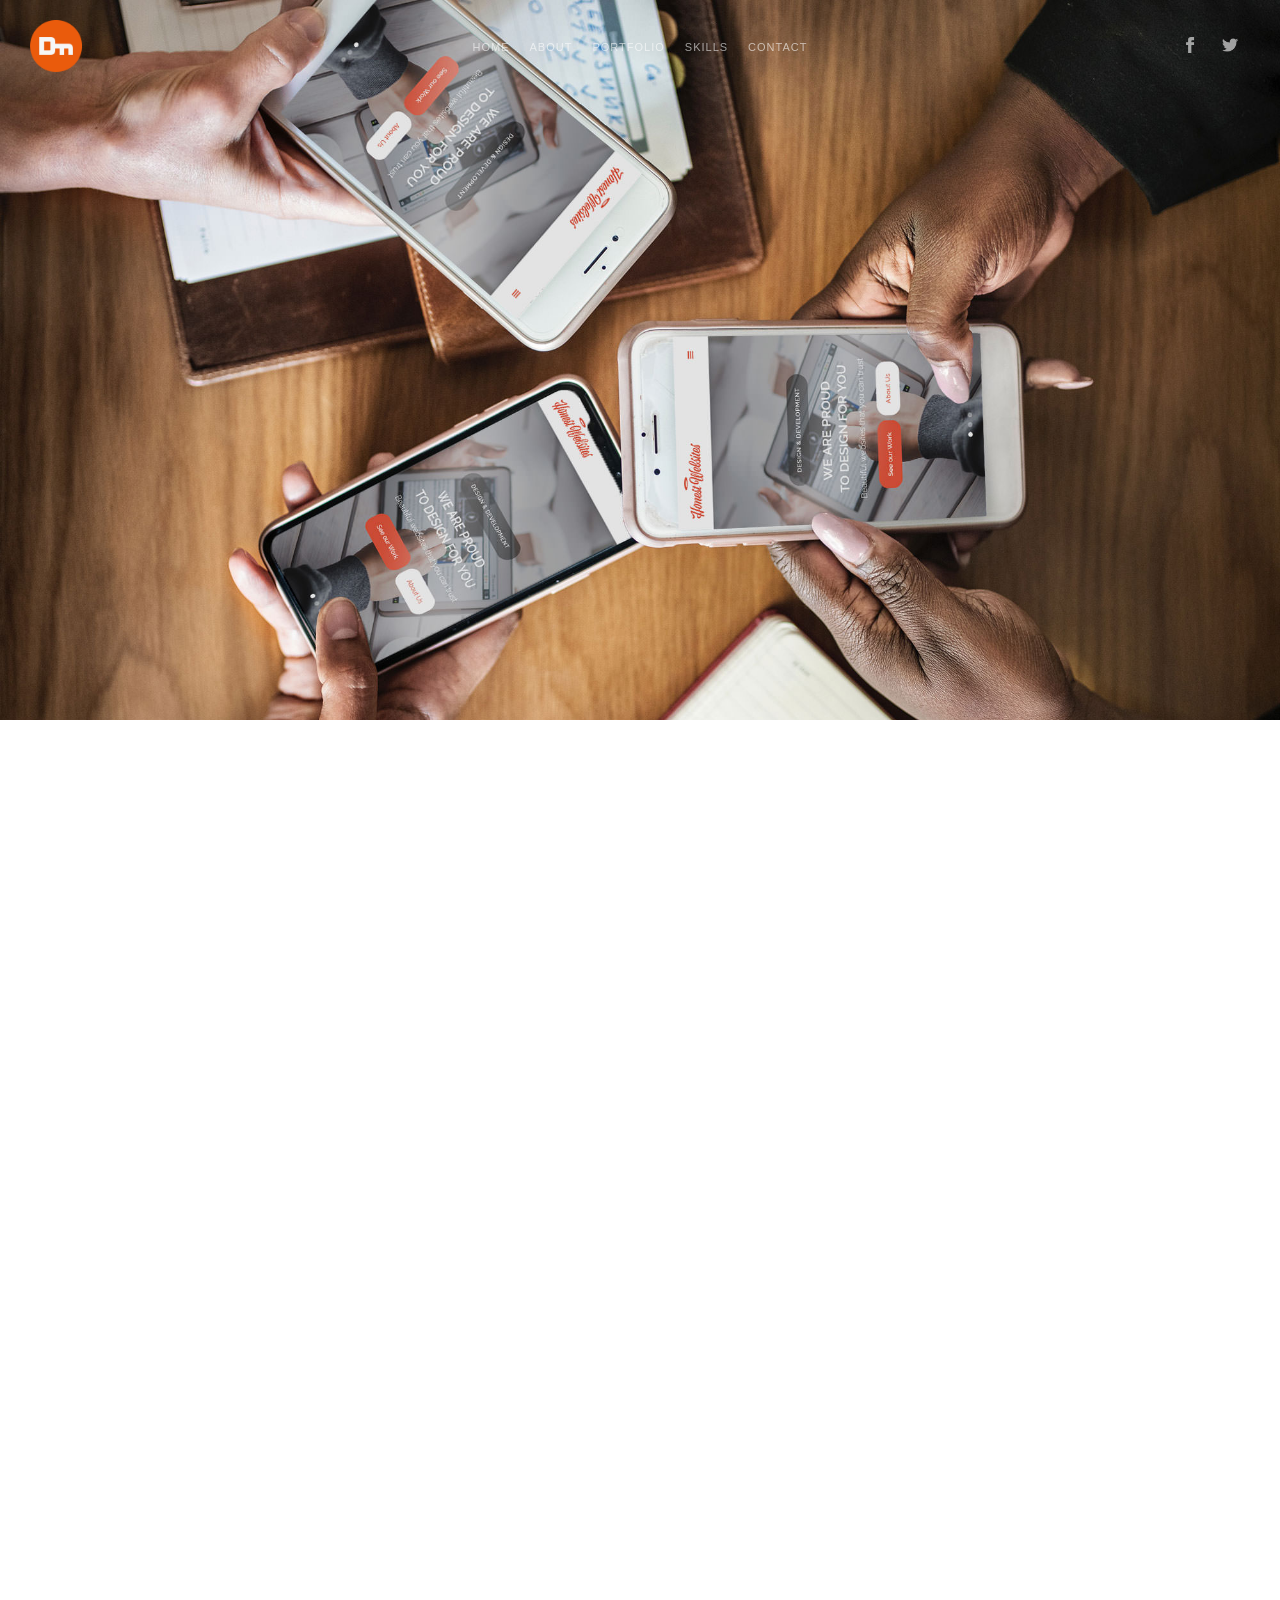
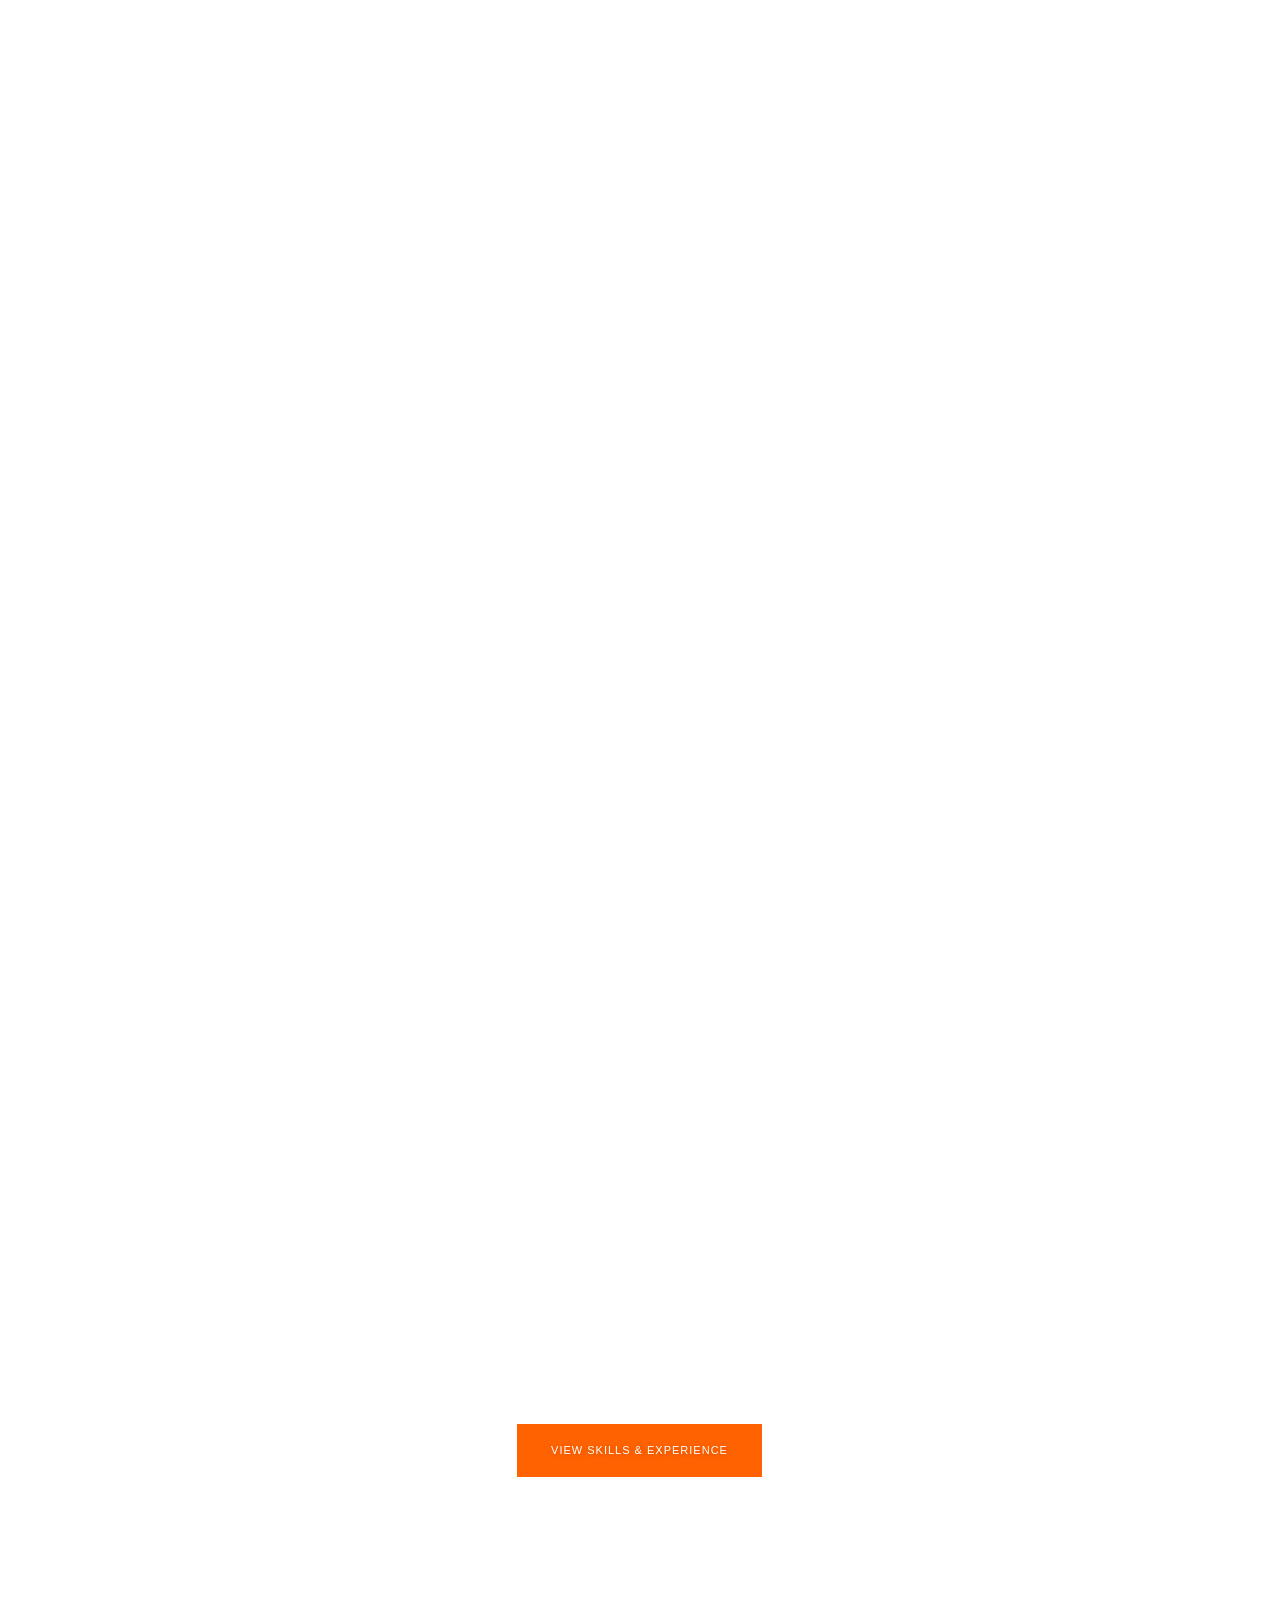
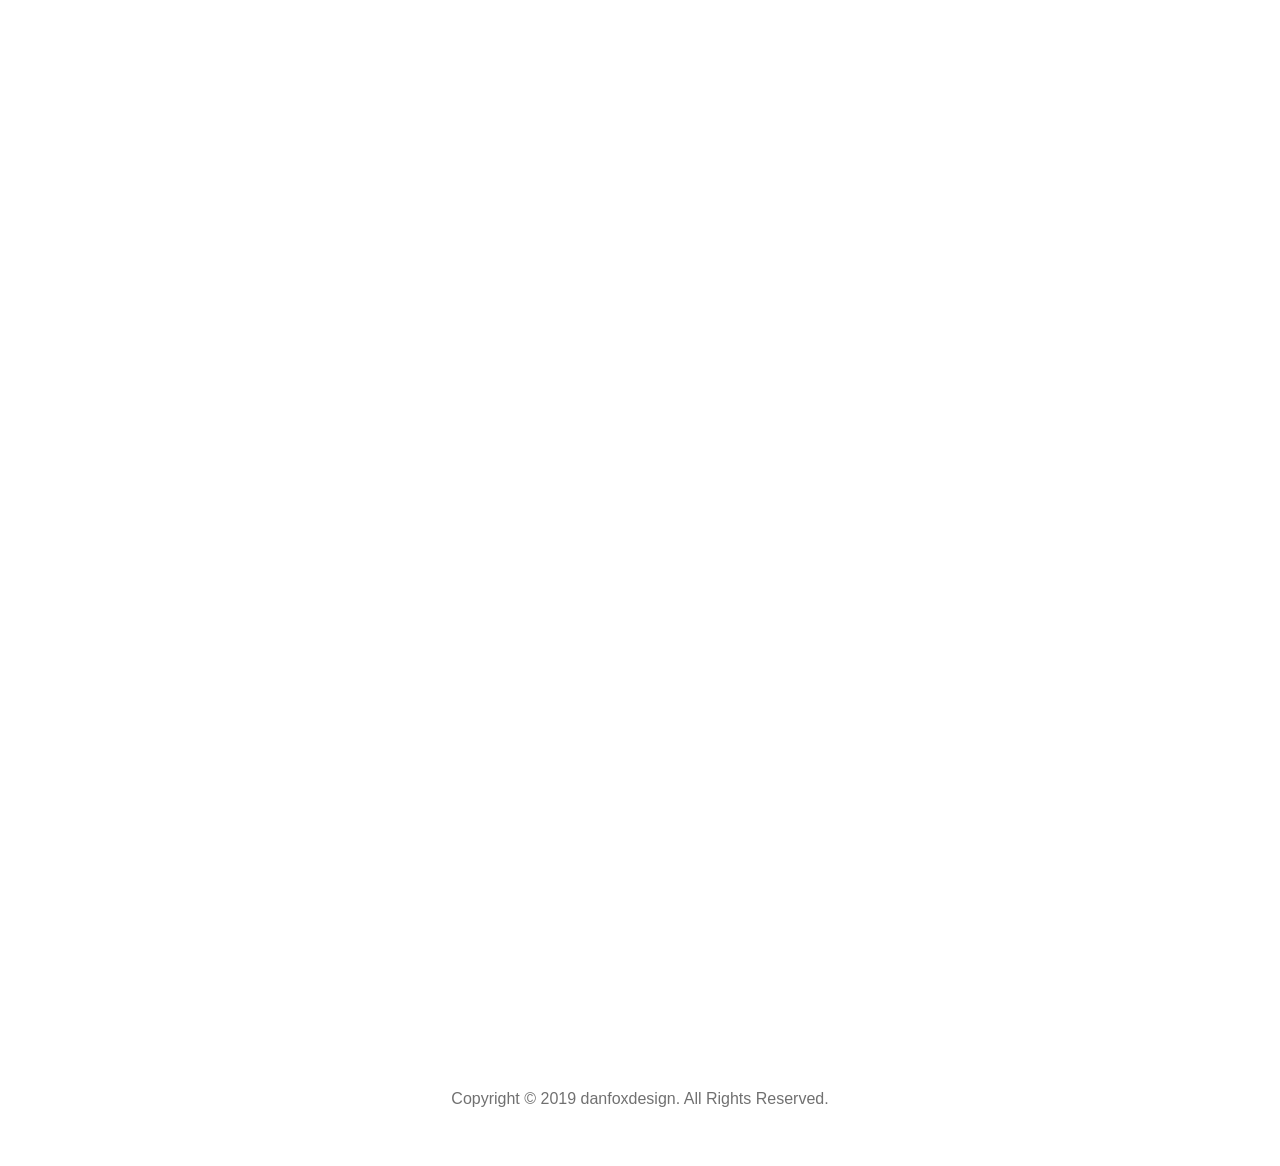
==== index.html @ 5f29e014 "First commit" ====
<!DOCTYPE html>
<!--  Last Published: Sun Apr 28 2019 18:26:06 GMT+0000 (UTC)  -->
<html data-wf-page="5ba39539e6a8e9e237382374" data-wf-site="5b981958d269019bea0b3ffd" lang="en">
<head>
  <meta charset="utf-8">
  <title>danfoxdesign | Designer &amp; developer | Cheltenham, Glos</title>
  <meta content="I am Graphic designer &amp; web-developer based in Cheltenham, Gloucestershire. I design great things to help grow your business. Please take a look at my portfolio showcasing some of my work." name="description">
  <meta content="danfoxdesign | Designer &amp; developer | Cheltenham, Glos" property="og:title">
  <meta content="I am Graphic designer &amp; web-developer based in Cheltenham, Gloucestershire. I design great things to help grow your business. Please take a look at my portfolio showcasing some of my work." property="og:description">
  <meta content="summary" name="twitter:card">
  <meta content="width=device-width, initial-scale=1" name="viewport">
  <link href="css/normalize.css" rel="stylesheet" type="text/css">
  <link href="css/components.css" rel="stylesheet" type="text/css">
  <link href="css/danfoxdesign.css" rel="stylesheet" type="text/css">
  <script src="https://ajax.googleapis.com/ajax/libs/webfont/1.6.26/webfont.js" type="text/javascript"></script>
  <script type="text/javascript">WebFont.load({  google: {    families: ["Montserrat:100,100italic,200,200italic,300,300italic,400,400italic,500,500italic,600,600italic,700,700italic,800,800italic,900,900italic","Lora:regular,italic,700,700italic","Poppins:300,regular,500,600,700"]  }});</script>
  <!-- [if lt IE 9]><script src="https://cdnjs.cloudflare.com/ajax/libs/html5shiv/3.7.3/html5shiv.min.js" type="text/javascript"></script><![endif] -->
  <script type="text/javascript">!function(o,c){var n=c.documentElement,t=" w-mod-";n.className+=t+"js",("ontouchstart"in o||o.DocumentTouch&&c instanceof DocumentTouch)&&(n.className+=t+"touch")}(window,document);</script>
  <link href="images/favicon.png" rel="shortcut icon" type="image/x-icon">
  <link href="images/webclip.png" rel="apple-touch-icon">
  <script type="text/javascript">(function(i,s,o,g,r,a,m){i['GoogleAnalyticsObject']=r;i[r]=i[r]||function(){(i[r].q=i[r].q||[]).push(arguments)},i[r].l=1*new Date();a=s.createElement(o),m=s.getElementsByTagName(o)[0];a.async=1;a.src=g;m.parentNode.insertBefore(a,m)})(window,document,'script','https://www.google-analytics.com/analytics.js','ga');ga('create', 'UA-38115614-5', 'auto');ga('send', 'pageview');</script>
  <link href="css/extras.css" rel="stylesheet" type="text/css">
  <script src="https://www.google.com/recaptcha/api.js" async="" defer=""></script>
</head>
<body>
  <div>
    <header class="c-page-header">
      <div data-collapse="medium" data-animation="default" data-duration="400" id="home" data-w-id="83478b2d-7235-bfa4-19ba-c2046a939be6" class="nav w-nav"><a href="#" class="nav__brand w-nav-brand"><img src="images/danfoxdesigns-logo.png" width="52" alt="danfoxdesign - logo"></a>
        <div class="c-navicon style-2 w-nav-button">
          <div class="c-navicon__box">
            <div class="w-icon-nav-menu"></div>
          </div>
        </div>
        <div class="nav-icons w-hidden-tiny"><a href="https://www.facebook.com/danfoxdesign/" target="_blank" class="nav-icons__icon white w-inline-block"></a><a href="https://twitter.com/danfoxdesign" target="_blank" class="nav-icons__icon white twitter w-inline-block"></a></div>
        <div class="w-container">
          <nav role="navigation" class="menu darker w-nav-menu"><a href="#home" class="menu__item white w-nav-link">HOme</a><a href="#about" class="menu__item white w-nav-link">About</a><a href="#portfolio" class="menu__item white w-nav-link">Portfolio</a><a href="#skills" class="menu__item white w-nav-link">Skills</a><a href="#contact" class="menu__item white w-nav-link">Contact</a></nav>
        </div>
      </div>
      <div data-collapse="medium" data-animation="default" data-duration="400" data-ix="hide-scroll-navigation-on-initial" class="nav-scroll w-hidden-medium w-hidden-small w-hidden-tiny w-nav">
        <div class="w-container"><a href="#" class="nav__brand scroll w-nav-brand"><img src="images/danfoxdesigns-logo.png" width="48" alt="danfoxdesign - logo"></a>
          <nav role="navigation" class="menu-scroll w-nav-menu"><a href="#home" class="menu__item small w-nav-link">HOME</a><a href="#about" class="menu__item small w-nav-link">About</a><a href="#portfolio" class="menu__item small w-nav-link">Portfolio</a><a href="#skills" class="menu__item small w-nav-link">SKILLS</a><a href="#contact" class="menu__item small w-nav-link">Contact</a>
            <div data-hover="1" data-delay="0" class="w-hidden-main w-hidden-medium w-hidden-small w-hidden-tiny w-dropdown">
              <div class="menu__item dropdown white w-dropdown-toggle">
                <div>Homepage</div>
                <div class="dropdown-arrow w-icon-dropdown-toggle"></div>
              </div>
              <nav class="dropdown-list w-dropdown-list">
                <div class="w-row">
                  <div class="w-col w-col-6 w-col-stack"><a href="#" class="dropdown-link w-dropdown-link">home Style 1</a><a href="#" class="dropdown-link w-dropdown-link">HOME STYLE 2</a><a href="#" class="dropdown-link w-dropdown-link">HOME STYLE 3</a><a href="#" class="dropdown-link w-dropdown-link">HOME STYLE 4</a><a href="#" class="dropdown-link w-dropdown-link">HOME STYLE 5</a><a href="#" class="dropdown-link w-dropdown-link">HOME STYLE 6</a><a href="#" class="dropdown-link w-dropdown-link">HOME STYLE 7</a></div>
                  <div class="w-col w-col-6 w-col-stack"><a href="#" class="dropdown-link w-dropdown-link">HOME STYLE 8</a><a href="#" class="dropdown-link w-dropdown-link">HOME STYLE 9</a><a href="#" class="dropdown-link w-dropdown-link">HOME STYLE 10</a><a href="#" class="dropdown-link w-dropdown-link">HOME STYLE 11</a></div>
                </div>
              </nav>
            </div>
          </nav>
          <div class="c-navicon w-nav-button">
            <div class="w-icon-nav-menu"></div>
          </div>
        </div>
      </div>
    </header>
    <main>
      <section class="c-hero" data-ix="slide-in-scroll-navigation-on-scroll">
        <div id="particles" data-w-id="f10c7baf-a4a7-8fb1-7212-578c0c5d57fd" style="opacity:0;-webkit-transform:translate3d(0, 100PX, 0) scale3d(1, 1, 1) rotateX(0) rotateY(0) rotateZ(0) skew(0, 0);-moz-transform:translate3d(0, 100PX, 0) scale3d(1, 1, 1) rotateX(0) rotateY(0) rotateZ(0) skew(0, 0);-ms-transform:translate3d(0, 100PX, 0) scale3d(1, 1, 1) rotateX(0) rotateY(0) rotateZ(0) skew(0, 0);transform:translate3d(0, 100PX, 0) scale3d(1, 1, 1) rotateX(0) rotateY(0) rotateZ(0) skew(0, 0)" class="c-hero__inner overlay">
          <div class="c-hero__content">
            <h1 data-w-id="d29aa70a-45ed-8882-057a-a54b2eb03cb1" style="-webkit-transform:translate3d(0, 50PX, 0) scale3d(1, 1, 1) rotateX(0) rotateY(0) rotateZ(0) skew(0, 0);-moz-transform:translate3d(0, 50PX, 0) scale3d(1, 1, 1) rotateX(0) rotateY(0) rotateZ(0) skew(0, 0);-ms-transform:translate3d(0, 50PX, 0) scale3d(1, 1, 1) rotateX(0) rotateY(0) rotateZ(0) skew(0, 0);transform:translate3d(0, 50PX, 0) scale3d(1, 1, 1) rotateX(0) rotateY(0) rotateZ(0) skew(0, 0);opacity:0" class="c-hero__heading">DANFOX<span class="text-span">DESIGN</span></h1>
            <h3 data-w-id="d29aa70a-45ed-8882-057a-a54b2eb03cb5" style="-webkit-transform:translate3d(0, 50PX, 0) scale3d(1, 1, 1) rotateX(0) rotateY(0) rotateZ(0) skew(0, 0);-moz-transform:translate3d(0, 50PX, 0) scale3d(1, 1, 1) rotateX(0) rotateY(0) rotateZ(0) skew(0, 0);-ms-transform:translate3d(0, 50PX, 0) scale3d(1, 1, 1) rotateX(0) rotateY(0) rotateZ(0) skew(0, 0);transform:translate3d(0, 50PX, 0) scale3d(1, 1, 1) rotateX(0) rotateY(0) rotateZ(0) skew(0, 0);opacity:0" class="c-hero__text">Graphic designer &amp; web developer</h3>
            <div data-w-id="d29aa70a-45ed-8882-057a-a54b2eb03cb7" style="-webkit-transform:translate3d(0, 50PX, 0) scale3d(1, 1, 1) rotateX(0) rotateY(0) rotateZ(0) skew(0, 0);-moz-transform:translate3d(0, 50PX, 0) scale3d(1, 1, 1) rotateX(0) rotateY(0) rotateZ(0) skew(0, 0);-ms-transform:translate3d(0, 50PX, 0) scale3d(1, 1, 1) rotateX(0) rotateY(0) rotateZ(0) skew(0, 0);transform:translate3d(0, 50PX, 0) scale3d(1, 1, 1) rotateX(0) rotateY(0) rotateZ(0) skew(0, 0);opacity:0" class="c-hero__buttons less"><a href="#portfolio" class="c-hero-button waves-effect waves-ripple w-button">View Portfolio</a></div>
          </div>
        </div>
        <div class="c-hero__inner"></div>
      </section>
      <div data-ix="slide-in-scroll-navigation-on-scroll">
        <section id="about" data-w-id="f10c7baf-a4a7-8fb1-7212-578c0c5d5808" style="opacity:0" class="panel-grid dark">
          <div class="c-cta__inner w-container">
            <div data-w-id="f10c7baf-a4a7-8fb1-7212-578c0c5d580a" class="c-cta__headings"><img src="https://uploads-ssl.webflow.com/581f31514869c31f66baebce/5ad8dbc388def53ee08c7f8b_iconmonstr-ruler-30-240.png" width="50" alt="danfoxdesign - title icon" data-w-id="f10c7baf-a4a7-8fb1-7212-578c0c5d580b" style="-webkit-transform:translate3d(0, 50PX, 0) scale3d(1, 1, 1) rotateX(0) rotateY(0) rotateZ(0) skew(0, 0);-moz-transform:translate3d(0, 50PX, 0) scale3d(1, 1, 1) rotateX(0) rotateY(0) rotateZ(0) skew(0, 0);-ms-transform:translate3d(0, 50PX, 0) scale3d(1, 1, 1) rotateX(0) rotateY(0) rotateZ(0) skew(0, 0);transform:translate3d(0, 50PX, 0) scale3d(1, 1, 1) rotateX(0) rotateY(0) rotateZ(0) skew(0, 0);opacity:0" class="c-cta__heading-icon">
              <h2 class="c-cta__heading white"><strong>Creative &amp; TECHNICAL</strong> solutions</h2>
              <h3 style="-webkit-transform:translate3d(0, 50PX, 0) scale3d(1, 1, 1) rotateX(0) rotateY(0) rotateZ(0) skew(0, 0);-moz-transform:translate3d(0, 50PX, 0) scale3d(1, 1, 1) rotateX(0) rotateY(0) rotateZ(0) skew(0, 0);-ms-transform:translate3d(0, 50PX, 0) scale3d(1, 1, 1) rotateX(0) rotateY(0) rotateZ(0) skew(0, 0);transform:translate3d(0, 50PX, 0) scale3d(1, 1, 1) rotateX(0) rotateY(0) rotateZ(0) skew(0, 0);opacity:0" class="c-cta__subheading no-space">Helping business grow in Cheltenham, Gloucestershire</h3>
            </div>
            <div data-duration-in="300" data-duration-out="100" class="w-tabs">
              <div class="tabs-menu-2 w-tab-menu">
                <a data-w-tab="Tab 1" class="tab home-element-wrapper w-inline-block w-tab-link w--current">
                  <div class="tab__icon icon-1"></div>
                  <div>Web Development</div>
                </a>
                <a data-w-tab="Tab 2" class="tab home-element-wrapper w-inline-block w-tab-link">
                  <div class="tab__icon icon-2"></div>
                  <div>Logo &amp; Branding</div>
                </a>
                <a data-w-tab="Tab 3" class="tab home-element-wrapper w-inline-block w-tab-link">
                  <div class="tab__icon icon-3"></div>
                  <div>Print Design</div>
                </a>
              </div>
              <div class="top-margin less w-tab-content">
                <div data-w-tab="Tab 1" class="w-tab-pane w--tab-active">
                  <div data-w-id="f10c7baf-a4a7-8fb1-7212-578c0c5d5822" class="reverse__col--mobile w-row">
                    <div class="w-col w-col-6">
                      <div class="another-space-device">
                        <h3 data-w-id="f10c7baf-a4a7-8fb1-7212-578c0c5d5825" style="-webkit-transform:translate3d(-100PX, 0, 0) scale3d(1, 1, 1) rotateX(0) rotateY(0) rotateZ(0) skew(0, 0);-moz-transform:translate3d(-100PX, 0, 0) scale3d(1, 1, 1) rotateX(0) rotateY(0) rotateZ(0) skew(0, 0);-ms-transform:translate3d(-100PX, 0, 0) scale3d(1, 1, 1) rotateX(0) rotateY(0) rotateZ(0) skew(0, 0);transform:translate3d(-100PX, 0, 0) scale3d(1, 1, 1) rotateX(0) rotateY(0) rotateZ(0) skew(0, 0);opacity:0" class="white"><strong>WEB DEVELOPMENT</strong></h3>
                        <div data-w-id="f10c7baf-a4a7-8fb1-7212-578c0c5d5828" style="-webkit-transform:translate3d(-100PX, 0, 0) scale3d(1, 1, 1) rotateX(0) rotateY(0) rotateZ(0) skew(0, 0);-moz-transform:translate3d(-100PX, 0, 0) scale3d(1, 1, 1) rotateX(0) rotateY(0) rotateZ(0) skew(0, 0);-ms-transform:translate3d(-100PX, 0, 0) scale3d(1, 1, 1) rotateX(0) rotateY(0) rotateZ(0) skew(0, 0);transform:translate3d(-100PX, 0, 0) scale3d(1, 1, 1) rotateX(0) rotateY(0) rotateZ(0) skew(0, 0);opacity:0.55" class="divider-line margin-left"></div>
                        <p data-w-id="f10c7baf-a4a7-8fb1-7212-578c0c5d5829" style="-webkit-transform:translate3d(-100PX, 0, 0) scale3d(1, 1, 1) rotateX(0) rotateY(0) rotateZ(0) skew(0, 0);-moz-transform:translate3d(-100PX, 0, 0) scale3d(1, 1, 1) rotateX(0) rotateY(0) rotateZ(0) skew(0, 0);-ms-transform:translate3d(-100PX, 0, 0) scale3d(1, 1, 1) rotateX(0) rotateY(0) rotateZ(0) skew(0, 0);transform:translate3d(-100PX, 0, 0) scale3d(1, 1, 1) rotateX(0) rotateY(0) rotateZ(0) skew(0, 0);opacity:0" class="p">I create fully-designed responsive websites and holding pages, that work across all screen-sizes and devices. Modern, clean and optimised code is used on every site using HTML5, CSS3 &amp; JQuery. </p>
                        <div data-w-id="976f0b63-9a63-4e16-b750-fd7f6e74ff1f" style="-webkit-transform:translate3d(-100PX, 0, 0) scale3d(1, 1, 1) rotateX(0) rotateY(0) rotateZ(0) skew(0, 0);-moz-transform:translate3d(-100PX, 0, 0) scale3d(1, 1, 1) rotateX(0) rotateY(0) rotateZ(0) skew(0, 0);-ms-transform:translate3d(-100PX, 0, 0) scale3d(1, 1, 1) rotateX(0) rotateY(0) rotateZ(0) skew(0, 0);transform:translate3d(-100PX, 0, 0) scale3d(1, 1, 1) rotateX(0) rotateY(0) rotateZ(0) skew(0, 0);opacity:0" class="top-margin less more"><a href="#portfolio" class="c-button waves-effect waves-ripple w-button">View Portfolio</a></div>
                      </div>
                    </div>
                    <div class="column-0-padding w-col w-col-6"><img src="images/xsquared.jpg" width="1000" alt="X Squared International - Website" srcset="images/xsquared-p-1080.jpeg 1080w, images/xsquared-p-1600.jpeg 1600w, images/xsquared.jpg 2000w" sizes="(max-width: 479px) 93vw, (max-width: 767px) 95vw, (max-width: 991px) 374px, 480px" data-w-id="f10c7baf-a4a7-8fb1-7212-578c0c5d582c" style="-webkit-transform:translate3d(100PX, 0, 0) scale3d(1, 1, 1) rotateX(0) rotateY(0) rotateZ(0) skew(0, 0);-moz-transform:translate3d(100PX, 0, 0) scale3d(1, 1, 1) rotateX(0) rotateY(0) rotateZ(0) skew(0, 0);-ms-transform:translate3d(100PX, 0, 0) scale3d(1, 1, 1) rotateX(0) rotateY(0) rotateZ(0) skew(0, 0);transform:translate3d(100PX, 0, 0) scale3d(1, 1, 1) rotateX(0) rotateY(0) rotateZ(0) skew(0, 0);opacity:0" class="tabbed-img"></div>
                  </div>
                </div>
                <div data-w-tab="Tab 2" class="w-tab-pane">
                  <div class="w-row">
                    <div class="column-0-padding w-col w-col-6"><img src="images/4.jpg" width="1000" alt="Oxjam Cheltenham - Logo design" srcset="images/4-p-1080.jpeg 1080w, images/4-p-1600.jpeg 1600w, images/4.jpg 2000w" sizes="(max-width: 479px) 93vw, (max-width: 767px) 95vw, (max-width: 991px) 374px, 480px" class="tabbed-img"></div>
                    <div class="w-col w-col-6">
                      <div class="space-device">
                        <h3 class="white"><strong>LOGO &amp; BRANDING</strong></h3>
                        <div class="divider-line margin-left"></div>
                        <p>Basic logo designs and complimentary stationary to give your business additional professional flair. Our branding services are flexible to fit the requirements of your business. <br><br>Solutions for logo designs including the creation of visual design assets for a business&#x27; brand such as imagery.</p>
                        <div class="top-margin less more"><a href="#portfolio" class="c-button waves-effect waves-ripple w-button">View Portfolio</a></div>
                      </div>
                    </div>
                  </div>
                </div>
                <div data-w-tab="Tab 3" class="w-tab-pane">
                  <div class="reverse__col--mobile w-row">
                    <div class="w-col w-col-6">
                      <div class="another-space-device">
                        <h3 class="white"><strong>PRINT DESIGN</strong></h3>
                        <div class="divider-line margin-left"></div>
                        <p>Services include the creation of flyers, letterheads, posters, business cards and other promotional material.</p>
                        <div class="top-margin less more"><a href="#portfolio" class="c-button waves-effect waves-ripple w-button">View Portfolio</a></div>
                      </div>
                    </div>
                    <div class="column-0-padding w-col w-col-6"><img src="images/boogie-lounge-flyer-set.png" width="1000" alt="Boogie Lounge - Various Flyer Designs" class="tabbed-img"></div>
                  </div>
                </div>
              </div>
            </div>
          </div>
        </section>
      </div>
      <section id="portfolio" class="panel-grid first">
        <div class="w-container">
          <div data-w-id="f10c7baf-a4a7-8fb1-7212-578c0c5d5849" class="c-cta__headings"><img src="https://uploads-ssl.webflow.com/581f31514869c31f66baebce/5ad8dbc388def53ee08c7f8b_iconmonstr-ruler-30-240.png" width="50" alt="danfoxdesign - title icon" style="-webkit-transform:translate3d(0, 50PX, 0) scale3d(1, 1, 1) rotateX(0) rotateY(0) rotateZ(0) skew(0, 0);-moz-transform:translate3d(0, 50PX, 0) scale3d(1, 1, 1) rotateX(0) rotateY(0) rotateZ(0) skew(0, 0);-ms-transform:translate3d(0, 50PX, 0) scale3d(1, 1, 1) rotateX(0) rotateY(0) rotateZ(0) skew(0, 0);transform:translate3d(0, 50PX, 0) scale3d(1, 1, 1) rotateX(0) rotateY(0) rotateZ(0) skew(0, 0);opacity:0" class="c-cta__heading-icon">
            <h2 data-w-id="f10c7baf-a4a7-8fb1-7212-578c0c5d584b" style="-webkit-transform:translate3d(0, 50PX, 0) scale3d(1, 1, 1) rotateX(0) rotateY(0) rotateZ(0) skew(0, 0);-moz-transform:translate3d(0, 50PX, 0) scale3d(1, 1, 1) rotateX(0) rotateY(0) rotateZ(0) skew(0, 0);-ms-transform:translate3d(0, 50PX, 0) scale3d(1, 1, 1) rotateX(0) rotateY(0) rotateZ(0) skew(0, 0);transform:translate3d(0, 50PX, 0) scale3d(1, 1, 1) rotateX(0) rotateY(0) rotateZ(0) skew(0, 0);opacity:0" class="c-cta__heading"><strong>Design &amp; development</strong> portfolio</h2>
            <h3 data-w-id="3935f1e4-22e0-1e02-11f6-7c4a117754cb" style="-webkit-transform:translate3d(0, 50PX, 0) scale3d(1, 1, 1) rotateX(0) rotateY(0) rotateZ(0) skew(0, 0);-moz-transform:translate3d(0, 50PX, 0) scale3d(1, 1, 1) rotateX(0) rotateY(0) rotateZ(0) skew(0, 0);-ms-transform:translate3d(0, 50PX, 0) scale3d(1, 1, 1) rotateX(0) rotateY(0) rotateZ(0) skew(0, 0);transform:translate3d(0, 50PX, 0) scale3d(1, 1, 1) rotateX(0) rotateY(0) rotateZ(0) skew(0, 0);opacity:0" class="c-cta__subheading no-space">Below is a short snippet of my past work</h3>
          </div>
        </div>
        <div data-w-id="2fe685ee-6ac3-b5f1-6746-64cddd038f4f" class="flex home">
          <a href="http://honest-websites.com/" target="_blank" data-w-id="2fe685ee-6ac3-b5f1-6746-64cddd038f50" style="-webkit-transform:translate3d(-100PX, 0, 0) scale3d(1, 1, 1) rotateX(0) rotateY(0) rotateZ(0) skew(0, 0);-moz-transform:translate3d(-100PX, 0, 0) scale3d(1, 1, 1) rotateX(0) rotateY(0) rotateZ(0) skew(0, 0);-ms-transform:translate3d(-100PX, 0, 0) scale3d(1, 1, 1) rotateX(0) rotateY(0) rotateZ(0) skew(0, 0);transform:translate3d(-100PX, 0, 0) scale3d(1, 1, 1) rotateX(0) rotateY(0) rotateZ(0) skew(0, 0);opacity:0" class="c-flipcard w-inline-block" data-ix="slide-in-portfolio-content-on-hover">
            <div data-ix="hide-project-overlay-on-initial" id="particles-1" class="c-flipcard__inner">
              <div data-ix="move-portfolio-content-on-initial" class="portfolio-content">
                <h2 class="project-title">Honest Websites</h2>
                <div class="paragraph">Logo Design, Web Design &amp; Front-end Development</div>
              </div>
            </div><img src="images/8.jpg" width="500" alt="Honest Webistes - Website" srcset="images/8-p-500.jpeg 500w, images/8-p-1080.jpeg 1080w, images/8-p-1600.jpeg 1600w, images/8.jpg 2000w" sizes="(max-width: 767px) 100vw, (max-width: 991px) 50vw, 33vw"></a>
          <a href="#" data-w-id="2fe685ee-6ac3-b5f1-6746-64cddd038f58" style="-webkit-transform:translate3d(-100PX, 0, 0) scale3d(1, 1, 1) rotateX(0) rotateY(0) rotateZ(0) skew(0, 0);-moz-transform:translate3d(-100PX, 0, 0) scale3d(1, 1, 1) rotateX(0) rotateY(0) rotateZ(0) skew(0, 0);-ms-transform:translate3d(-100PX, 0, 0) scale3d(1, 1, 1) rotateX(0) rotateY(0) rotateZ(0) skew(0, 0);transform:translate3d(-100PX, 0, 0) scale3d(1, 1, 1) rotateX(0) rotateY(0) rotateZ(0) skew(0, 0);opacity:0" class="c-flipcard w-inline-block w-lightbox" data-ix="slide-in-portfolio-content-on-hover">
            <div data-ix="hide-project-overlay-on-initial" id="particles-2" class="c-flipcard__inner">
              <div data-ix="move-portfolio-content-on-initial" class="portfolio-content">
                <h2 class="project-title">Oxjam - Cheltenham</h2>
                <div class="paragraph"><em>Logo Design</em></div>
              </div>
            </div><img src="images/4.jpg" width="500" alt="Oxjam Cheltenham - Logo design" srcset="images/4-p-1080.jpeg 1080w, images/4-p-1600.jpeg 1600w, images/4.jpg 2000w" sizes="(max-width: 767px) 100vw, (max-width: 991px) 50vw, 33vw">
            <script type="application/json" class="w-json">{
  "items": [
    {
      "type": "image",
      "_id": "5b996a81a656f362bfc45bf4",
      "fileName": "5ba39539e6a8e9ec7e382514_4.jpg",
      "origFileName": "4.jpg",
      "width": 2000,
      "height": 1333,
      "fileSize": 247188,
      "url": "images/4.jpg"
    }
  ],
  "group": "home-gallery"
}</script>
          </a>
          <a href="#" data-w-id="2fe685ee-6ac3-b5f1-6746-64cddd038f8e" style="-webkit-transform:translate3d(-100PX, 0, 0) scale3d(1, 1, 1) rotateX(0) rotateY(0) rotateZ(0) skew(0, 0);-moz-transform:translate3d(-100PX, 0, 0) scale3d(1, 1, 1) rotateX(0) rotateY(0) rotateZ(0) skew(0, 0);-ms-transform:translate3d(-100PX, 0, 0) scale3d(1, 1, 1) rotateX(0) rotateY(0) rotateZ(0) skew(0, 0);transform:translate3d(-100PX, 0, 0) scale3d(1, 1, 1) rotateX(0) rotateY(0) rotateZ(0) skew(0, 0);opacity:0" class="c-flipcard w-inline-block w-lightbox" data-ix="slide-in-portfolio-content-on-hover">
            <div data-ix="hide-project-overlay-on-initial" id="particles-3" class="c-flipcard__inner">
              <div data-ix="move-portfolio-content-on-initial" class="portfolio-content">
                <h2 class="project-title">Boogie Lounge</h2>
                <div class="paragraph"><em>Various Flyer Designs</em></div>
              </div>
            </div><img src="images/boogie-lounge-flyer-set.png" width="500" alt="Boogie Lounge - Various Flyer Designs">
            <script type="application/json" class="w-json">{
  "items": [
    {
      "type": "image",
      "_id": "5cb6234d82847146e3d44255",
      "fileName": "5cb6234d82847146e3d44255_boogie-lounge-flyer-set.png",
      "origFileName": "boogie-lounge-flyer-set.png",
      "width": 1000,
      "height": 668,
      "fileSize": 299612,
      "url": "images/boogie-lounge-flyer-set.png"
    }
  ],
  "group": "home-gallery"
}</script>
          </a>
          <a href="#" data-w-id="2fe685ee-6ac3-b5f1-6746-64cddd038f61" style="-webkit-transform:translate3d(-100PX, 0, 0) scale3d(1, 1, 1) rotateX(0) rotateY(0) rotateZ(0) skew(0, 0);-moz-transform:translate3d(-100PX, 0, 0) scale3d(1, 1, 1) rotateX(0) rotateY(0) rotateZ(0) skew(0, 0);-ms-transform:translate3d(-100PX, 0, 0) scale3d(1, 1, 1) rotateX(0) rotateY(0) rotateZ(0) skew(0, 0);transform:translate3d(-100PX, 0, 0) scale3d(1, 1, 1) rotateX(0) rotateY(0) rotateZ(0) skew(0, 0);opacity:0" class="c-flipcard w-inline-block w-lightbox" data-ix="slide-in-portfolio-content-on-hover">
            <div data-ix="hide-project-overlay-on-initial" id="particles-4" class="c-flipcard__inner">
              <div data-ix="move-portfolio-content-on-initial" class="portfolio-content">
                <h2 class="project-title">2THIRTEEN Radio</h2>
                <div class="paragraph"><em>Logo Design</em></div>
              </div>
            </div><img src="images/2Thirteen-Independent-Radio-Station.png" width="500" alt="2 Thirteen - Logo design" srcset="images/2Thirteen-Independent-Radio-Station-p-500.png 500w, images/2Thirteen-Independent-Radio-Station.png 700w" sizes="(max-width: 767px) 100vw, (max-width: 991px) 50vw, 33vw">
            <script type="application/json" class="w-json">{
  "items": [
    {
      "type": "image",
      "_id": "5cb62344fd589035e2e10400",
      "fileName": "5cb62344fd589035e2e10400_2Thirteen-Independent-Radio-Station.png",
      "origFileName": "2Thirteen-Independent-Radio-Station.png",
      "width": 700,
      "height": 467,
      "fileSize": 10319,
      "url": "images/2Thirteen-Independent-Radio-Station.png"
    }
  ],
  "group": "home-gallery"
}</script>
          </a>
          <a href="#" data-w-id="2fe685ee-6ac3-b5f1-6746-64cddd038f6a" style="-webkit-transform:translate3d(-100PX, 0, 0) scale3d(1, 1, 1) rotateX(0) rotateY(0) rotateZ(0) skew(0, 0);-moz-transform:translate3d(-100PX, 0, 0) scale3d(1, 1, 1) rotateX(0) rotateY(0) rotateZ(0) skew(0, 0);-ms-transform:translate3d(-100PX, 0, 0) scale3d(1, 1, 1) rotateX(0) rotateY(0) rotateZ(0) skew(0, 0);transform:translate3d(-100PX, 0, 0) scale3d(1, 1, 1) rotateX(0) rotateY(0) rotateZ(0) skew(0, 0);opacity:0" class="c-flipcard w-inline-block w-lightbox" data-ix="slide-in-portfolio-content-on-hover">
            <div data-ix="hide-project-overlay-on-initial" id="particles-5" class="c-flipcard__inner">
              <div data-ix="move-portfolio-content-on-initial" class="portfolio-content">
                <h2 class="project-title">WoRldwide Entertainment (2009)</h2>
                <div class="paragraph"><em>Logo Design, Web Design &amp; Front-end development</em></div>
              </div>
            </div><img src="images/wordwide-entertainment-website-design.png" width="500" alt="Worldwide Entertainment - Website &amp; logo design" srcset="images/wordwide-entertainment-website-design-p-500.png 500w, images/wordwide-entertainment-website-design-p-800.png 800w, images/wordwide-entertainment-website-design.png 1000w" sizes="(max-width: 767px) 100vw, (max-width: 991px) 50vw, 33vw">
            <script type="application/json" class="w-json">{
  "items": [
    {
      "type": "image",
      "_id": "5cb6234a8284713a9ad44252",
      "fileName": "5cb6234a8284713a9ad44252_wordwide-entertainment-website-design.png",
      "origFileName": "wordwide-entertainment-website-design.png",
      "width": 1000,
      "height": 668,
      "fileSize": 185661,
      "url": "images/wordwide-entertainment-website-design.png"
    }
  ],
  "group": "home-gallery"
}</script>
          </a>
          <a href="http://xsquared2.webflow.io/" target="_blank" data-w-id="2fe685ee-6ac3-b5f1-6746-64cddd038f73" style="-webkit-transform:translate3d(-100PX, 0, 0) scale3d(1, 1, 1) rotateX(0) rotateY(0) rotateZ(0) skew(0, 0);-moz-transform:translate3d(-100PX, 0, 0) scale3d(1, 1, 1) rotateX(0) rotateY(0) rotateZ(0) skew(0, 0);-ms-transform:translate3d(-100PX, 0, 0) scale3d(1, 1, 1) rotateX(0) rotateY(0) rotateZ(0) skew(0, 0);transform:translate3d(-100PX, 0, 0) scale3d(1, 1, 1) rotateX(0) rotateY(0) rotateZ(0) skew(0, 0);opacity:0" class="c-flipcard w-inline-block" data-ix="slide-in-portfolio-content-on-hover">
            <div data-ix="hide-project-overlay-on-initial" id="particles-6" class="c-flipcard__inner">
              <div data-ix="move-portfolio-content-on-initial" class="portfolio-content">
                <h2 class="project-title">X SQUARED International</h2>
                <div class="paragraph"><em>Logo Design, Web Design &amp; Front-end development</em></div>
              </div>
            </div><img src="images/xsquared.jpg" width="500" alt="X Squared International - Website" srcset="images/xsquared-p-1080.jpeg 1080w, images/xsquared-p-1600.jpeg 1600w, images/xsquared.jpg 2000w" sizes="(max-width: 767px) 100vw, (max-width: 991px) 50vw, 33vw" class="image"></a>
          <a href="#" data-w-id="2fe685ee-6ac3-b5f1-6746-64cddd038f7c" style="opacity:0;-webkit-transform:translate3d(-100PX, 0, 0) scale3d(1, 1, 1) rotateX(0) rotateY(0) rotateZ(0) skew(0, 0);-moz-transform:translate3d(-100PX, 0, 0) scale3d(1, 1, 1) rotateX(0) rotateY(0) rotateZ(0) skew(0, 0);-ms-transform:translate3d(-100PX, 0, 0) scale3d(1, 1, 1) rotateX(0) rotateY(0) rotateZ(0) skew(0, 0);transform:translate3d(-100PX, 0, 0) scale3d(1, 1, 1) rotateX(0) rotateY(0) rotateZ(0) skew(0, 0)" class="c-flipcard w-inline-block w-lightbox" data-ix="slide-in-portfolio-content-on-hover">
            <div data-ix="hide-project-overlay-on-initial" id="particles-7" class="c-flipcard__inner">
              <div data-ix="move-portfolio-content-on-initial" class="portfolio-content">
                <h2 class="project-title">wheel of fortune</h2>
                <div class="paragraph"><em>Logo Design</em></div>
              </div>
            </div><img src="images/1.jpg" width="500" alt="Wheel of Fortune - Logo design" srcset="images/1-p-1080.jpeg 1080w, images/1-p-1600.jpeg 1600w, images/1.jpg 2000w" sizes="(max-width: 767px) 100vw, (max-width: 991px) 50vw, 33vw">
            <script type="application/json" class="w-json">{
  "items": [
    {
      "type": "image",
      "_id": "5b996a81a656f3509bc45bf2",
      "fileName": "5ba39539e6a8e9389938250f_1.jpg",
      "origFileName": "1.jpg",
      "width": 2000,
      "height": 1333,
      "fileSize": 193971,
      "url": "images/1.jpg"
    }
  ],
  "group": "home-gallery"
}</script>
          </a>
          <a href="#" data-w-id="2fe685ee-6ac3-b5f1-6746-64cddd038f85" style="opacity:0;-webkit-transform:translate3d(-100PX, 0, 0) scale3d(1, 1, 1) rotateX(0) rotateY(0) rotateZ(0) skew(0, 0);-moz-transform:translate3d(-100PX, 0, 0) scale3d(1, 1, 1) rotateX(0) rotateY(0) rotateZ(0) skew(0, 0);-ms-transform:translate3d(-100PX, 0, 0) scale3d(1, 1, 1) rotateX(0) rotateY(0) rotateZ(0) skew(0, 0);transform:translate3d(-100PX, 0, 0) scale3d(1, 1, 1) rotateX(0) rotateY(0) rotateZ(0) skew(0, 0)" class="c-flipcard w-inline-block w-lightbox" data-ix="slide-in-portfolio-content-on-hover">
            <div data-ix="hide-project-overlay-on-initial" id="particles-8" class="c-flipcard__inner">
              <div data-ix="move-portfolio-content-on-initial" class="portfolio-content">
                <h2 class="project-title">Typographic Challenges</h2>
                <div class="paragraph"><em>Poster (Education Project)</em></div>
              </div>
            </div><img src="images/2.jpg" width="500" alt="Typographic Challenges - Futura Poster Design" srcset="images/2-p-1080.jpeg 1080w, images/2-p-1600.jpeg 1600w, images/2.jpg 2000w" sizes="(max-width: 767px) 100vw, (max-width: 991px) 50vw, 33vw">
            <script type="application/json" class="w-json">{
  "items": [
    {
      "type": "image",
      "_id": "5b996a81a656f3bb2cc45bee",
      "fileName": "5ba39539e6a8e96aeb382508_2.jpg",
      "origFileName": "2.jpg",
      "width": 2000,
      "height": 1333,
      "fileSize": 157942,
      "url": "images/2.jpg"
    }
  ],
  "group": "home-gallery"
}</script>
          </a>
          <a href="#" data-w-id="2f11fde5-2647-57b3-1e54-f2cbe8d345a0" style="opacity:0;-webkit-transform:translate3d(-100PX, 0, 0) scale3d(1, 1, 1) rotateX(0) rotateY(0) rotateZ(0) skew(0, 0);-moz-transform:translate3d(-100PX, 0, 0) scale3d(1, 1, 1) rotateX(0) rotateY(0) rotateZ(0) skew(0, 0);-ms-transform:translate3d(-100PX, 0, 0) scale3d(1, 1, 1) rotateX(0) rotateY(0) rotateZ(0) skew(0, 0);transform:translate3d(-100PX, 0, 0) scale3d(1, 1, 1) rotateX(0) rotateY(0) rotateZ(0) skew(0, 0)" class="c-flipcard w-inline-block w-lightbox" data-ix="slide-in-portfolio-content-on-hover">
            <div data-ix="hide-project-overlay-on-initial" id="particles-9" class="c-flipcard__inner">
              <div data-ix="move-portfolio-content-on-initial" class="portfolio-content">
                <h2 class="project-title">Have you seen them?</h2>
                <div class="paragraph"><em>Book cover (Education Project)</em></div>
              </div>
            </div><img src="images/9.jpg" width="500" alt="Have you seen them - Book Cover" srcset="images/9-p-500.jpeg 500w, images/9-p-800.jpeg 800w, images/9-p-1080.jpeg 1080w, images/9-p-1600.jpeg 1600w, images/9.jpg 2000w" sizes="(max-width: 767px) 100vw, (max-width: 991px) 50vw, 33vw">
            <script type="application/json" class="w-json">{
  "items": [
    {
      "type": "image",
      "_id": "5ba39539e6a8e94307382512",
      "fileName": "5b996a81a656f3b994c45bfc_9.jpg",
      "origFileName": "9.jpg",
      "width": 2000,
      "height": 1333,
      "fileSize": 189358,
      "url": "images/9.jpg"
    }
  ],
  "group": "home-gallery"
}</script>
          </a>
        </div>
        <div class="w-container">
          <div class="top-margin less align-center"><a href="#skills" class="c-button waves-effect waves-ripple w-button">View Skills &amp; Experience</a></div>
        </div>
      </section>
      <section id="skills" data-w-id="76eb16fd-3ac8-985d-576b-ffc35cda641c" style="opacity:0" class="panel-grid gray">
        <div class="c-cta__inner w-container">
          <div data-w-id="76eb16fd-3ac8-985d-576b-ffc35cda641e" class="c-cta__headings"><img src="https://uploads-ssl.webflow.com/581f31514869c31f66baebce/5ad8dbc388def53ee08c7f8b_iconmonstr-ruler-30-240.png" width="50" alt="danfoxdesign - title icon" style="-webkit-transform:translate3d(0, 50PX, 0) scale3d(1, 1, 1) rotateX(0) rotateY(0) rotateZ(0) skew(0, 0);-moz-transform:translate3d(0, 50PX, 0) scale3d(1, 1, 1) rotateX(0) rotateY(0) rotateZ(0) skew(0, 0);-ms-transform:translate3d(0, 50PX, 0) scale3d(1, 1, 1) rotateX(0) rotateY(0) rotateZ(0) skew(0, 0);transform:translate3d(0, 50PX, 0) scale3d(1, 1, 1) rotateX(0) rotateY(0) rotateZ(0) skew(0, 0);opacity:0" class="c-cta__heading-icon">
            <h2 style="-webkit-transform:translate3d(0, 50PX, 0) scale3d(1, 1, 1) rotateX(0) rotateY(0) rotateZ(0) skew(0, 0);-moz-transform:translate3d(0, 50PX, 0) scale3d(1, 1, 1) rotateX(0) rotateY(0) rotateZ(0) skew(0, 0);-ms-transform:translate3d(0, 50PX, 0) scale3d(1, 1, 1) rotateX(0) rotateY(0) rotateZ(0) skew(0, 0);transform:translate3d(0, 50PX, 0) scale3d(1, 1, 1) rotateX(0) rotateY(0) rotateZ(0) skew(0, 0);opacity:0" class="c-cta__heading"><strong>Skills &amp;</strong> Experience</h2>
          </div>
          <div class="container-fluid">
            <div data-w-id="3ebe6420-39fe-8676-3bd1-9f123e2918bb" class="top-margin flex w-clearfix">
              <div data-w-id="3ebe6420-39fe-8676-3bd1-9f123e2918bc" style="-webkit-transform:translate3d(-100PX, 0, 0) scale3d(1, 1, 1) rotateX(0) rotateY(0) rotateZ(0) skew(0, 0);-moz-transform:translate3d(-100PX, 0, 0) scale3d(1, 1, 1) rotateX(0) rotateY(0) rotateZ(0) skew(0, 0);-ms-transform:translate3d(-100PX, 0, 0) scale3d(1, 1, 1) rotateX(0) rotateY(0) rotateZ(0) skew(0, 0);transform:translate3d(-100PX, 0, 0) scale3d(1, 1, 1) rotateX(0) rotateY(0) rotateZ(0) skew(0, 0);opacity:0" class="features">
                <div>
                  <h4>Gloucestershire College</h4>
                  <p class="paragraph in-service">2008 - 2013, Student</p>
                  <p class="paragraph"><em>I studied a National Diploma in Graphic Design, and earning my triple distinction certificate. Shortly after I studied and successfully passed a HND course in Multimedia &amp; Graphic Design.</em></p>
                </div>
              </div>
              <div data-w-id="3ebe6420-39fe-8676-3bd1-9f123e2918c6" style="-webkit-transform:translate3d(-100PX, 0, 0) scale3d(1, 1, 1) rotateX(0) rotateY(0) rotateZ(0) skew(0, 0);-moz-transform:translate3d(-100PX, 0, 0) scale3d(1, 1, 1) rotateX(0) rotateY(0) rotateZ(0) skew(0, 0);-ms-transform:translate3d(-100PX, 0, 0) scale3d(1, 1, 1) rotateX(0) rotateY(0) rotateZ(0) skew(0, 0);transform:translate3d(-100PX, 0, 0) scale3d(1, 1, 1) rotateX(0) rotateY(0) rotateZ(0) skew(0, 0);opacity:0" class="features">
                <div>
                  <h4>Alpha Response</h4>
                  <p class="paragraph in-service">2012 - 2014, Graduate Developer</p>
                  <p class="paragraph">During my studies, I got my first job as a developer located in Gloucester. My duties included web development of a project called Joe&#x27;s Printshop for the company.</p>
                </div>
              </div>
              <div data-w-id="3ebe6420-39fe-8676-3bd1-9f123e2918d0" style="-webkit-transform:translate3d(-100PX, 0, 0) scale3d(1, 1, 1) rotateX(0) rotateY(0) rotateZ(0) skew(0, 0);-moz-transform:translate3d(-100PX, 0, 0) scale3d(1, 1, 1) rotateX(0) rotateY(0) rotateZ(0) skew(0, 0);-ms-transform:translate3d(-100PX, 0, 0) scale3d(1, 1, 1) rotateX(0) rotateY(0) rotateZ(0) skew(0, 0);transform:translate3d(-100PX, 0, 0) scale3d(1, 1, 1) rotateX(0) rotateY(0) rotateZ(0) skew(0, 0);opacity:0" class="features">
                <div>
                  <h4>Corin Design</h4>
                  <p class="paragraph in-service">2015 - 2018, Designer &amp; Developer</p>
                  <p class="paragraph">Joining a small team in Cirencester, I was responsible for the creation of branding, marketing, sitemaps, wireframes, mockups, web designs and front-end web development. </p>
                </div>
              </div>
              <div data-w-id="c2493e28-f14e-0eab-9c50-690e1915f771" style="-webkit-transform:translate3d(-100PX, 0, 0) scale3d(1, 1, 1) rotateX(0) rotateY(0) rotateZ(0) skew(0, 0);-moz-transform:translate3d(-100PX, 0, 0) scale3d(1, 1, 1) rotateX(0) rotateY(0) rotateZ(0) skew(0, 0);-ms-transform:translate3d(-100PX, 0, 0) scale3d(1, 1, 1) rotateX(0) rotateY(0) rotateZ(0) skew(0, 0);transform:translate3d(-100PX, 0, 0) scale3d(1, 1, 1) rotateX(0) rotateY(0) rotateZ(0) skew(0, 0);opacity:0" class="features">
                <div>
                  <h4>ECOMSILVER</h4>
                  <p class="paragraph in-service"><em>2017 - 2018, Designer &amp; Developer</em></p>
                  <p class="paragraph">During my time at Corin Design, I also worked for an eCommerce software company. My duties included the design of branding, marketing and front-end web development. </p>
                </div>
              </div>
            </div>
          </div>
          <div class="progress top-margin">
            <div class="progresswrapper">
              <p class="paragraph progress">HTML</p>
              <div class="progress-line">
                <div data-ix="progress-line-on-scroll" class="progress-overlay"></div>
              </div>
            </div>
            <div class="progresswrapper">
              <p class="paragraph progress">CSS</p>
              <div class="progress-line">
                <div data-ix="progress-line-on-scroll-2" class="progress-overlay-3"></div>
              </div>
            </div>
            <div class="progresswrapper">
              <p class="paragraph progress">jQuery</p>
              <div class="progress-line">
                <div data-ix="progress-line-on-scroll-3" class="progress-overlay-4"></div>
              </div>
            </div>
            <div class="progresswrapper">
              <p class="paragraph progress">Responsive Design</p>
              <div class="progress-line">
                <div data-ix="progress-line-on-scroll-4" class="progress-overlay-2"></div>
              </div>
            </div>
            <div class="progresswrapper">
              <p class="paragraph progress">Webflow</p>
              <div class="progress-line">
                <div data-ix="progress-line-on-scroll-5" class="progress-overlay-5"></div>
              </div>
            </div>
          </div>
          <div class="top-margin align-center"><a href="#contact" class="c-button waves-effect waves-ripple w-button">Get In Touch</a></div>
        </div>
      </section>
      <section id="contact" data-w-id="f10c7baf-a4a7-8fb1-7212-578c0c5d587d" style="opacity:0" class="c-cta">
        <div class="c-cta__inner w-container">
          <div data-w-id="f10c7baf-a4a7-8fb1-7212-578c0c5d587f" class="c-cta__headings"><img src="https://uploads-ssl.webflow.com/581f31514869c31f66baebce/5ad8dbc388def53ee08c7f8b_iconmonstr-ruler-30-240.png" width="50" alt="danfoxdesign - title icon" style="-webkit-transform:translate3d(0, 50PX, 0) scale3d(1, 1, 1) rotateX(0) rotateY(0) rotateZ(0) skew(0, 0);-moz-transform:translate3d(0, 50PX, 0) scale3d(1, 1, 1) rotateX(0) rotateY(0) rotateZ(0) skew(0, 0);-ms-transform:translate3d(0, 50PX, 0) scale3d(1, 1, 1) rotateX(0) rotateY(0) rotateZ(0) skew(0, 0);transform:translate3d(0, 50PX, 0) scale3d(1, 1, 1) rotateX(0) rotateY(0) rotateZ(0) skew(0, 0);opacity:0" class="c-cta__heading-icon">
            <h2 class="c-cta__heading white"><strong>contact </strong>danfoxdesign</h2>
            <h3 style="-webkit-transform:translate3d(0, 50PX, 0) scale3d(1, 1, 1) rotateX(0) rotateY(0) rotateZ(0) skew(0, 0);-moz-transform:translate3d(0, 50PX, 0) scale3d(1, 1, 1) rotateX(0) rotateY(0) rotateZ(0) skew(0, 0);-ms-transform:translate3d(0, 50PX, 0) scale3d(1, 1, 1) rotateX(0) rotateY(0) rotateZ(0) skew(0, 0);transform:translate3d(0, 50PX, 0) scale3d(1, 1, 1) rotateX(0) rotateY(0) rotateZ(0) skew(0, 0);opacity:0" class="c-cta__subheading no-space">Fill in the form below if you&#x27;re interested in my services</h3>
          </div>
          <div data-w-id="f10c7baf-a4a7-8fb1-7212-578c0c5d5889" class="c-cta__contact-form w-form">
            <form id="wf-form-Contact-Form" name="wf-form-Contact-Form" data-name="Contact Form" method="post" action="https://usebasin.com/f/4bc26e95c69a">
              <div data-w-id="43cdb7c2-953a-762c-de9d-49d0d3fbb05d" style="-webkit-transform:translate3d(-100PX, 0, 0) scale3d(1, 1, 1) rotateX(0) rotateY(0) rotateZ(0) skew(0, 0);-moz-transform:translate3d(-100PX, 0, 0) scale3d(1, 1, 1) rotateX(0) rotateY(0) rotateZ(0) skew(0, 0);-ms-transform:translate3d(-100PX, 0, 0) scale3d(1, 1, 1) rotateX(0) rotateY(0) rotateZ(0) skew(0, 0);transform:translate3d(-100PX, 0, 0) scale3d(1, 1, 1) rotateX(0) rotateY(0) rotateZ(0) skew(0, 0);opacity:0"><label for="Name-4">Name</label><input type="text" class="c-cta__text-input w-input" maxlength="256" name="Name" data-name="Name" placeholder="Enter your name" id="Name-4" required=""></div>
              <div data-w-id="977c2db7-94ab-6b4a-2c67-32aafe8109c5" style="-webkit-transform:translate3d(-100PX, 0, 0) scale3d(1, 1, 1) rotateX(0) rotateY(0) rotateZ(0) skew(0, 0);-moz-transform:translate3d(-100PX, 0, 0) scale3d(1, 1, 1) rotateX(0) rotateY(0) rotateZ(0) skew(0, 0);-ms-transform:translate3d(-100PX, 0, 0) scale3d(1, 1, 1) rotateX(0) rotateY(0) rotateZ(0) skew(0, 0);transform:translate3d(-100PX, 0, 0) scale3d(1, 1, 1) rotateX(0) rotateY(0) rotateZ(0) skew(0, 0);opacity:0"><label for="Email-5">Email Address</label><input type="email" class="c-cta__text-input w-input" maxlength="256" name="Email" data-name="Email" placeholder="Enter your email" id="Email-5" required=""></div>
              <div data-w-id="95747924-8358-9d30-7e7d-2ffb40270671" style="-webkit-transform:translate3d(-100PX, 0, 0) scale3d(1, 1, 1) rotateX(0) rotateY(0) rotateZ(0) skew(0, 0);-moz-transform:translate3d(-100PX, 0, 0) scale3d(1, 1, 1) rotateX(0) rotateY(0) rotateZ(0) skew(0, 0);-ms-transform:translate3d(-100PX, 0, 0) scale3d(1, 1, 1) rotateX(0) rotateY(0) rotateZ(0) skew(0, 0);transform:translate3d(-100PX, 0, 0) scale3d(1, 1, 1) rotateX(0) rotateY(0) rotateZ(0) skew(0, 0);opacity:0"><label for="Message">Message</label><textarea id="Message" name="Message" placeholder="Please leave a message" maxlength="5000" data-name="Message" required="" class="c-cta__text-area w-input"></textarea></div>
              <div>
                <div data-w-id="5b449550-9e62-3c89-7b7f-dbd681c1d4e9" style="-webkit-transform:translate3d(-100PX, 0, 0) scale3d(1, 1, 1) rotateX(0) rotateY(0) rotateZ(0) skew(0, 0);-moz-transform:translate3d(-100PX, 0, 0) scale3d(1, 1, 1) rotateX(0) rotateY(0) rotateZ(0) skew(0, 0);-ms-transform:translate3d(-100PX, 0, 0) scale3d(1, 1, 1) rotateX(0) rotateY(0) rotateZ(0) skew(0, 0);transform:translate3d(-100PX, 0, 0) scale3d(1, 1, 1) rotateX(0) rotateY(0) rotateZ(0) skew(0, 0);opacity:0" class="google w-embed">
                  <div class="g-recaptcha" data-sitekey="6Lew3SMUAAAAAJ82QoS7gqOTkRI_dhYrFy1f7Sqy"></div>
                </div>
                <div data-w-id="e93869a1-f6ff-8b8d-f7b0-1d0219471d15" style="opacity:0;-webkit-transform:translate3d(-100PX, 0, 0) scale3d(1, 1, 1) rotateX(0) rotateY(0) rotateZ(0) skew(0, 0);-moz-transform:translate3d(-100PX, 0, 0) scale3d(1, 1, 1) rotateX(0) rotateY(0) rotateZ(0) skew(0, 0);-ms-transform:translate3d(-100PX, 0, 0) scale3d(1, 1, 1) rotateX(0) rotateY(0) rotateZ(0) skew(0, 0);transform:translate3d(-100PX, 0, 0) scale3d(1, 1, 1) rotateX(0) rotateY(0) rotateZ(0) skew(0, 0)" class="c-cta__buttons less align-center"><input type="submit" value="Send Message" data-wait="Please wait..." class="c-button waves-effect waves-ripple w-button"></div>
            </div></form>
            <div class="success-message-2 w-form-done">
              <div>Thank you! Your submission has been received!</div>
            </div>
            <div class="error-message-2 w-form-fail">
              <div>Oops! Something went wrong while submitting the form.</div>
            </div>
            </div>
          </div>
          <div id="particles-cta" style="opacity:0;-webkit-transform:translate3d(0, 100PX, 0) scale3d(1, 1, 1) rotateX(0) rotateY(0) rotateZ(0) skew(0, 0);-moz-transform:translate3d(0, 100PX, 0) scale3d(1, 1, 1) rotateX(0) rotateY(0) rotateZ(0) skew(0, 0);-ms-transform:translate3d(0, 100PX, 0) scale3d(1, 1, 1) rotateX(0) rotateY(0) rotateZ(0) skew(0, 0);transform:translate3d(0, 100PX, 0) scale3d(1, 1, 1) rotateX(0) rotateY(0) rotateZ(0) skew(0, 0)" class="c-hero__inner overlay"></div>
      </section>
    </main>
    <footer class="c-page-footer">
      <div class="c-page-footer__sub-footer">
        <div class="w-container">
          <p>Copyright © 2019 danfoxdesign. All Rights Reserved.</p>
        </div>
      </div>
    </footer>
    </div>
    <script src="https://d1tdp7z6w94jbb.cloudfront.net/js/jquery-3.3.1.min.js" type="text/javascript" integrity="sha256-FgpCb/KJQlLNfOu91ta32o/NMZxltwRo8QtmkMRdAu8=" crossorigin="anonymous"></script>
    <script src="js/danfoxdesign.js" type="text/javascript"></script>
    <!-- [if lte IE 9]><script src="https://cdnjs.cloudflare.com/ajax/libs/placeholders/3.0.2/placeholders.min.js"></script><![endif] -->
    <!--  particles.js lib - https://github.com/VincentGarreau/particles.js  -->
    <script src="http://cdn.jsdelivr.net/particles.js/2.0.0/particles.min.js"></script>
    <!--  materialize.js lib  -->
    <script src="https://cdnjs.cloudflare.com/ajax/libs/materialize/0.97.5/js/materialize.min.js"></script>
    <!--  custom JS  -->
    <script src="js/extras.js"></script>
</body>
</html>
---- css/components.css ----
@font-face {
  font-family: 'webflow-icons';
  src: url("[data-uri]") format('truetype');
  font-weight: normal;
  font-style: normal;
}
[class^="w-icon-"],
[class*=" w-icon-"] {
  /* use !important to prevent issues with browser extensions that change fonts */
  font-family: 'webflow-icons' !important;
  speak: none;
  font-style: normal;
  font-weight: normal;
  font-variant: normal;
  text-transform: none;
  line-height: 1;
  /* Better Font Rendering =========== */
  -webkit-font-smoothing: antialiased;
  -moz-osx-font-smoothing: grayscale;
}
.w-icon-slider-right:before {
  content: "\e600";
}
.w-icon-slider-left:before {
  content: "\e601";
}
.w-icon-nav-menu:before {
  content: "\e602";
}
.w-icon-arrow-down:before,
.w-icon-dropdown-toggle:before {
  content: "\e603";
}
.w-icon-file-upload-remove:before {
  content: "\e900";
}
.w-icon-file-upload-icon:before {
  content: "\e903";
}
* {
  -webkit-box-sizing: border-box;
  -moz-box-sizing: border-box;
  box-sizing: border-box;
}
html {
  height: 100%;
}
body {
  margin: 0;
  min-height: 100%;
  background-color: #fff;
  font-family: Arial, sans-serif;
  font-size: 14px;
  line-height: 20px;
  color: #333;
}
img {
  max-width: 100%;
  vertical-align: middle;
  display: inline-block;
}
html.w-mod-touch * {
  background-attachment: scroll !important;
}
.w-block {
  display: block;
}
.w-inline-block {
  max-width: 100%;
  display: inline-block;
}
.w-clearfix:before,
.w-clearfix:after {
  content: " ";
  display: table;
  grid-column-start: 1;
  grid-row-start: 1;
  grid-column-end: 2;
  grid-row-end: 2;
}
.w-clearfix:after {
  clear: both;
}
.w-hidden {
  display: none;
}
.w-button {
  display: inline-block;
  padding: 9px 15px;
  background-color: #3898EC;
  color: white;
  border: 0;
  line-height: inherit;
  text-decoration: none;
  cursor: pointer;
  border-radius: 0;
}
input.w-button {
  -webkit-appearance: button;
}
html[data-w-dynpage] [data-w-cloak] {
  color: transparent !important;
}
.w-webflow-badge,
.w-webflow-badge * {
  position: static;
  left: auto;
  top: auto;
  right: auto;
  bottom: auto;
  z-index: auto;
  display: block;
  visibility: visible;
  overflow: visible;
  overflow-x: visible;
  overflow-y: visible;
  box-sizing: border-box;
  width: auto;
  height: auto;
  max-height: none;
  max-width: none;
  min-height: 0;
  min-width: 0;
  margin: 0;
  padding: 0;
  float: none;
  clear: none;
  border: 0 none transparent;
  border-radius: 0;
  background: none;
  background-image: none;
  background-position: 0% 0%;
  background-size: auto auto;
  background-repeat: repeat;
  background-origin: padding-box;
  background-clip: border-box;
  background-attachment: scroll;
  background-color: transparent;
  box-shadow: none;
  opacity: 1.0;
  transform: none;
  transition: none;
  direction: ltr;
  font-family: inherit;
  font-weight: inherit;
  color: inherit;
  font-size: inherit;
  line-height: inherit;
  font-style: inherit;
  font-variant: inherit;
  text-align: inherit;
  letter-spacing: inherit;
  text-decoration: inherit;
  text-indent: 0;
  text-transform: inherit;
  list-style-type: disc;
  text-shadow: none;
  font-smoothing: auto;
  vertical-align: baseline;
  cursor: inherit;
  white-space: inherit;
  word-break: normal;
  word-spacing: normal;
  word-wrap: normal;
}
.w-webflow-badge {
  position: fixed !important;
  display: inline-block !important;
  visibility: visible !important;
  opacity: 1 !important;
  z-index: 2147483647 !important;
  top: auto !important;
  right: 12px !important;
  bottom: 12px !important;
  left: auto !important;
  color: #AAADB0 !important;
  background-color: #fff !important;
  border-radius: 3px !important;
  padding: 6px 8px 6px 6px !important;
  font-size: 12px !important;
  opacity: 1.0 !important;
  line-height: 14px !important;
  text-decoration: none !important;
  transform: none !important;
  margin: 0 !important;
  width: auto !important;
  height: auto !important;
  overflow: visible !important;
  white-space: nowrap;
  box-shadow: 0 0 0 1px rgba(0, 0, 0, 0.1), 0px 1px 3px rgba(0, 0, 0, 0.1);
  cursor: pointer;
}
.w-webflow-badge > img {
  display: inline-block !important;
  visibility: visible !important;
  opacity: 1 !important;
  vertical-align: middle !important;
}
h1,
h2,
h3,
h4,
h5,
h6 {
  font-weight: bold;
  margin-bottom: 10px;
}
h1 {
  font-size: 38px;
  line-height: 44px;
  margin-top: 20px;
}
h2 {
  font-size: 32px;
  line-height: 36px;
  margin-top: 20px;
}
h3 {
  font-size: 24px;
  line-height: 30px;
  margin-top: 20px;
}
h4 {
  font-size: 18px;
  line-height: 24px;
  margin-top: 10px;
}
h5 {
  font-size: 14px;
  line-height: 20px;
  margin-top: 10px;
}
h6 {
  font-size: 12px;
  line-height: 18px;
  margin-top: 10px;
}
p {
  margin-top: 0;
  margin-bottom: 10px;
}
blockquote {
  margin: 0 0 10px 0;
  padding: 10px 20px;
  border-left: 5px solid #E2E2E2;
  font-size: 18px;
  line-height: 22px;
}
figure {
  margin: 0;
  margin-bottom: 10px;
}
figcaption {
  margin-top: 5px;
  text-align: center;
}
ul,
ol {
  margin-top: 0px;
  margin-bottom: 10px;
  padding-left: 40px;
}
.w-list-unstyled {
  padding-left: 0;
  list-style: none;
}
.w-embed:before,
.w-embed:after {
  content: " ";
  display: table;
  grid-column-start: 1;
  grid-row-start: 1;
  grid-column-end: 2;
  grid-row-end: 2;
}
.w-embed:after {
  clear: both;
}
.w-video {
  width: 100%;
  position: relative;
  padding: 0;
}
.w-video iframe,
.w-video object,
.w-video embed {
  position: absolute;
  top: 0;
  left: 0;
  width: 100%;
  height: 100%;
}
fieldset {
  padding: 0;
  margin: 0;
  border: 0;
}
button,
html input[type="button"],
input[type="reset"] {
  border: 0;
  cursor: pointer;
  -webkit-appearance: button;
}
.w-form {
  margin: 0 0 15px;
}
.w-form-done {
  display: none;
  padding: 20px;
  text-align: center;
  background-color: #dddddd;
}
.w-form-fail {
  display: none;
  margin-top: 10px;
  padding: 10px;
  background-color: #ffdede;
}
label {
  display: block;
  margin-bottom: 5px;
  font-weight: bold;
}
.w-input,
.w-select {
  display: block;
  width: 100%;
  height: 38px;
  padding: 8px 12px;
  margin-bottom: 10px;
  font-size: 14px;
  line-height: 1.428571429;
  color: #333333;
  vertical-align: middle;
  background-color: #ffffff;
  border: 1px solid #cccccc;
}
.w-input:-moz-placeholder,
.w-select:-moz-placeholder {
  color: #999;
}
.w-input::-moz-placeholder,
.w-select::-moz-placeholder {
  color: #999;
  opacity: 1;
}
.w-input:-ms-input-placeholder,
.w-select:-ms-input-placeholder {
  color: #999;
}
.w-input::-webkit-input-placeholder,
.w-select::-webkit-input-placeholder {
  color: #999;
}
.w-input:focus,
.w-select:focus {
  border-color: #3898EC;
  outline: 0;
}
.w-input[disabled],
.w-select[disabled],
.w-input[readonly],
.w-select[readonly],
fieldset[disabled] .w-input,
fieldset[disabled] .w-select {
  cursor: not-allowed;
  background-color: #eeeeee;
}
textarea.w-input,
textarea.w-select {
  height: auto;
}
.w-select {
  background-color: #f3f3f3;
}
.w-select[multiple] {
  height: auto;
}
.w-form-label {
  display: inline-block;
  cursor: pointer;
  font-weight: normal;
  margin-bottom: 0px;
}
.w-checkbox,
.w-radio {
  display: block;
  margin-bottom: 5px;
  padding-left: 20px;
}
.w-checkbox:before,
.w-radio:before,
.w-checkbox:after,
.w-radio:after {
  content: " ";
  display: table;
  grid-column-start: 1;
  grid-row-start: 1;
  grid-column-end: 2;
  grid-row-end: 2;
}
.w-checkbox:after,
.w-radio:after {
  clear: both;
}
.w-checkbox-input,
.w-radio-input {
  margin: 4px 0 0;
  margin-top: 1px \9;
  line-height: normal;
  float: left;
  margin-left: -20px;
}
.w-radio-input {
  margin-top: 3px;
}
.w-file-upload {
  display: block;
  margin-bottom: 10px;
}
.w-file-upload-input {
  width: 0.1px;
  height: 0.1px;
  opacity: 0;
  overflow: hidden;
  position: absolute;
  z-index: -100;
}
.w-file-upload-default,
.w-file-upload-uploading,
.w-file-upload-success {
  display: inline-block;
  color: #333333;
}
.w-file-upload-error {
  display: block;
  margin-top: 10px;
}
.w-file-upload-default.w-hidden,
.w-file-upload-uploading.w-hidden,
.w-file-upload-error.w-hidden,
.w-file-upload-success.w-hidden {
  display: none;
}
.w-file-upload-uploading-btn {
  display: flex;
  font-size: 14px;
  font-weight: normal;
  cursor: pointer;
  margin: 0;
  padding: 8px 12px;
  border: 1px solid #cccccc;
  background-color: #fafafa;
}
.w-file-upload-file {
  display: flex;
  flex-grow: 1;
  justify-content: space-between;
  margin: 0;
  padding: 8px 9px 8px 11px;
  border: 1px solid #cccccc;
  background-color: #fafafa;
}
.w-file-upload-file-name {
  font-size: 14px;
  font-weight: normal;
  display: block;
}
.w-file-remove-link {
  margin-top: 3px;
  margin-left: 10px;
  width: auto;
  height: auto;
  padding: 3px;
  display: block;
  cursor: pointer;
}
.w-icon-file-upload-remove {
  margin: auto;
  font-size: 10px;
}
.w-file-upload-error-msg {
  display: inline-block;
  color: #ea384c;
  padding: 2px 0;
}
.w-file-upload-info {
  display: inline-block;
  line-height: 38px;
  padding: 0 12px;
}
.w-file-upload-label {
  display: inline-block;
  font-size: 14px;
  font-weight: normal;
  cursor: pointer;
  margin: 0;
  padding: 8px 12px;
  border: 1px solid #cccccc;
  background-color: #fafafa;
}
.w-icon-file-upload-icon,
.w-icon-file-upload-uploading {
  display: inline-block;
  margin-right: 8px;
  width: 20px;
}
.w-icon-file-upload-uploading {
  height: 20px;
}
.w-container {
  margin-left: auto;
  margin-right: auto;
  max-width: 940px;
}
.w-container:before,
.w-container:after {
  content: " ";
  display: table;
  grid-column-start: 1;
  grid-row-start: 1;
  grid-column-end: 2;
  grid-row-end: 2;
}
.w-container:after {
  clear: both;
}
.w-container .w-row {
  margin-left: -10px;
  margin-right: -10px;
}
.w-row:before,
.w-row:after {
  content: " ";
  display: table;
  grid-column-start: 1;
  grid-row-start: 1;
  grid-column-end: 2;
  grid-row-end: 2;
}
.w-row:after {
  clear: both;
}
.w-row .w-row {
  margin-left: 0;
  margin-right: 0;
}
.w-col {
  position: relative;
  float: left;
  width: 100%;
  min-height: 1px;
  padding-left: 10px;
  padding-right: 10px;
}
.w-col .w-col {
  padding-left: 0;
  padding-right: 0;
}
.w-col-1 {
  width: 8.33333333%;
}
.w-col-2 {
  width: 16.66666667%;
}
.w-col-3 {
  width: 25%;
}
.w-col-4 {
  width: 33.33333333%;
}
.w-col-5 {
  width: 41.66666667%;
}
.w-col-6 {
  width: 50%;
}
.w-col-7 {
  width: 58.33333333%;
}
.w-col-8 {
  width: 66.66666667%;
}
.w-col-9 {
  width: 75%;
}
.w-col-10 {
  width: 83.33333333%;
}
.w-col-11 {
  width: 91.66666667%;
}
.w-col-12 {
  width: 100%;
}
.w-hidden-main {
  display: none !important;
}
@media screen and (max-width: 991px) {
  .w-container {
    max-width: 728px;
  }
  .w-hidden-main {
    display: inherit !important;
  }
  .w-hidden-medium {
    display: none !important;
  }
  .w-col-medium-1 {
    width: 8.33333333%;
  }
  .w-col-medium-2 {
    width: 16.66666667%;
  }
  .w-col-medium-3 {
    width: 25%;
  }
  .w-col-medium-4 {
    width: 33.33333333%;
  }
  .w-col-medium-5 {
    width: 41.66666667%;
  }
  .w-col-medium-6 {
    width: 50%;
  }
  .w-col-medium-7 {
    width: 58.33333333%;
  }
  .w-col-medium-8 {
    width: 66.66666667%;
  }
  .w-col-medium-9 {
    width: 75%;
  }
  .w-col-medium-10 {
    width: 83.33333333%;
  }
  .w-col-medium-11 {
    width: 91.66666667%;
  }
  .w-col-medium-12 {
    width: 100%;
  }
  .w-col-stack {
    width: 100%;
    left: auto;
    right: auto;
  }
}
@media screen and (max-width: 767px) {
  .w-hidden-main {
    display: inherit !important;
  }
  .w-hidden-medium {
    display: inherit !important;
  }
  .w-hidden-small {
    display: none !important;
  }
  .w-row,
  .w-container .w-row {
    margin-left: 0;
    margin-right: 0;
  }
  .w-col {
    width: 100%;
    left: auto;
    right: auto;
  }
  .w-col-small-1 {
    width: 8.33333333%;
  }
  .w-col-small-2 {
    width: 16.66666667%;
  }
  .w-col-small-3 {
    width: 25%;
  }
  .w-col-small-4 {
    width: 33.33333333%;
  }
  .w-col-small-5 {
    width: 41.66666667%;
  }
  .w-col-small-6 {
    width: 50%;
  }
  .w-col-small-7 {
    width: 58.33333333%;
  }
  .w-col-small-8 {
    width: 66.66666667%;
  }
  .w-col-small-9 {
    width: 75%;
  }
  .w-col-small-10 {
    width: 83.33333333%;
  }
  .w-col-small-11 {
    width: 91.66666667%;
  }
  .w-col-small-12 {
    width: 100%;
  }
}
@media screen and (max-width: 479px) {
  .w-container {
    max-width: none;
  }
  .w-hidden-main {
    display: inherit !important;
  }
  .w-hidden-medium {
    display: inherit !important;
  }
  .w-hidden-small {
    display: inherit !important;
  }
  .w-hidden-tiny {
    display: none !important;
  }
  .w-col {
    width: 100%;
  }
  .w-col-tiny-1 {
    width: 8.33333333%;
  }
  .w-col-tiny-2 {
    width: 16.66666667%;
  }
  .w-col-tiny-3 {
    width: 25%;
  }
  .w-col-tiny-4 {
    width: 33.33333333%;
  }
  .w-col-tiny-5 {
    width: 41.66666667%;
  }
  .w-col-tiny-6 {
    width: 50%;
  }
  .w-col-tiny-7 {
    width: 58.33333333%;
  }
  .w-col-tiny-8 {
    width: 66.66666667%;
  }
  .w-col-tiny-9 {
    width: 75%;
  }
  .w-col-tiny-10 {
    width: 83.33333333%;
  }
  .w-col-tiny-11 {
    width: 91.66666667%;
  }
  .w-col-tiny-12 {
    width: 100%;
  }
}
.w-widget {
  position: relative;
}
.w-widget-map {
  width: 100%;
  height: 400px;
}
.w-widget-map label {
  width: auto;
  display: inline;
}
.w-widget-map img {
  max-width: inherit;
}
.w-widget-map .gm-style-iw {
  text-align: center;
}
.w-widget-map .gm-style-iw > button {
  display: none !important;
}
.w-widget-twitter {
  overflow: hidden;
}
.w-widget-twitter-count-shim {
  display: inline-block;
  vertical-align: top;
  position: relative;
  width: 28px;
  height: 20px;
  text-align: center;
  background: white;
  border: #758696 solid 1px;
  border-radius: 3px;
}
.w-widget-twitter-count-shim * {
  pointer-events: none;
  -webkit-user-select: none;
  -moz-user-select: none;
  -ms-user-select: none;
  user-select: none;
}
.w-widget-twitter-count-shim .w-widget-twitter-count-inner {
  position: relative;
  font-size: 15px;
  line-height: 12px;
  text-align: center;
  color: #999;
  font-family: serif;
}
.w-widget-twitter-count-shim .w-widget-twitter-count-clear {
  position: relative;
  display: block;
}
.w-widget-twitter-count-shim.w--large {
  width: 36px;
  height: 28px;
  margin-left: 7px;
}
.w-widget-twitter-count-shim.w--large .w-widget-twitter-count-inner {
  font-size: 18px;
  line-height: 18px;
}
.w-widget-twitter-count-shim:not(.w--vertical) {
  margin-left: 5px;
  margin-right: 8px;
}
.w-widget-twitter-count-shim:not(.w--vertical).w--large {
  margin-left: 6px;
}
.w-widget-twitter-count-shim:not(.w--vertical):before,
.w-widget-twitter-count-shim:not(.w--vertical):after {
  top: 50%;
  left: 0;
  border: solid transparent;
  content: " ";
  height: 0;
  width: 0;
  position: absolute;
  pointer-events: none;
}
.w-widget-twitter-count-shim:not(.w--vertical):before {
  border-color: rgba(117, 134, 150, 0);
  border-right-color: #5d6c7b;
  border-width: 4px;
  margin-left: -9px;
  margin-top: -4px;
}
.w-widget-twitter-count-shim:not(.w--vertical).w--large:before {
  border-width: 5px;
  margin-left: -10px;
  margin-top: -5px;
}
.w-widget-twitter-count-shim:not(.w--vertical):after {
  border-color: rgba(255, 255, 255, 0);
  border-right-color: white;
  border-width: 4px;
  margin-left: -8px;
  margin-top: -4px;
}
.w-widget-twitter-count-shim:not(.w--vertical).w--large:after {
  border-width: 5px;
  margin-left: -9px;
  margin-top: -5px;
}
.w-widget-twitter-count-shim.w--vertical {
  width: 61px;
  height: 33px;
  margin-bottom: 8px;
}
.w-widget-twitter-count-shim.w--vertical:before,
.w-widget-twitter-count-shim.w--vertical:after {
  top: 100%;
  left: 50%;
  border: solid transparent;
  content: " ";
  height: 0;
  width: 0;
  position: absolute;
  pointer-events: none;
}
.w-widget-twitter-count-shim.w--vertical:before {
  border-color: rgba(117, 134, 150, 0);
  border-top-color: #5d6c7b;
  border-width: 5px;
  margin-left: -5px;
}
.w-widget-twitter-count-shim.w--vertical:after {
  border-color: rgba(255, 255, 255, 0);
  border-top-color: white;
  border-width: 4px;
  margin-left: -4px;
}
.w-widget-twitter-count-shim.w--vertical .w-widget-twitter-count-inner {
  font-size: 18px;
  line-height: 22px;
}
.w-widget-twitter-count-shim.w--vertical.w--large {
  width: 76px;
}
.w-widget-gplus {
  overflow: hidden;
}
.w-background-video {
  position: relative;
  overflow: hidden;
  height: 500px;
  color: white;
}
.w-background-video > video {
  background-size: cover;
  background-position: 50% 50%;
  position: absolute;
  right: -100%;
  bottom: -100%;
  top: -100%;
  left: -100%;
  margin: auto;
  min-width: 100%;
  min-height: 100%;
  z-index: -100;
}
.w-background-video > video::-webkit-media-controls-start-playback-button {
  display: none !important;
  -webkit-appearance: none;
}
.w-slider {
  position: relative;
  height: 300px;
  text-align: center;
  background: #dddddd;
  clear: both;
  -webkit-tap-highlight-color: rgba(0, 0, 0, 0);
  tap-highlight-color: rgba(0, 0, 0, 0);
}
.w-slider-mask {
  position: relative;
  display: block;
  overflow: hidden;
  z-index: 1;
  left: 0;
  right: 0;
  height: 100%;
  white-space: nowrap;
}
.w-slide {
  position: relative;
  display: inline-block;
  vertical-align: top;
  width: 100%;
  height: 100%;
  white-space: normal;
  text-align: left;
}
.w-slider-nav {
  position: absolute;
  z-index: 2;
  top: auto;
  right: 0;
  bottom: 0;
  left: 0;
  margin: auto;
  padding-top: 10px;
  height: 40px;
  text-align: center;
  -webkit-tap-highlight-color: rgba(0, 0, 0, 0);
  tap-highlight-color: rgba(0, 0, 0, 0);
}
.w-slider-nav.w-round > div {
  border-radius: 100%;
}
.w-slider-nav.w-num > div {
  width: auto;
  height: auto;
  padding: 0.2em 0.5em;
  font-size: inherit;
  line-height: inherit;
}
.w-slider-nav.w-shadow > div {
  box-shadow: 0 0 3px rgba(51, 51, 51, 0.4);
}
.w-slider-nav-invert {
  color: #fff;
}
.w-slider-nav-invert > div {
  background-color: rgba(34, 34, 34, 0.4);
}
.w-slider-nav-invert > div.w-active {
  background-color: #222;
}
.w-slider-dot {
  position: relative;
  display: inline-block;
  width: 1em;
  height: 1em;
  background-color: rgba(255, 255, 255, 0.4);
  cursor: pointer;
  margin: 0 3px 0.5em;
  transition: background-color 100ms, color 100ms;
}
.w-slider-dot.w-active {
  background-color: #fff;
}
.w-slider-arrow-left,
.w-slider-arrow-right {
  position: absolute;
  width: 80px;
  top: 0;
  right: 0;
  bottom: 0;
  left: 0;
  margin: auto;
  cursor: pointer;
  overflow: hidden;
  color: white;
  font-size: 40px;
  -webkit-tap-highlight-color: rgba(0, 0, 0, 0);
  tap-highlight-color: rgba(0, 0, 0, 0);
  -webkit-user-select: none;
  -moz-user-select: none;
  -ms-user-select: none;
  user-select: none;
}
.w-slider-arrow-left [class^="w-icon-"],
.w-slider-arrow-right [class^="w-icon-"],
.w-slider-arrow-left [class*=" w-icon-"],
.w-slider-arrow-right [class*=" w-icon-"] {
  position: absolute;
}
.w-slider-arrow-left {
  z-index: 3;
  right: auto;
}
.w-slider-arrow-right {
  z-index: 4;
  left: auto;
}
.w-icon-slider-left,
.w-icon-slider-right {
  top: 0;
  right: 0;
  bottom: 0;
  left: 0;
  margin: auto;
  width: 1em;
  height: 1em;
}
.w-dropdown {
  display: inline-block;
  position: relative;
  text-align: left;
  margin-left: auto;
  margin-right: auto;
  z-index: 900;
}
.w-dropdown-btn,
.w-dropdown-toggle,
.w-dropdown-link {
  position: relative;
  vertical-align: top;
  text-decoration: none;
  color: #222222;
  padding: 20px;
  text-align: left;
  margin-left: auto;
  margin-right: auto;
  white-space: nowrap;
}
.w-dropdown-toggle {
  -webkit-user-select: none;
  -moz-user-select: none;
  -ms-user-select: none;
  user-select: none;
  display: inline-block;
  cursor: pointer;
  padding-right: 40px;
}
.w-icon-dropdown-toggle {
  position: absolute;
  top: 0;
  right: 0;
  bottom: 0;
  margin: auto;
  margin-right: 20px;
  width: 1em;
  height: 1em;
}
.w-dropdown-list {
  position: absolute;
  background: #dddddd;
  display: none;
  min-width: 100%;
}
.w-dropdown-list.w--open {
  display: block;
}
.w-dropdown-link {
  padding: 10px 20px;
  display: block;
  color: #222222;
}
.w-dropdown-link.w--current {
  color: #0082f3;
}
.w-nav[data-collapse="all"] .w-dropdown,
.w-nav[data-collapse="all"] .w-dropdown-toggle {
  display: block;
}
.w-nav[data-collapse="all"] .w-dropdown-list {
  position: static;
}
@media screen and (max-width: 991px) {
  .w-nav[data-collapse="medium"] .w-dropdown,
  .w-nav[data-collapse="medium"] .w-dropdown-toggle {
    display: block;
  }
  .w-nav[data-collapse="medium"] .w-dropdown-list {
    position: static;
  }
}
@media screen and (max-width: 767px) {
  .w-nav[data-collapse="small"] .w-dropdown,
  .w-nav[data-collapse="small"] .w-dropdown-toggle {
    display: block;
  }
  .w-nav[data-collapse="small"] .w-dropdown-list {
    position: static;
  }
  .w-nav-brand {
    padding-left: 10px;
  }
}
@media screen and (max-width: 479px) {
  .w-nav[data-collapse="tiny"] .w-dropdown,
  .w-nav[data-collapse="tiny"] .w-dropdown-toggle {
    display: block;
  }
  .w-nav[data-collapse="tiny"] .w-dropdown-list {
    position: static;
  }
}
/**
 * ## Note
 * Safari (on both iOS and OS X) does not handle viewport units (vh, vw) well.
 * For example percentage units do not work on descendants of elements that
 * have any dimensions expressed in viewport units. It also doesn’t handle them at
 * all in `calc()`.
 */
/**
 * Wrapper around all lightbox elements
 *
 * 1. Since the lightbox can receive focus, IE also gives it an outline.
 * 2. Fixes flickering on Chrome when a transition is in progress
 *    underneath the lightbox.
 */
.w-lightbox-backdrop {
  color: #000;
  cursor: auto;
  font-family: serif;
  font-size: medium;
  font-style: normal;
  font-variant: normal;
  font-weight: normal;
  letter-spacing: normal;
  line-height: normal;
  list-style: disc;
  text-align: start;
  text-indent: 0;
  text-shadow: none;
  text-transform: none;
  visibility: visible;
  white-space: normal;
  word-break: normal;
  word-spacing: normal;
  word-wrap: normal;
  position: fixed;
  top: 0;
  right: 0;
  bottom: 0;
  left: 0;
  color: #fff;
  font-family: "Helvetica Neue", Helvetica, Ubuntu, "Segoe UI", Verdana, sans-serif;
  font-size: 17px;
  line-height: 1.2;
  font-weight: 300;
  text-align: center;
  background: rgba(0, 0, 0, 0.9);
  z-index: 2000;
  outline: 0;
  /* 1 */
  opacity: 0;
  -webkit-user-select: none;
  -moz-user-select: none;
  -ms-user-select: none;
  -webkit-tap-highlight-color: transparent;
  -webkit-transform: translate(0, 0);
  /* 2 */
}
/**
 * Neat trick to bind the rubberband effect to our canvas instead of the whole
 * document on iOS. It also prevents a bug that causes the document underneath to scroll.
 */
.w-lightbox-backdrop,
.w-lightbox-container {
  height: 100%;
  overflow: auto;
  -webkit-overflow-scrolling: touch;
}
.w-lightbox-content {
  position: relative;
  height: 100vh;
  overflow: hidden;
}
.w-lightbox-view {
  position: absolute;
  width: 100vw;
  height: 100vh;
  opacity: 0;
}
.w-lightbox-view:before {
  content: "";
  height: 100vh;
}
/* .w-lightbox-content */
.w-lightbox-group,
.w-lightbox-group .w-lightbox-view,
.w-lightbox-group .w-lightbox-view:before {
  height: 86vh;
}
.w-lightbox-frame,
.w-lightbox-view:before {
  display: inline-block;
  vertical-align: middle;
}
/*
 * 1. Remove default margin set by user-agent on the <figure> element.
 */
.w-lightbox-figure {
  position: relative;
  margin: 0;
  /* 1 */
}
.w-lightbox-group .w-lightbox-figure {
  cursor: pointer;
}
/**
 * IE adds image dimensions as width and height attributes on the IMG tag,
 * but we need both width and height to be set to auto to enable scaling.
 */
.w-lightbox-img {
  width: auto;
  height: auto;
  max-width: none;
}
/**
 * 1. Reset if style is set by user on "All Images"
 */
.w-lightbox-image {
  display: block;
  float: none;
  /* 1 */
  max-width: 100vw;
  max-height: 100vh;
}
.w-lightbox-group .w-lightbox-image {
  max-height: 86vh;
}
.w-lightbox-caption {
  position: absolute;
  right: 0;
  bottom: 0;
  left: 0;
  padding: .5em 1em;
  background: rgba(0, 0, 0, 0.4);
  text-align: left;
  text-overflow: ellipsis;
  white-space: nowrap;
  overflow: hidden;
}
.w-lightbox-embed {
  position: absolute;
  top: 0;
  right: 0;
  bottom: 0;
  left: 0;
  width: 100%;
  height: 100%;
}
.w-lightbox-control {
  position: absolute;
  top: 0;
  width: 4em;
  background-size: 24px;
  background-repeat: no-repeat;
  background-position: center;
  cursor: pointer;
  -webkit-transition: all .3s;
  transition: all .3s;
}
.w-lightbox-left {
  display: none;
  bottom: 0;
  left: 0;
  /* <svg xmlns="http://www.w3.org/2000/svg" viewBox="-20 0 24 40" width="24" height="40"><g transform="rotate(45)"><path d="m0 0h5v23h23v5h-28z" opacity=".4"/><path d="m1 1h3v23h23v3h-26z" fill="#fff"/></g></svg> */
  background-image: url("[data-uri]");
}
.w-lightbox-right {
  display: none;
  right: 0;
  bottom: 0;
  /* <svg xmlns="http://www.w3.org/2000/svg" viewBox="-4 0 24 40" width="24" height="40"><g transform="rotate(45)"><path d="m0-0h28v28h-5v-23h-23z" opacity=".4"/><path d="m1 1h26v26h-3v-23h-23z" fill="#fff"/></g></svg> */
  background-image: url("[data-uri]");
}
/*
 * Without specifying the with and height inside the SVG, all versions of IE render the icon too small.
 * The bug does not seem to manifest itself if the elements are tall enough such as the above arrows.
 * (http://stackoverflow.com/questions/16092114/background-size-differs-in-internet-explorer)
 */
.w-lightbox-close {
  right: 0;
  height: 2.6em;
  /* <svg xmlns="http://www.w3.org/2000/svg" viewBox="-4 0 18 17" width="18" height="17"><g transform="rotate(45)"><path d="m0 0h7v-7h5v7h7v5h-7v7h-5v-7h-7z" opacity=".4"/><path d="m1 1h7v-7h3v7h7v3h-7v7h-3v-7h-7z" fill="#fff"/></g></svg> */
  background-image: url("[data-uri]");
  background-size: 18px;
}
/**
 * 1. All IE versions add extra space at the bottom without this.
 */
.w-lightbox-strip {
  position: absolute;
  bottom: 0;
  left: 0;
  right: 0;
  padding: 0 1vh;
  line-height: 0;
  /* 1 */
  white-space: nowrap;
  overflow-x: auto;
  overflow-y: hidden;
}
/*
 * 1. We use content-box to avoid having to do `width: calc(10vh + 2vw)`
 *    which doesn’t work in Safari anyway.
 * 2. Chrome renders images pixelated when switching to GPU. Making sure
 *    the parent is also rendered on the GPU (by setting translate3d for
 *    example) fixes this behavior.
 */
.w-lightbox-item {
  display: inline-block;
  width: 10vh;
  padding: 2vh 1vh;
  box-sizing: content-box;
  /* 1 */
  cursor: pointer;
  -webkit-transform: translate3d(0, 0, 0);
  /* 2 */
}
.w-lightbox-active {
  opacity: .3;
}
.w-lightbox-thumbnail {
  position: relative;
  height: 10vh;
  background: #222;
  overflow: hidden;
}
.w-lightbox-thumbnail-image {
  position: absolute;
  top: 0;
  left: 0;
}
.w-lightbox-thumbnail .w-lightbox-tall {
  top: 50%;
  width: 100%;
  -webkit-transform: translate(0, -50%);
  -ms-transform: translate(0, -50%);
  transform: translate(0, -50%);
}
.w-lightbox-thumbnail .w-lightbox-wide {
  left: 50%;
  height: 100%;
  -webkit-transform: translate(-50%, 0);
  -ms-transform: translate(-50%, 0);
  transform: translate(-50%, 0);
}
/*
 * Spinner
 *
 * Absolute pixel values are used to avoid rounding errors that would cause
 * the white spinning element to be misaligned with the track.
 */
.w-lightbox-spinner {
  position: absolute;
  top: 50%;
  left: 50%;
  box-sizing: border-box;
  width: 40px;
  height: 40px;
  margin-top: -20px;
  margin-left: -20px;
  border: 5px solid rgba(0, 0, 0, 0.4);
  border-radius: 50%;
  -webkit-animation: spin .8s infinite linear;
  animation: spin .8s infinite linear;
}
.w-lightbox-spinner:after {
  content: "";
  position: absolute;
  top: -4px;
  right: -4px;
  bottom: -4px;
  left: -4px;
  border: 3px solid transparent;
  border-bottom-color: #fff;
  border-radius: 50%;
}
/*
 * Utility classes
 */
.w-lightbox-hide {
  display: none;
}
.w-lightbox-noscroll {
  overflow: hidden;
}
@media (min-width: 768px) {
  .w-lightbox-content {
    height: 96vh;
    margin-top: 2vh;
  }
  .w-lightbox-view,
  .w-lightbox-view:before {
    height: 96vh;
  }
  /* .w-lightbox-content */
  .w-lightbox-group,
  .w-lightbox-group .w-lightbox-view,
  .w-lightbox-group .w-lightbox-view:before {
    height: 84vh;
  }
  .w-lightbox-image {
    max-width: 96vw;
    max-height: 96vh;
  }
  .w-lightbox-group .w-lightbox-image {
    max-width: 82.3vw;
    max-height: 84vh;
  }
  .w-lightbox-left,
  .w-lightbox-right {
    display: block;
    opacity: .5;
  }
  .w-lightbox-close {
    opacity: .8;
  }
  .w-lightbox-control:hover {
    opacity: 1;
  }
}
.w-lightbox-inactive,
.w-lightbox-inactive:hover {
  opacity: 0;
}
.w-richtext:before,
.w-richtext:after {
  content: " ";
  display: table;
  grid-column-start: 1;
  grid-row-start: 1;
  grid-column-end: 2;
  grid-row-end: 2;
}
.w-richtext:after {
  clear: both;
}
.w-richtext[contenteditable="true"]:before,
.w-richtext[contenteditable="true"]:after {
  white-space: initial;
}
.w-richtext ol,
.w-richtext ul {
  overflow: hidden;
}
.w-richtext .w-richtext-figure-selected.w-richtext-figure-type-video div:before,
.w-richtext .w-richtext-figure-selected[data-rt-type="video"] div:before {
  outline: 2px solid #2895f7;
}
.w-richtext .w-richtext-figure-selected.w-richtext-figure-type-image div,
.w-richtext .w-richtext-figure-selected[data-rt-type="image"] div {
  outline: 2px solid #2895f7;
}
.w-richtext figure.w-richtext-figure-type-video > div:before,
.w-richtext figure[data-rt-type="video"] > div:before {
  content: '';
  position: absolute;
  display: none;
  left: 0;
  top: 0;
  right: 0;
  bottom: 0;
  z-index: 1;
}
.w-richtext figure {
  position: relative;
  max-width: 60%;
}
.w-richtext figure > div:before {
  cursor: default!important;
}
.w-richtext figure img {
  width: 100%;
}
.w-richtext figure figcaption.w-richtext-figcaption-placeholder {
  opacity: 0.6;
}
.w-richtext figure div {
  /* fix incorrectly sized selection border in the data manager */
  font-size: 0px;
  color: transparent;
}
.w-richtext figure.w-richtext-figure-type-image,
.w-richtext figure[data-rt-type="image"] {
  display: table;
}
.w-richtext figure.w-richtext-figure-type-image > div,
.w-richtext figure[data-rt-type="image"] > div {
  display: inline-block;
}
.w-richtext figure.w-richtext-figure-type-image > figcaption,
.w-richtext figure[data-rt-type="image"] > figcaption {
  display: table-caption;
  caption-side: bottom;
}
.w-richtext figure.w-richtext-figure-type-video,
.w-richtext figure[data-rt-type="video"] {
  width: 60%;
  height: 0;
}
.w-richtext figure.w-richtext-figure-type-video iframe,
.w-richtext figure[data-rt-type="video"] iframe {
  position: absolute;
  top: 0;
  left: 0;
  width: 100%;
  height: 100%;
}
.w-richtext figure.w-richtext-figure-type-video > div,
.w-richtext figure[data-rt-type="video"] > div {
  width: 100%;
}
.w-richtext figure.w-richtext-align-center {
  margin-right: auto;
  margin-left: auto;
  clear: both;
}
.w-richtext figure.w-richtext-align-center.w-richtext-figure-type-image > div,
.w-richtext figure.w-richtext-align-center[data-rt-type="image"] > div {
  max-width: 100%;
}
.w-richtext figure.w-richtext-align-normal {
  clear: both;
}
.w-richtext figure.w-richtext-align-fullwidth {
  width: 100%;
  max-width: 100%;
  text-align: center;
  clear: both;
  display: block;
  margin-right: auto;
  margin-left: auto;
}
.w-richtext figure.w-richtext-align-fullwidth > div {
  display: inline-block;
  /* padding-bottom is used for aspect ratios in video figures
      we want the div to inherit that so hover/selection borders in the designer-canvas
      fit right*/
  padding-bottom: inherit;
}
.w-richtext figure.w-richtext-align-fullwidth > figcaption {
  display: block;
}
.w-richtext figure.w-richtext-align-floatleft {
  float: left;
  margin-right: 15px;
  clear: none;
}
.w-richtext figure.w-richtext-align-floatright {
  float: right;
  margin-left: 15px;
  clear: none;
}
.w-nav {
  position: relative;
  background: #dddddd;
  z-index: 1000;
}
.w-nav:before,
.w-nav:after {
  content: " ";
  display: table;
  grid-column-start: 1;
  grid-row-start: 1;
  grid-column-end: 2;
  grid-row-end: 2;
}
.w-nav:after {
  clear: both;
}
.w-nav-brand {
  position: relative;
  float: left;
  text-decoration: none;
  color: #333333;
}
.w-nav-link {
  position: relative;
  display: inline-block;
  vertical-align: top;
  text-decoration: none;
  color: #222222;
  padding: 20px;
  text-align: left;
  margin-left: auto;
  margin-right: auto;
}
.w-nav-link.w--current {
  color: #0082f3;
}
.w-nav-menu {
  position: relative;
  float: right;
}
.w--nav-menu-open {
  display: block !important;
  position: absolute;
  top: 100%;
  left: 0;
  right: 0;
  background: #C8C8C8;
  text-align: center;
  overflow: visible;
  min-width: 200px;
}
.w--nav-link-open {
  display: block;
  position: relative;
}
.w-nav-overlay {
  position: absolute;
  overflow: hidden;
  display: none;
  top: 100%;
  left: 0;
  right: 0;
  width: 100%;
}
.w-nav-overlay .w--nav-menu-open {
  top: 0;
}
.w-nav[data-animation="over-left"] .w-nav-overlay {
  width: auto;
}
.w-nav[data-animation="over-left"] .w-nav-overlay,
.w-nav[data-animation="over-left"] .w--nav-menu-open {
  right: auto;
  z-index: 1;
  top: 0;
}
.w-nav[data-animation="over-right"] .w-nav-overlay {
  width: auto;
}
.w-nav[data-animation="over-right"] .w-nav-overlay,
.w-nav[data-animation="over-right"] .w--nav-menu-open {
  left: auto;
  z-index: 1;
  top: 0;
}
.w-nav-button {
  position: relative;
  float: right;
  padding: 18px;
  font-size: 24px;
  display: none;
  cursor: pointer;
  -webkit-tap-highlight-color: rgba(0, 0, 0, 0);
  tap-highlight-color: rgba(0, 0, 0, 0);
  -webkit-user-select: none;
  -moz-user-select: none;
  -ms-user-select: none;
  user-select: none;
}
.w-nav-button.w--open {
  background-color: #C8C8C8;
  color: white;
}
.w-nav[data-collapse="all"] .w-nav-menu {
  display: none;
}
.w-nav[data-collapse="all"] .w-nav-button {
  display: block;
}
@media screen and (max-width: 991px) {
  .w-nav[data-collapse="medium"] .w-nav-menu {
    display: none;
  }
  .w-nav[data-collapse="medium"] .w-nav-button {
    display: block;
  }
}
@media screen and (max-width: 767px) {
  .w-nav[data-collapse="small"] .w-nav-menu {
    display: none;
  }
  .w-nav[data-collapse="small"] .w-nav-button {
    display: block;
  }
  .w-nav-brand {
    padding-left: 10px;
  }
}
@media screen and (max-width: 479px) {
  .w-nav[data-collapse="tiny"] .w-nav-menu {
    display: none;
  }
  .w-nav[data-collapse="tiny"] .w-nav-button {
    display: block;
  }
}
.w-tabs {
  position: relative;
}
.w-tabs:before,
.w-tabs:after {
  content: " ";
  display: table;
  grid-column-start: 1;
  grid-row-start: 1;
  grid-column-end: 2;
  grid-row-end: 2;
}
.w-tabs:after {
  clear: both;
}
.w-tab-menu {
  position: relative;
}
.w-tab-link {
  position: relative;
  display: inline-block;
  vertical-align: top;
  text-decoration: none;
  padding: 9px 30px;
  text-align: left;
  cursor: pointer;
  color: #222222;
  background-color: #dddddd;
}
.w-tab-link.w--current {
  background-color: #C8C8C8;
}
.w-tab-content {
  position: relative;
  display: block;
  overflow: hidden;
}
.w-tab-pane {
  position: relative;
  display: none;
}
.w--tab-active {
  display: block;
}
@media screen and (max-width: 479px) {
  .w-tab-link {
    display: block;
  }
}
.w-ix-emptyfix:after {
  content: "";
}
@keyframes spin {
  0% {
    transform: rotate(0deg);
  }
  100% {
    transform: rotate(360deg);
  }
}
.w-dyn-empty {
  padding: 10px;
  background-color: #dddddd;
}
.w-dyn-bind-empty {
  display: none !important;
}
.w-condition-invisible {
  display: none !important;
}
---- css/danfoxdesign.css ----
body {
  font-family: Poppins, sans-serif;
  color: #121212;
  font-size: 16px;
  line-height: 22px;
  font-weight: 400;
}

h1 {
  margin-top: 20px;
  margin-bottom: 10px;
  font-size: 33px;
  line-height: 48px;
  font-weight: 500;
  letter-spacing: 2px;
  text-transform: uppercase;
}

h2 {
  margin-top: 1.25em;
  margin-bottom: 0.2em;
  font-family: Poppins, sans-serif;
  font-size: 2em;
  line-height: 1.4em;
  font-weight: 300;
  text-transform: uppercase;
}

h3 {
  margin-top: 0.8em;
  margin-bottom: 0.4em;
  font-size: 1.5em;
  line-height: 1.6em;
  font-weight: 700;
}

p {
  margin-bottom: 10px;
  opacity: 0.6;
  font-family: Lora, sans-serif;
  font-size: 16px;
  line-height: 26px;
  font-weight: 400;
}

a {
  color: #121212;
  text-decoration: underline;
}

a:hover {
  color: #ff6200;
}

ul {
  margin-top: 0px;
  margin-bottom: 10px;
  padding-left: 40px;
}

label {
  display: block;
  margin-top: 10px;
  margin-bottom: 5px;
  font-weight: 700;
}

.row {
  height: 440px;
}

.link {
  color: #313131;
  text-decoration: none;
  cursor: pointer;
}

.link:hover {
  text-decoration: underline;
}

.link.white {
  color: #fff;
}

.left-padding {
  padding-right: 50px;
}

.footer-title {
  margin-bottom: 30px;
  color: #fff;
  font-size: 13px;
  font-weight: 500;
  letter-spacing: 2px;
}

.c-cta__subheading {
  font-family: Lora, sans-serif;
  font-style: italic;
  font-weight: 400;
  text-transform: none;
}

.c-cta__subheading.smaller {
  font-size: 24px;
  line-height: 34px;
}

.c-cta__subheading.nomargin {
  margin-top: 0px;
}

.c-cta__subheading.no-space {
  margin-top: 0px;
}

.left-pop-up {
  padding: 60px;
}

.c-navicon.style-2 {
  -webkit-transition: opacity 300ms ease-in-out;
  transition: opacity 300ms ease-in-out;
}

.dropdown-arrow {
  margin-top: 41px;
  margin-right: 6px;
  font-size: 10px;
}

.dropdown-arrow.on-scroll {
  margin-top: 31px;
}

.top-title {
  margin-bottom: 100px;
  text-align: center;
}

.top-title.less {
  margin-bottom: 30px;
}

.contact-pop-up-2 {
  position: fixed;
  left: 0px;
  top: 0px;
  right: 0px;
  bottom: 0px;
  z-index: 9999;
  display: none;
  width: 100%;
  height: 100%;
  background-color: rgba(0, 0, 0, .85);
}

.nav-intro {
  float: none;
  text-align: center;
}

.panel-grid {
  position: relative;
  padding: 8.75em 1.25em;
  background-color: #fff;
  color: #121212;
}

.panel-grid.gray {
  background-color: #f4f4f4;
}

.panel-grid.dark {
  background-color: #212127;
  color: hsla(0, 0%, 100%, .5);
}

.panel-grid.first {
  padding-right: 0em;
  padding-left: 0em;
}

.go-top {
  width: 40px;
  height: 40px;
  background-image: url('../images/arrow-up-inside-a-circular-button-.svg');
  background-position: 50% 50%;
  background-size: 38px;
  background-repeat: no-repeat;
  opacity: 0.25;
}

.go-top:hover {
  opacity: 0.5;
}

.tooltip {
  display: block;
  width: 40px;
  height: 40px;
  margin-right: auto;
  margin-left: auto;
  border-radius: 100%;
  background-color: #546cc3;
  color: #fff;
  text-align: center;
}

.paragraph {
  font-family: Lora, sans-serif;
  font-style: italic;
}

.paragraph.white {
  color: #fff;
}

.paragraph.white.in-footer {
  color: hsla(0, 0%, 100%, .8);
  font-size: 16px;
  line-height: 30px;
  font-style: italic;
  font-weight: 400;
}

.paragraph.form-text {
  font-family: Lora, sans-serif;
  color: #fff;
  font-size: 16px;
  font-style: italic;
  font-weight: 400;
}

.paragraph.copyright {
  font-size: 14px;
}

.paragraph.copyright.style-5 {
  line-height: 40px;
}

.paragraph.copyright.whiter {
  color: hsla(0, 0%, 100%, .7);
  line-height: 36px;
}

.paragraph.text-field {
  height: 56px;
  padding-left: 14px;
  border-style: none;
  font-family: Lora, sans-serif;
  font-style: italic;
  font-weight: 400;
}

.paragraph.text-field:hover {
  background-color: #fafafa;
}

.paragraph.text-field:focus {
  background-color: #fafafa;
}

.paragraph.text-field.area {
  height: auto;
  margin-bottom: 20px;
  padding-top: 20px;
  padding-bottom: 50px;
}

.paragraph.text-field.area.smaller {
  margin-bottom: 10px;
  padding-bottom: 20px;
}

.paragraph.text-field.second {
  background-color: #f8f8f8;
}

.paragraph.text-field.second:hover {
  background-color: #f5f5f5;
}

.paragraph.text-field.second:focus {
  background-color: #f5f5f5;
}

.paragraph.in-service {
  margin-bottom: 20px;
  color: #919191;
  font-style: italic;
}

.paragraph.progress {
  width: 100%;
  margin-bottom: 10px;
  color: #969696;
  font-size: 15px;
  font-style: italic;
}

.nav-icons__icon {
  width: 30px;
  height: 30px;
  margin-right: 5px;
  margin-left: 5px;
  background-image: url('../images/font-awesome_4-7-0_facebook_100_0_313131_none-2_1font-awesome_4-7-0_facebook_100_0_313131_none (2).png');
  background-position: 50% 50%;
  background-size: 16px;
  background-repeat: no-repeat;
  opacity: 0.6;
  -webkit-transition: all 400ms ease;
  transition: all 400ms ease;
}

.nav-icons__icon:hover {
  opacity: 1;
}

.nav-icons__icon.white {
  background-image: url('../images/iconmonstr-facebook-1-240.png');
}

.nav-icons__icon.white.twitter {
  background-image: url('../images/iconmonstr-twitter-1-240-1.png');
}

.nav-icons__icon.white.twitter.color {
  width: 40px;
  height: 40px;
  border-radius: 6px;
  background-color: #55acee;
  opacity: 1;
}

.nav-icons__icon.white.google {
  background-image: url('../images/font-awesome_4-7-0_google_100_0_ffffff_none_1font-awesome_4-7-0_google_100_0_ffffff_none.png');
  background-size: 16px;
}

.nav-icons__icon.white.google.color {
  width: 40px;
  height: 40px;
  border-radius: 6px;
  background-color: #cb2027;
  opacity: 1;
}

.nav-icons__icon.white.facebook-color {
  width: 40px;
  height: 40px;
  border-radius: 6px;
  background-color: #3b5998;
  opacity: 1;
}

.nav-icons__icon.white.insta {
  background-image: url('../images/iconmonstr-instagram-11-240-6.png');
}

.nav-icons__icon.white.insta.color {
  width: 40px;
  height: 40px;
  border-radius: 6px;
  background-color: #32506d;
  opacity: 1;
}

.nav-icons__icon.twitter {
  background-image: url('../images/font-awesome_4-7-0_twitter_100_0_313131_none-1_1font-awesome_4-7-0_twitter_100_0_313131_none (1).png');
  background-size: 16px;
}

.nav-icons__icon.insta {
  background-image: url('../images/font-awesome_4-7-0_instagram_100_0_313131_none_1font-awesome_4-7-0_instagram_100_0_313131_none.png');
  background-size: 18px;
}

.nav-icons__icon.google {
  background-image: url('../images/font-awesome_4-7-0_google_100_0_313131_none_1font-awesome_4-7-0_google_100_0_313131_none.png');
  background-size: 16px;
}

.line-divider {
  height: 1px;
  margin-top: 30px;
  margin-bottom: 30px;
  background-color: hsla(0, 0%, 100%, .11);
}

.line-divider.more-margin {
  margin-top: 50px;
}

.close-button {
  position: absolute;
  top: 20px;
  right: 20px;
  width: 50px;
  height: 50px;
  background-image: url('../images/error.svg');
  background-position: 50% 50%;
  background-size: 45px;
  background-repeat: no-repeat;
  opacity: 0.4;
  -webkit-transition: all 400ms ease;
  transition: all 400ms ease;
  cursor: pointer;
}

.close-button:hover {
  opacity: 1;
}

.align-right {
  text-align: right;
}

.align-right.align-center {
  text-align: right;
}

.top-margin {
  margin-top: 6.2em;
}

.top-margin.less {
  margin-top: 3em;
}

.top-margin.less.more {
  margin-top: 30px;
}

.top-margin.more {
  margin-top: 160px;
}

.success-message {
  width: 100%;
  background-color: #37b16d;
}

.error-message {
  width: 100%;
  padding-top: 15px;
  padding-bottom: 15px;
  background-color: #dd2c2c;
  text-align: center;
}

.pop-up-wrapper {
  position: relative;
  left: 0px;
  top: 50%;
  right: 0px;
  display: block;
  width: 55%;
  margin-right: auto;
  margin-left: auto;
  background-color: #fff;
  -webkit-transform: translate(0px, -50%);
  -ms-transform: translate(0px, -50%);
  transform: translate(0px, -50%);
}

.column-without-padding {
  padding-right: 0px;
  padding-left: 0px;
}

.navigation-intro {
  padding-right: 20px;
  padding-left: 20px;
  background-color: #fff;
}

.container-fluid {
  display: block;
  max-width: 1170px;
  margin-right: auto;
  margin-left: auto;
}

.c-button {
  padding: 1.4em 3.1em;
  background-color: #ff6200;
  -webkit-transition: all 300ms ease;
  transition: all 300ms ease;
  color: #fff;
  font-size: 11px;
  font-weight: 500;
  letter-spacing: 1px;
  text-decoration: none;
  text-transform: uppercase;
  text-shadow: 1px 1px 6px rgba(0, 0, 0, .2);
}

.c-button:hover {
  background-color: #ffa300;
  box-shadow: 0 20px 20px 0 rgba(0, 0, 0, .15);
  -webkit-transform: translate(0px, -5px);
  -ms-transform: translate(0px, -5px);
  transform: translate(0px, -5px);
  color: #fff;
}

.c-button.other-color {
  display: inline-block;
  background-color: #546cc3;
}

.c-button.other-color:hover {
  background-color: #5f79d8;
}

.c-button.other-color.full {
  width: 100%;
}

.c-button.other-color.full.gradient {
  background-image: linear-gradient(45deg, #546cc3, #c35466);
}

.c-button.other-color.full.gradient.black {
  background-color: #212127;
  background-image: none;
}

.c-button.other-color.in-intro {
  position: relative;
  top: 17px;
  margin-left: 20px;
  float: right;
}

.c-button.other-color.gradient {
  background-image: linear-gradient(45deg, #546cc3, #c35466);
}

.c-button.waves-effect.waves-ripple {
  display: inline-block;
}

.nav__brand {
  margin-top: 20px;
}

.nav__brand.scroll {
  margin-top: 12px;
}

.nav__brand.no-margin {
  margin-top: 0px;
}

.menu__item {
  padding: 36px 10px;
  -webkit-transition: all 400ms ease;
  transition: all 400ms ease;
  color: #ff6200;
  font-size: 11px;
  font-weight: 500;
  letter-spacing: 1px;
  text-decoration: none;
  text-transform: uppercase;
}

.menu__item:hover {
  color: #546cc3;
}

.menu__item.w--current {
  color: #546cc3;
}

.menu__item.dropdown {
  padding-right: 20px;
  padding-left: 15px;
}

.menu__item.small {
  padding-top: 27px;
  padding-bottom: 25px;
  color: #919191;
}

.menu__item.small:hover {
  color: #ff6200;
}

.menu__item.white {
  position: relative;
  color: hsla(0, 0%, 100%, .6);
}

.menu__item.white:hover {
  color: #fff;
}

.pop-up-image-wrapper {
  height: 440px;
  background-image: url('../images/seco-nd.jpg');
  background-position: 50% 50%;
  background-size: cover;
  background-repeat: no-repeat;
}

.remove-pop-up {
  position: absolute;
  top: 10px;
  right: 10px;
  width: 45px;
  height: 45px;
  background-image: url('../images/error-1.svg');
  background-position: 50% 50%;
  background-size: 45px;
  background-repeat: no-repeat;
  opacity: 0.2;
  -webkit-transition: opacity 400ms ease;
  transition: opacity 400ms ease;
  cursor: pointer;
}

.remove-pop-up:hover {
  opacity: 0.6;
}

.remove-pop-up.in-subscribe {
  background-image: url('../images/multiply.svg');
  background-size: 17px;
}

.align-center {
  text-align: center;
}

.dropdown-link {
  padding: 10px 20px;
  -webkit-transition: all 200ms ease;
  transition: all 200ms ease;
  color: #969696;
  font-size: 11px;
  font-weight: 500;
  letter-spacing: 1px;
  text-transform: uppercase;
  cursor: pointer;
}

.dropdown-link:hover {
  -webkit-transform: translate(5px, 0px);
  -ms-transform: translate(5px, 0px);
  transform: translate(5px, 0px);
  color: #fff;
}

.dropdown-link.w--current {
  color: #f1f1f1;
}

.contact-pop-up-1 {
  position: fixed;
  left: 0px;
  right: 0px;
  bottom: 0px;
  z-index: 100;
  display: none;
  padding: 50px 20px 20px;
  background-color: rgba(84, 108, 195, .99);
}

.dropdown-list.w--open {
  width: 400px;
  padding: 15px;
  background-color: #212127;
}

.dropdown-list.normal.w--open {
  width: auto;
}

.dropdown-list.second.w--open {
  width: 550px;
}

.footer-style-5 {
  padding-top: 30px;
  padding-bottom: 20px;
}

.footer {
  padding-top: 80px;
  padding-bottom: 60px;
}

.navigation-style-1 {
  background-color: #fff;
}

.portfolio-content {
  position: absolute;
  left: 2.6em;
  right: 2.6em;
  bottom: 2.6em;
}

.nav-scroll {
  position: fixed;
  left: 0px;
  top: 0px;
  right: 0px;
  z-index: 1100;
  display: none;
  width: 100%;
  background-color: #fff;
  box-shadow: 0 5px 20px 0 rgba(0, 0, 0, .1);
}

.footer-divider {
  height: 1px;
  margin-top: 40px;
  margin-bottom: 40px;
  background-color: #ededed;
}

.c-flipcard__inner {
  position: absolute;
  left: 0px;
  top: 0px;
  right: 0px;
  bottom: 0px;
  z-index: 1;
  width: 100%;
  height: 100%;
  margin-right: auto;
  margin-left: auto;
  background-color: rgba(255, 98, 0, .95);
  color: #fff;
}

.project-title {
  margin-top: 0px;
  margin-bottom: 5px;
  font-size: 16px;
  line-height: 22px;
  font-weight: 400;
  letter-spacing: 1px;
  text-transform: uppercase;
}

.footer-brand {
  margin-bottom: 30px;
}

.top-left-text {
  display: inline-block;
  margin-right: 15px;
  font-family: Lora, sans-serif;
  color: #767676;
  line-height: 32px;
  font-style: italic;
  font-weight: 400;
}

.footer-style-2 {
  padding-top: 80px;
  padding-bottom: 30px;
  border-top: 1px solid hsla(0, 0%, 100%, .11);
  background-color: #546cc3;
}

.email-link {
  display: inline-block;
  border-bottom: 2px solid #fff;
  color: #fff;
}

.email-link:hover {
  border-bottom-style: solid;
  border-bottom-color: transparent;
}

.email-link.in-footer {
  text-decoration: none;
}

.top-navigation {
  padding-top: 20px;
  padding-bottom: 20px;
  border-bottom: 1px solid #ededed;
}

.nav-icons {
  position: relative;
  top: 30px;
  z-index: 10;
  float: right;
}

.nav-icons.header {
  top: 19px;
}

.menu {
  float: none;
  text-align: center;
}

.logo-footer {
  margin-right: 30px;
}

.footer-style-3 {
  padding-top: 60px;
  padding-bottom: 40px;
}

.add-padding-top {
  padding-top: 17px;
}

.navigation-style-4 {
  padding-right: 20px;
  padding-left: 20px;
  background-color: #fff;
}

.team-content {
  position: absolute;
  left: 30px;
  right: 30px;
  bottom: 20px;
}

.team-overlay {
  position: absolute;
  left: 0px;
  top: 0px;
  right: 0px;
  bottom: 0px;
  background-image: -webkit-gradient(linear, left bottom, left top, from(#000), to(rgba(0, 0, 0, .39)));
  background-image: linear-gradient(0deg, #000, rgba(0, 0, 0, .39));
  color: #fff;
  text-align: center;
}

.top-logo {
  padding-top: 30px;
  text-align: center;
}

.footer-style-4 {
  padding: 80px 60px 30px;
  background-color: #212127;
}

.navigation-style-5 {
  border-bottom: 1px solid hsla(0, 0%, 100%, .2);
  background-color: transparent;
}

.nav-menu-style-6 {
  float: left;
}

.nav {
  padding-right: 1.875em;
  padding-left: 1.875em;
  background-color: transparent;
}

.features {
  width: 50%;
  margin-right: -1px;
  margin-bottom: -1px;
  padding: 40px 60px 40px 50px;
  float: left;
  border: 1px solid #ededed;
  background-color: #fff;
  -webkit-transition: all 400ms ease;
  transition: all 400ms ease;
  color: #121212;
  text-align: center;
  cursor: pointer;
}

.features:hover {
  position: relative;
  z-index: 1;
  border-color: #fff;
  box-shadow: 0 50px 50px 0 rgba(0, 0, 0, .1);
  -webkit-transform: translate(0px, -19px);
  -ms-transform: translate(0px, -19px);
  transform: translate(0px, -19px);
}

.footer-style-6 {
  padding-top: 80px;
  padding-bottom: 40px;
  background-color: #212127;
}

.subscribe-wrapper {
  display: block;
  width: 70%;
  margin-right: auto;
  margin-left: auto;
}

.navigation-style-7 {
  padding-right: 30px;
  padding-left: 30px;
  border-bottom: 1px solid #d8d8d8;
  background-color: transparent;
}

.toggle-content {
  overflow: hidden;
}

.toggle-icon {
  position: relative;
  right: 10px;
  width: 18px;
  height: 18px;
  float: right;
  background-image: url('../images/down-arrow-1.svg');
  background-position: 50% 50%;
  background-size: 12px;
  background-repeat: no-repeat;
}

.alert-remove-four {
  position: relative;
  margin-bottom: 20px;
  padding: 20px;
  background-color: #e9f7fe;
  color: #4587a9;
}

.alert-remove-first {
  position: relative;
  margin-bottom: 20px;
  padding: 20px;
  background-color: #ffe9e9;
  color: #de5959;
}

.alert-remove-third {
  position: relative;
  margin-bottom: 20px;
  padding: 20px;
  background-color: #fbfadd;
  color: #8f872e;
}

.alert-remove-second {
  position: relative;
  margin-bottom: 20px;
  padding: 20px;
  background-color: #ebf6e0;
  color: #5f9025;
}

.normal-list {
  padding-top: 5px;
  padding-bottom: 5px;
  font-size: 15px;
}

.color {
  padding: 2px 4px;
  background-color: #546cc3;
  color: #fff;
}

.progress-overlay-4 {
  position: absolute;
  left: 0px;
  top: 0px;
  right: 0px;
  bottom: 0px;
  width: 50%;
  background-image: -webkit-gradient(linear, left top, right top, from(#ff6200), to(#c35466));
  background-image: linear-gradient(90deg, #ff6200, #c35466);
}

.progress-line {
  position: relative;
  overflow: hidden;
  width: 100%;
  height: 2px;
  background-color: #e4e4e4;
}

.progresswrapper {
  position: relative;
  margin-bottom: 15px;
}

.progress-overlay-5 {
  position: absolute;
  left: 0px;
  top: 0px;
  right: 0px;
  bottom: 0px;
  width: 100%;
  background-image: -webkit-gradient(linear, left top, right top, from(#ff6200), to(rgba(233, 29, 29, .3)));
  background-image: linear-gradient(90deg, #ff6200, rgba(233, 29, 29, .3));
}

.progress-overlay-3 {
  position: absolute;
  left: 0px;
  top: 0px;
  right: 0px;
  bottom: 0px;
  width: 95%;
  background-image: -webkit-gradient(linear, left top, right top, from(#ff6200), to(#c35466));
  background-image: linear-gradient(90deg, #ff6200, #c35466);
}

.progress {
  display: block;
  width: 70%;
  margin-right: auto;
  margin-left: auto;
}

.progress-overlay-2 {
  position: absolute;
  left: 0px;
  top: 0px;
  right: 0px;
  bottom: 0px;
  width: 75%;
  background-image: -webkit-gradient(linear, left top, right top, from(#ff6200), to(#c35466));
  background-image: linear-gradient(90deg, #ff6200, #c35466);
}

.progress-overlay {
  position: absolute;
  left: 0px;
  top: 0px;
  right: 0px;
  bottom: 0px;
  width: 80%;
  background-color: #ff6200;
  background-image: -webkit-gradient(linear, left top, right top, from(#ff6200), color-stop(99%, #c35466));
  background-image: linear-gradient(90deg, #ff6200, #c35466 99%);
}

.utility-page-wrap {
  display: -webkit-box;
  display: -webkit-flex;
  display: -ms-flexbox;
  display: flex;
  width: 100vw;
  height: 100vh;
  max-height: 100%;
  max-width: 100%;
  -webkit-box-pack: center;
  -webkit-justify-content: center;
  -ms-flex-pack: center;
  justify-content: center;
  -webkit-box-align: center;
  -webkit-align-items: center;
  -ms-flex-align: center;
  align-items: center;
}

.utility-page-content {
  display: block;
  width: 260px;
  margin-right: auto;
  margin-left: auto;
  -webkit-box-orient: vertical;
  -webkit-box-direction: normal;
  -webkit-flex-direction: column;
  -ms-flex-direction: column;
  flex-direction: column;
  text-align: center;
}

.utility-page-form {
  display: -webkit-box;
  display: -webkit-flex;
  display: -ms-flexbox;
  display: flex;
  -webkit-box-orient: vertical;
  -webkit-box-direction: normal;
  -webkit-flex-direction: column;
  -ms-flex-direction: column;
  flex-direction: column;
  -webkit-box-align: stretch;
  -webkit-align-items: stretch;
  -ms-flex-align: stretch;
  align-items: stretch;
}

.c-page-header {
  position: absolute;
  left: 0px;
  top: 0px;
  right: 0px;
  z-index: 900;
}

.c-cta__text-input {
  display: inline-block;
  min-height: 46px;
  margin-top: 6px;
  margin-bottom: 15px;
  padding-top: 0px;
  padding-bottom: 0px;
  border-radius: 3px;
  font-family: Montserrat, sans-serif;
  font-weight: 400;
}

.c-cta__heading-icon {
  margin-bottom: 0em;
  -webkit-box-pack: center;
  -webkit-justify-content: center;
  -ms-flex-pack: center;
  justify-content: center;
  -webkit-box-align: center;
  -webkit-align-items: center;
  -ms-flex-align: center;
  align-items: center;
}

.c-cta__contact-form {
  display: block;
  max-width: 66%;
  margin-right: auto;
  margin-left: auto;
  text-align: left;
}

.contentwrapper {
  height: auto;
  -webkit-perspective: 1900px;
  perspective: 1900px;
  -webkit-perspective-origin: 50% 0%;
  perspective-origin: 50% 0%;
}

.c-hero__heading {
  margin-top: 10px;
  margin-bottom: 5px;
  -webkit-transform: translate3d(0px, 0px, 120px);
  transform: translate3d(0px, 0px, 120px);
  font-family: Montserrat, sans-serif;
  font-size: 2.6em;
  line-height: 1.3em;
  font-weight: 700;
  -webkit-transform-style: preserve-3d;
  transform-style: preserve-3d;
}

.error-message-2 {
  margin-top: 20px;
  padding: 20px;
  background-color: #faa5a5;
  color: hsla(0, 0%, 100%, .9);
  font-size: 16px;
  line-height: 24px;
  text-align: center;
}

.c-page-footer__sub-footer {
  padding-top: 20px;
  padding-bottom: 10px;
  background-color: #fff;
  background-image: linear-gradient(135deg, hsla(0, 0%, 100%, .1), transparent);
  text-align: center;
}

.white {
  color: hsla(0, 0%, 100%, .96);
}

.burgerwrapperthree {
  position: relative;
  width: 20px;
  height: 3px;
  margin-bottom: 3px;
}

.divider-line {
  display: block;
  width: 70px;
  height: 3px;
  margin: 20px auto;
  background-color: #ff6200;
}

.divider-line.margin-left {
  margin-left: 0px;
}

.c-flipcard {
  position: relative;
  overflow: hidden;
  width: 33.33%;
  margin-right: auto;
  margin-left: auto;
  color: #fff;
}

.tab__icon {
  display: block;
  width: 50px;
  height: 50px;
  margin-right: auto;
  margin-bottom: 10px;
  margin-left: auto;
  background-image: url('../images/iconmonstr-star-4-240-1.png');
  background-position: 50% 50%;
  background-size: contain;
  background-repeat: no-repeat;
}

.tab__icon.icon-2 {
  background-image: url('../images/iconmonstr-idea-11-240-1.png');
  background-size: 50px;
}

.tab__icon.icon-1 {
  background-image: url('../images/iconmonstr-code-2-240-2.png');
  background-size: 50px;
}

.tab__icon.icon-3 {
  background-image: url('../images/iconmonstr-color-fan-1-240.png');
  background-size: 50px;
}

.c-cta__headings {
  margin-bottom: 4em;
  padding-right: 0.625em;
  padding-left: 0.625em;
  text-align: center;
}

.success-message-2 {
  background-color: #12f563;
  color: hsla(0, 0%, 100%, .9);
  font-size: 16px;
  line-height: 24px;
}

.text-span {
  font-weight: 200;
}

.burgerwrappertwo {
  position: relative;
  width: 20px;
  height: 3px;
  margin-bottom: 3px;
}

.c-hero {
  position: relative;
  left: 0px;
  top: 0px;
  right: 0px;
  bottom: 0px;
  height: 100vh;
  max-height: 720px;
  min-height: 380px;
}

.flex {
  display: -webkit-box;
  display: -webkit-flex;
  display: -ms-flexbox;
  display: flex;
  margin-bottom: 10px;
  padding-left: 0%;
  -webkit-flex-wrap: wrap;
  -ms-flex-wrap: wrap;
  flex-wrap: wrap;
}

.flex.home {
  width: 100%;
  max-width: 1170px;
  margin-right: auto;
  margin-left: auto;
}

.burgerwrapperone {
  position: relative;
  width: 20px;
  height: 3px;
  margin-bottom: 3px;
}

.tab {
  margin-right: 30px;
  margin-left: 30px;
  padding: 22px 12px;
  background-color: transparent;
  opacity: 0.5;
  -webkit-transition: opacity 500ms ease;
  transition: opacity 500ms ease;
  color: #fff;
  font-size: 15px;
  font-weight: 600;
}

.tab:hover {
  opacity: 1;
}

.tab.w--current {
  background-color: transparent;
  opacity: 1;
  color: #e3543b;
}

.tab.home-element-wrapper {
  display: inline-block;
  width: 31%;
  margin-right: 1%;
  margin-left: 1%;
  float: none;
  box-shadow: 4px 4px 20px 0 rgba(0, 0, 0, .4);
  text-align: center;
}

.tab.home-element-wrapper:hover {
  color: #fff;
}

.tab.home-element-wrapper.w--current {
  color: #fff;
}

.space-device {
  padding-left: 3.2em;
}

.c-hero__inner {
  position: absolute;
  left: 0px;
  top: 0px;
  right: 0px;
  bottom: 0px;
  z-index: 10;
  height: 100%;
  background-image: url('../images/8.jpg');
  background-position: 50% 50%;
  background-size: cover;
  background-repeat: no-repeat;
}

.c-hero__inner.overlay {
  z-index: 11;
  width: 100%;
  height: 100%;
  background-image: -webkit-gradient(linear, left top, left bottom, from(rgba(49, 49, 49, .9)), to(rgba(49, 49, 49, .9)));
  background-image: linear-gradient(180deg, rgba(49, 49, 49, .9), rgba(49, 49, 49, .9));
}

.tabs-menu-2 {
  margin-right: -1.5%;
  margin-left: -1.5%;
  text-align: center;
}

.column-0-padding {
  padding-right: 0px;
  padding-left: 0px;
}

.another-space-device {
  padding-right: 3.2em;
}

.c-hero__content {
  position: absolute;
  left: 0px;
  top: 50%;
  right: 0px;
  z-index: 20;
  display: block;
  width: auto;
  height: auto;
  margin-top: 40px;
  padding-right: 50px;
  padding-left: 50px;
  -webkit-perspective-origin: 50% 0%;
  perspective-origin: 50% 0%;
  -webkit-transform: translate(0px, -50%);
  -ms-transform: translate(0px, -50%);
  transform: translate(0px, -50%);
  color: #fff;
  text-align: center;
  text-shadow: 1px 1px 6px rgba(0, 0, 0, .6);
}

.c-hero__text {
  margin-top: 0em;
  font-family: Lora, sans-serif;
  font-style: italic;
  font-weight: 400;
  text-transform: none;
}

.c-hero__buttons {
  margin-top: 6.2em;
}

.c-hero__buttons.less {
  margin-top: 3em;
}

.c-hero-button {
  padding: 1.4em 3.1em;
  background-color: #ff6200;
  -webkit-transition: all 300ms ease;
  transition: all 300ms ease;
  color: #fff;
  font-size: 11px;
  font-weight: 500;
  letter-spacing: 1px;
  text-decoration: none;
  text-transform: uppercase;
}

.c-hero-button:hover {
  background-color: #ffa300;
  box-shadow: 0 20px 20px 0 rgba(0, 0, 0, .15);
  -webkit-transform: translate(0px, -5px);
  -ms-transform: translate(0px, -5px);
  transform: translate(0px, -5px);
  color: #fff;
}

.c-cta__inner {
  position: relative;
  z-index: 20;
}

.c-cta__heading.white {
  color: hsla(0, 0%, 100%, .97);
}

.c-cta {
  position: relative;
  padding: 8.75em 1.25em;
  background-color: #fff;
  background-image: url('../images/xsquared.jpg');
  background-position: 50% 50%;
  background-repeat: no-repeat;
  color: hsla(0, 0%, 100%, .5);
}

.c-cta__buttons {
  margin-top: 6.2em;
}

.c-cta__buttons.less {
  margin-top: 3em;
}

.c-cta__text-area {
  display: inline-block;
  min-height: 120px;
  margin-top: 6px;
  margin-bottom: 15px;
  padding-top: 12px;
  padding-bottom: 0px;
  border-radius: 3px;
  font-family: Montserrat, sans-serif;
  font-weight: 400;
}

.page-icon {
  margin-bottom: 10px;
  -webkit-filter: invert(100%);
  filter: invert(100%);
}

.image {
  display: block;
  width: 100%;
  margin-right: auto;
  margin-left: auto;
}

.hover-line {
  position: absolute;
  left: 10px;
  top: auto;
  right: 10px;
  bottom: 0%;
  width: 0%;
  height: 3px;
  background-color: #fff;
}

.google {
  margin-top: 15px;
  margin-bottom: 0px;
}

html.w-mod-js *[data-ix="slide-in-element-on-tab"] {
  opacity: 0;
  -webkit-transform: translate(-100px, 0px);
  -ms-transform: translate(-100px, 0px);
  transform: translate(-100px, 0px);
}

html.w-mod-js *[data-ix="display-none-subscribe-on-load"] {
  display: none;
  opacity: 0;
  -webkit-transform: scale(1.09, 1.09);
  -ms-transform: scale(1.09, 1.09);
  transform: scale(1.09, 1.09);
}

html.w-mod-js *[data-ix="slide-out-tooltip-on-load"] {
  opacity: 0;
  -webkit-transform: translate(0px, -10px);
  -ms-transform: translate(0px, -10px);
  transform: translate(0px, -10px);
}

html.w-mod-js *[data-ix="display-none-footer-on-load"] {
  display: none;
  -webkit-transform: translate(0px, 100%);
  -ms-transform: translate(0px, 100%);
  transform: translate(0px, 100%);
}

html.w-mod-js *[data-ix="hide-project-overlay-on-initial"] {
  opacity: 0;
}

html.w-mod-js *[data-ix="move-portfolio-content-on-initial"] {
  opacity: 0;
  -webkit-transform: translate(0px, -20px);
  -ms-transform: translate(0px, -20px);
  transform: translate(0px, -20px);
}

html.w-mod-js *[data-ix="hide-scroll-navigation-on-initial"] {
  display: none;
}

html.w-mod-js *[data-ix="load-slider"] {
  width: 0px;
}

html.w-mod-js *[data-ix="hide-team-overlay-on-initial"] {
  opacity: 0;
}

html.w-mod-js *[data-ix="move-team-content-on-initial"] {
  opacity: 0;
  -webkit-transform: translate(0px, -20px);
  -ms-transform: translate(0px, -20px);
  transform: translate(0px, -20px);
}

html.w-mod-js *[data-ix="toggle-content-initial-appe"] {
  height: 0px;
}

html.w-mod-js *[data-ix="slide-in-element-on-tab-2"] {
  opacity: 0;
  -webkit-transform: translate(100px, 0px);
  -ms-transform: translate(100px, 0px);
  transform: translate(100px, 0px);
}

html.w-mod-js *[data-ix="progress-line-on-scroll"] {
  width: 0%;
}

html.w-mod-js *[data-ix="progress-line-on-scroll-2"] {
  width: 0%;
}

html.w-mod-js *[data-ix="progress-line-on-scroll-3"] {
  width: 0%;
}

html.w-mod-js *[data-ix="progress-line-on-scroll-4"] {
  width: 0%;
}

html.w-mod-js *[data-ix="progress-line-on-scroll-5"] {
  width: 0%;
}

html.w-mod-js *[data-ix="initial-appearance-of-hover-line"] {
  -webkit-transform: translate(-230px, 0px);
  -ms-transform: translate(-230px, 0px);
  transform: translate(-230px, 0px);
}

@media (max-width: 991px) {
  .row {
    height: auto;
  }
  .left-padding {
    padding-right: 0px;
  }
  .c-navicon {
    margin-top: 10px;
    margin-bottom: 10px;
  }
  .c-navicon.w--open {
    border-radius: 5px;
    background-color: #546cc3;
  }
  .c-navicon.auto-center {
    display: block;
    float: none;
    text-align: center;
  }
  .c-navicon.style-2 {
    opacity: 0.6;
    color: #fff;
  }
  .c-navicon.style-2.w--open {
    background-color: #212127;
    opacity: 1;
  }
  .dropdown-arrow {
    margin-top: 22px;
  }
  .nav-intro {
    background-color: #f1f1f7;
  }
  .nav__brand {
    margin-top: 13px;
  }
  .menu__item {
    padding-top: 17px;
    padding-bottom: 15px;
  }
  .dropdown-link {
    padding-left: 0px;
  }
  .footer {
    padding-top: 60px;
    padding-bottom: 40px;
  }
  .navigation-style-1 {
    padding-bottom: 0px;
  }
  .portfolio-content {
    position: relative;
    left: 0px;
    right: 0px;
    bottom: 0px;
  }
  .portfolio-content {
    opacity: 1!important;
    transform: none!important;
  }
  .menu-scroll {
    padding-top: 10px;
    padding-bottom: 10px;
    background-color: #f1f1f7;
  }
  .menu-scroll.dark {
    background-color: rgba(0, 0, 0, .95);
  }
  .top-navigation {
    margin-bottom: 5px;
  }
  .nav-icons {
    top: 24px;
  }
  .nav-icons.add-left {
    float: left;
  }
  .menu {
    background-color: #f1f1f7;
  }
  .menu.darker {
    background-color: rgba(0, 0, 0, .95);
  }
  .team-content {
    left: 10px;
    right: 10px;
  }
  .top-logo {
    margin-bottom: 15px;
  }
  .nav-menu-style-6 {
    background-color: #f1f1f7;
  }
  .features {
    padding-right: 30px;
    padding-left: 30px;
  }
  .c-cta__contact-form {
    max-width: 100%;
  }
  .c-flipcard {
    display: -webkit-box;
    display: -webkit-flex;
    display: -ms-flexbox;
    display: flex;
    width: 50%;
    float: left;
    -webkit-box-orient: vertical;
    -webkit-box-direction: reverse;
    -webkit-flex-direction: column-reverse;
    -ms-flex-direction: column-reverse;
    flex-direction: column-reverse;
    -webkit-box-pack: justify;
    -webkit-justify-content: space-between;
    -ms-flex-pack: justify;
    justify-content: space-between;
    -webkit-flex-wrap: nowrap;
    -ms-flex-wrap: nowrap;
    flex-wrap: nowrap;
    border: 1px solid #fff;
    text-decoration: none;
  }
  .c-flipcard__inner {
    position: relative;
    max-height: 115px;
    padding: 2.2em 2.2em 2.4em;
    -webkit-box-orient: vertical;
    -webkit-box-direction: normal;
    -webkit-flex-direction: column;
    -ms-flex-direction: column;
    flex-direction: column;
    -webkit-box-flex: 1;
    -webkit-flex: 1;
    -ms-flex: 1;
    flex: 1;
    opacity: 1!important;
  }
  .particles-js-canvas-el {
    position: absolute;
    top: 0;
    left: 0;
    right: 0;
    bottom: 0;
  }
  .hover-line {
    display: none;
  }
}

@media (max-width: 767px) {
  body {
    font-size: 14px;
  }
  h3 {
    font-size: 1.4em;
    line-height: 1.5em;
  }
  .left-pop-up {
    padding-bottom: 30px;
  }
  .c-navicon.style-2 {
    opacity: 0.6;
  }
  .c-navicon.style-2.w--open {
    opacity: 1;
  }
  .dropdown-arrow {
    margin-right: 20px;
  }
  .panel-grid {
    padding-top: 7em;
    padding-bottom: 7em;
  }
  .align-right.align-center {
    text-align: center;
  }
  .align-right.align-left {
    text-align: left;
  }
  .align-right.align-center {
    text-align: center;
  }
  .pop-up-wrapper {
    width: 80%;
  }
  .c-button {
    font-size: 10px;
  }
  .nav__brand.no-margin.center {
    display: inline-block;
    padding-left: 0px;
    float: none;
  }
  .menu__item.dropdown {
    padding-left: 10px;
  }
  .center-device {
    text-align: center;
  }
  .center-device.bottom-device {
    margin-bottom: 10px;
  }
  .navigation-style-1 {
    padding-right: 10px;
    padding-left: 10px;
  }
  .navigation-style-4 {
    padding-right: 10px;
    padding-left: 10px;
  }
  .container {
    padding-right: 10px;
  }
  .features {
    width: 100%;
  }
  .progress {
    width: 100%;
  }
  .c-cta__heading-icon {
    max-width: 46px;
  }
  .c-cta__contact-form {
    max-width: 100%;
  }
  .c-flipcard {
    margin-bottom: 30px;
    width: 100%;
    max-width: 500px;
  }
  .c-cta__headings {
    padding-right: 0px;
    padding-left: 0px;
  }
  .tab {
    margin-right: 17px;
    margin-left: 17px;
  }
  .tab.home-element-wrapper {
    display: block;
    width: auto;
    margin-right: 10px;
    margin-bottom: 1em;
    margin-left: 10px;
  }
  .space-device {
    margin-top: 1.4em;
    margin-right: -10px;
    margin-left: -10px;
    padding-left: 0px;
  }
  .another-space-device {
    margin-right: -10px;
    margin-bottom: 20px;
    margin-left: -10px;
    padding-right: 0em;
  }
  .tabbed-img {
    margin-bottom: 0.8em;
  }
  .reverse__col--mobile {
    display: -webkit-box;
    display: -webkit-flex;
    display: -ms-flexbox;
    display: flex;
    -webkit-box-orient: vertical;
    -webkit-box-direction: reverse;
    -webkit-flex-direction: column-reverse;
    -ms-flex-direction: column-reverse;
    flex-direction: column-reverse;
    -webkit-flex-wrap: nowrap;
    -ms-flex-wrap: nowrap;
    flex-wrap: nowrap;
  }
  .c-hero-button {
    font-size: 10px;
  }
  .c-cta {
    padding-top: 7em;
    padding-bottom: 7em;
  }
}

@media (max-width: 479px) {
  h2 {
    font-size: 1.6em;
  }
  .left-pop-up {
    padding-right: 20px;
    padding-bottom: 20px;
    padding-left: 20px;
  }
  .pop-up-wrapper {
    top: 40%;
    width: 95%;
  }
  .remove-pop-up {
    top: 10px;
    right: 10px;
  }
  .footer-style-4 {
    padding-right: 20px;
    padding-left: 20px;
  }
  .nav {
    padding-right: 10px;
    padding-left: 10px;
  }
  .footer-style-6 {
    padding-right: 10px;
    padding-left: 10px;
  }
  .subscribe-wrapper {
    width: 90%;
  }
  .navigation-style-7 {
    padding-right: 10px;
    padding-left: 10px;
  }
  .c-hero__heading {
    font-size: 9vw;
    line-height: 10vw;
  }
  .c-flipcard {
    width: 100%;
  }
  .tab {
    display: inline-block;
    margin-top: 10px;
    margin-bottom: 10px;
    text-align: center;
  }
  .tab.home-element-wrapper {
    display: block;
    width: 100%;
    margin-right: 0%;
    margin-left: 0%;
  }
  .tabs-menu-2 {
    margin-right: 0%;
    margin-left: 0%;
  }
  .c-hero__content {
    padding-right: 10px;
    padding-left: 10px;
  }
}
---- css/extras.css ----
/* Materialize button CSS */

input[type="submit" i] {
    background: none;
    padding: 0;
    margin: 0;
    border: none;
    text-transform: uppercase;
    font-style: normal!important;
    letter-spacing: inherit;
}
.waves-effect {
    position: relative;
    cursor: pointer;
    overflow: hidden;
    -webkit-user-select: none;
    -moz-user-select: none;
    -ms-user-select: none;
    user-select: none;
    -webkit-tap-highlight-color: transparent;
    vertical-align: middle;
    z-index: 1;
    will-change: opacity, transform;
    transition: all .3s ease-out;
}
.waves-effect .waves-ripple {
    position: absolute;
    border-radius: 50%;
    width: 20px;
    height: 20px;
    margin-top: -10px;
    margin-left: -10px;
    opacity: 0;
    background: rgba(255, 255, 255, 0.4);
    transition: all 0.7s ease-out;
    transition-property: opacity, -webkit-transform;
    transition-property: transform, opacity;
    transition-property: transform, opacity, -webkit-transform;
    -webkit-transform: scale(0);
    transform: scale(0);
    pointer-events: none;
}
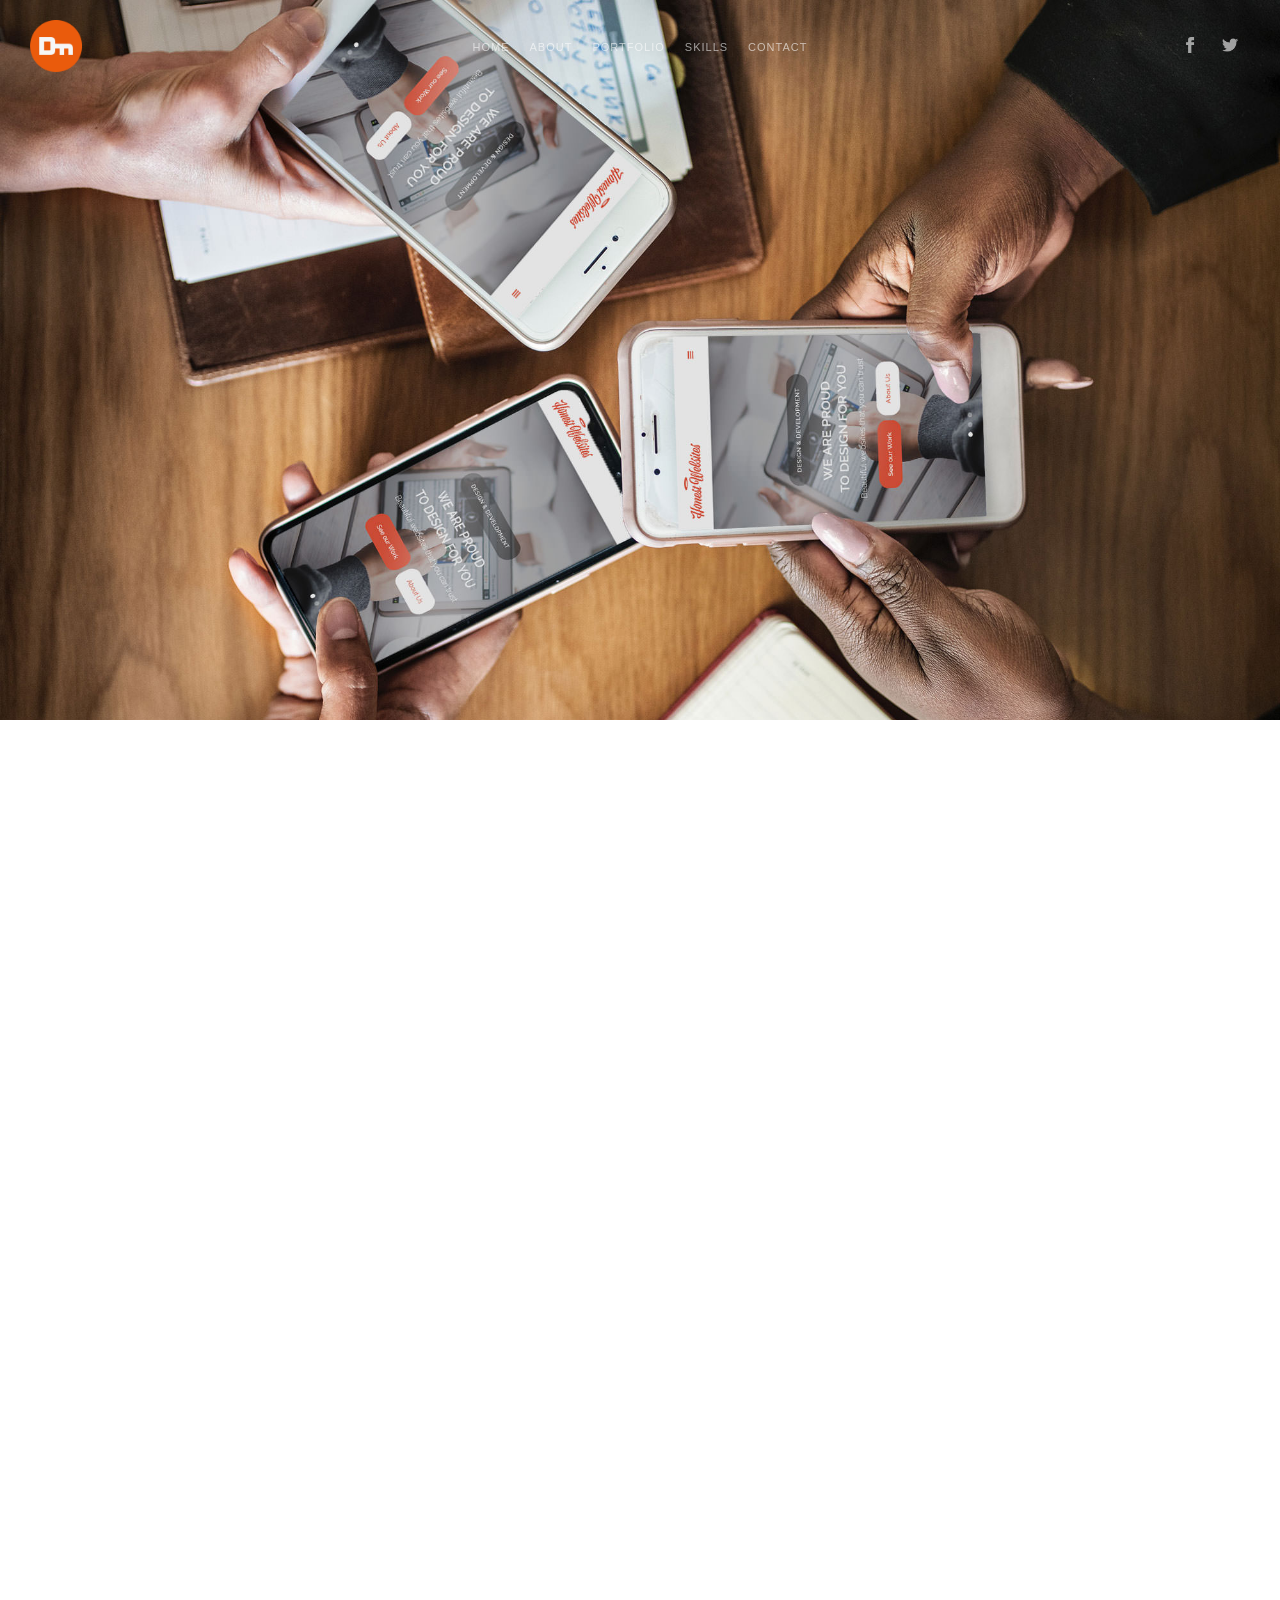
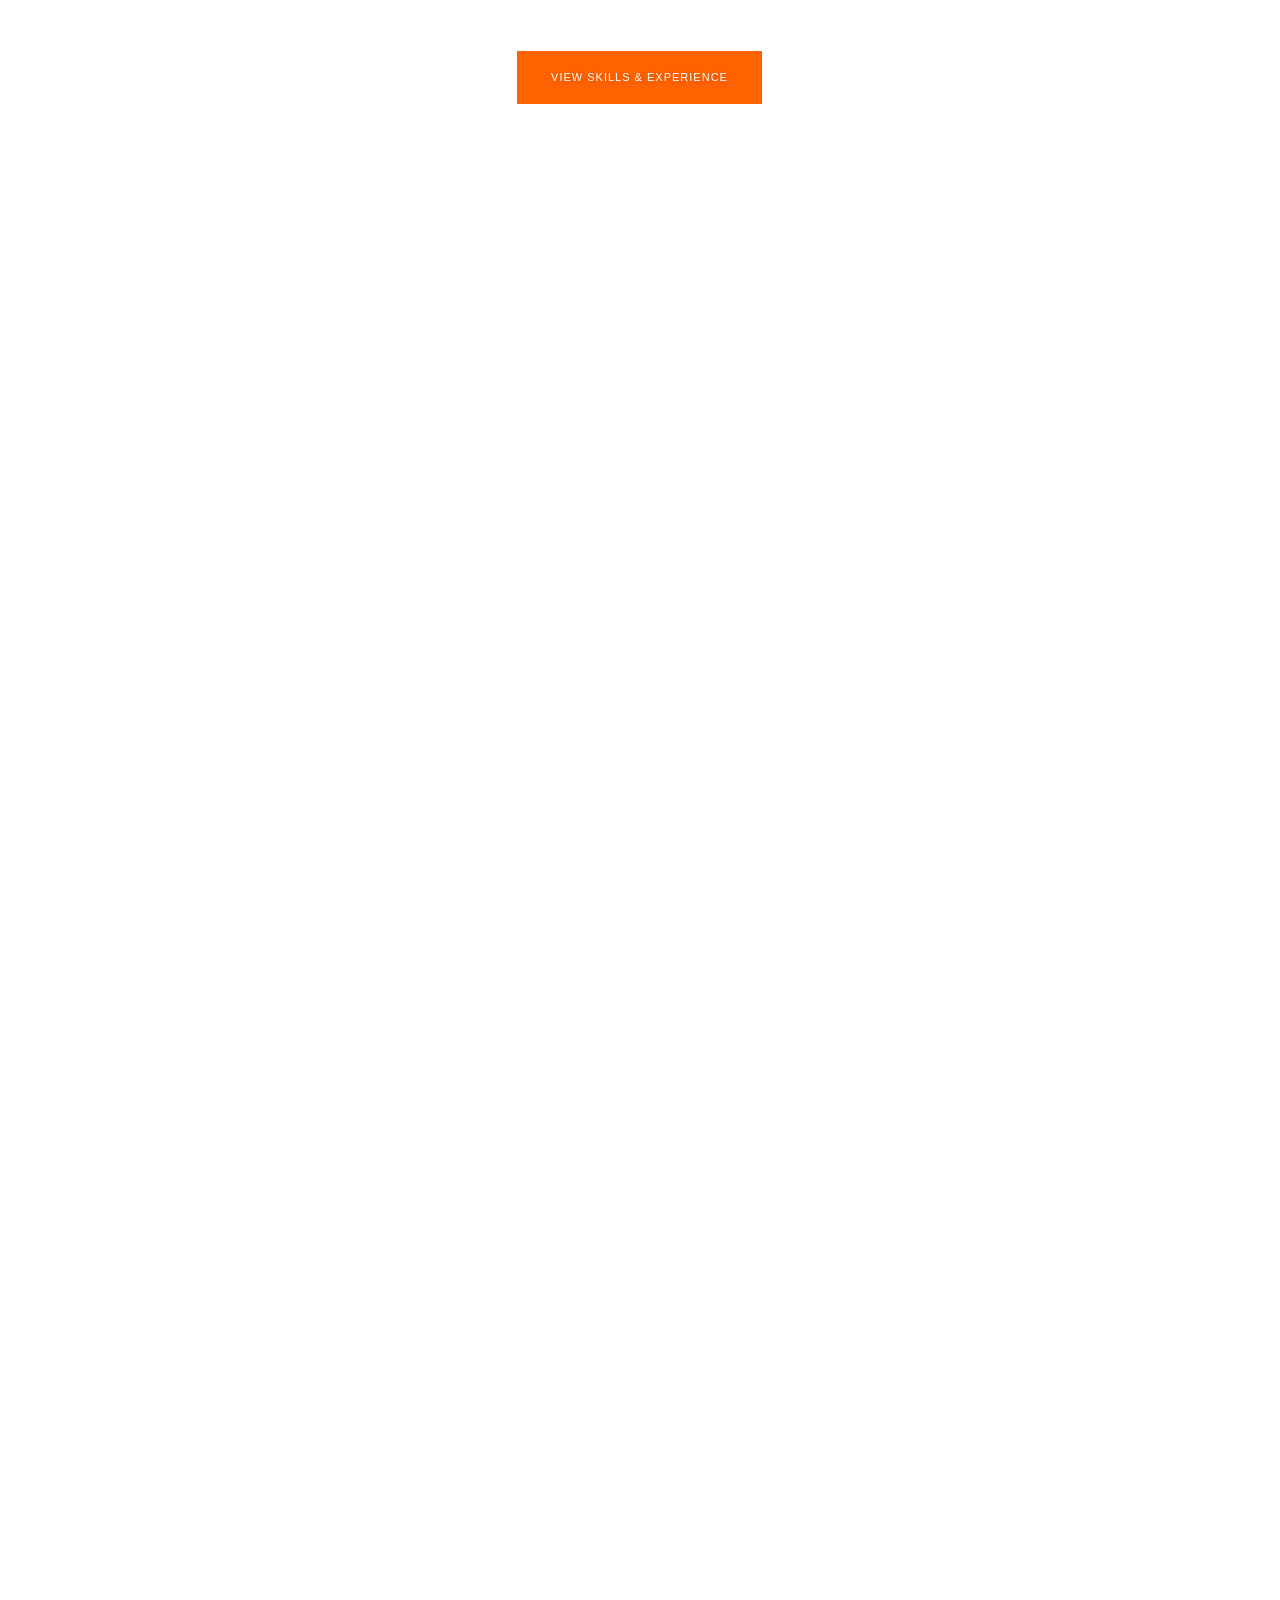
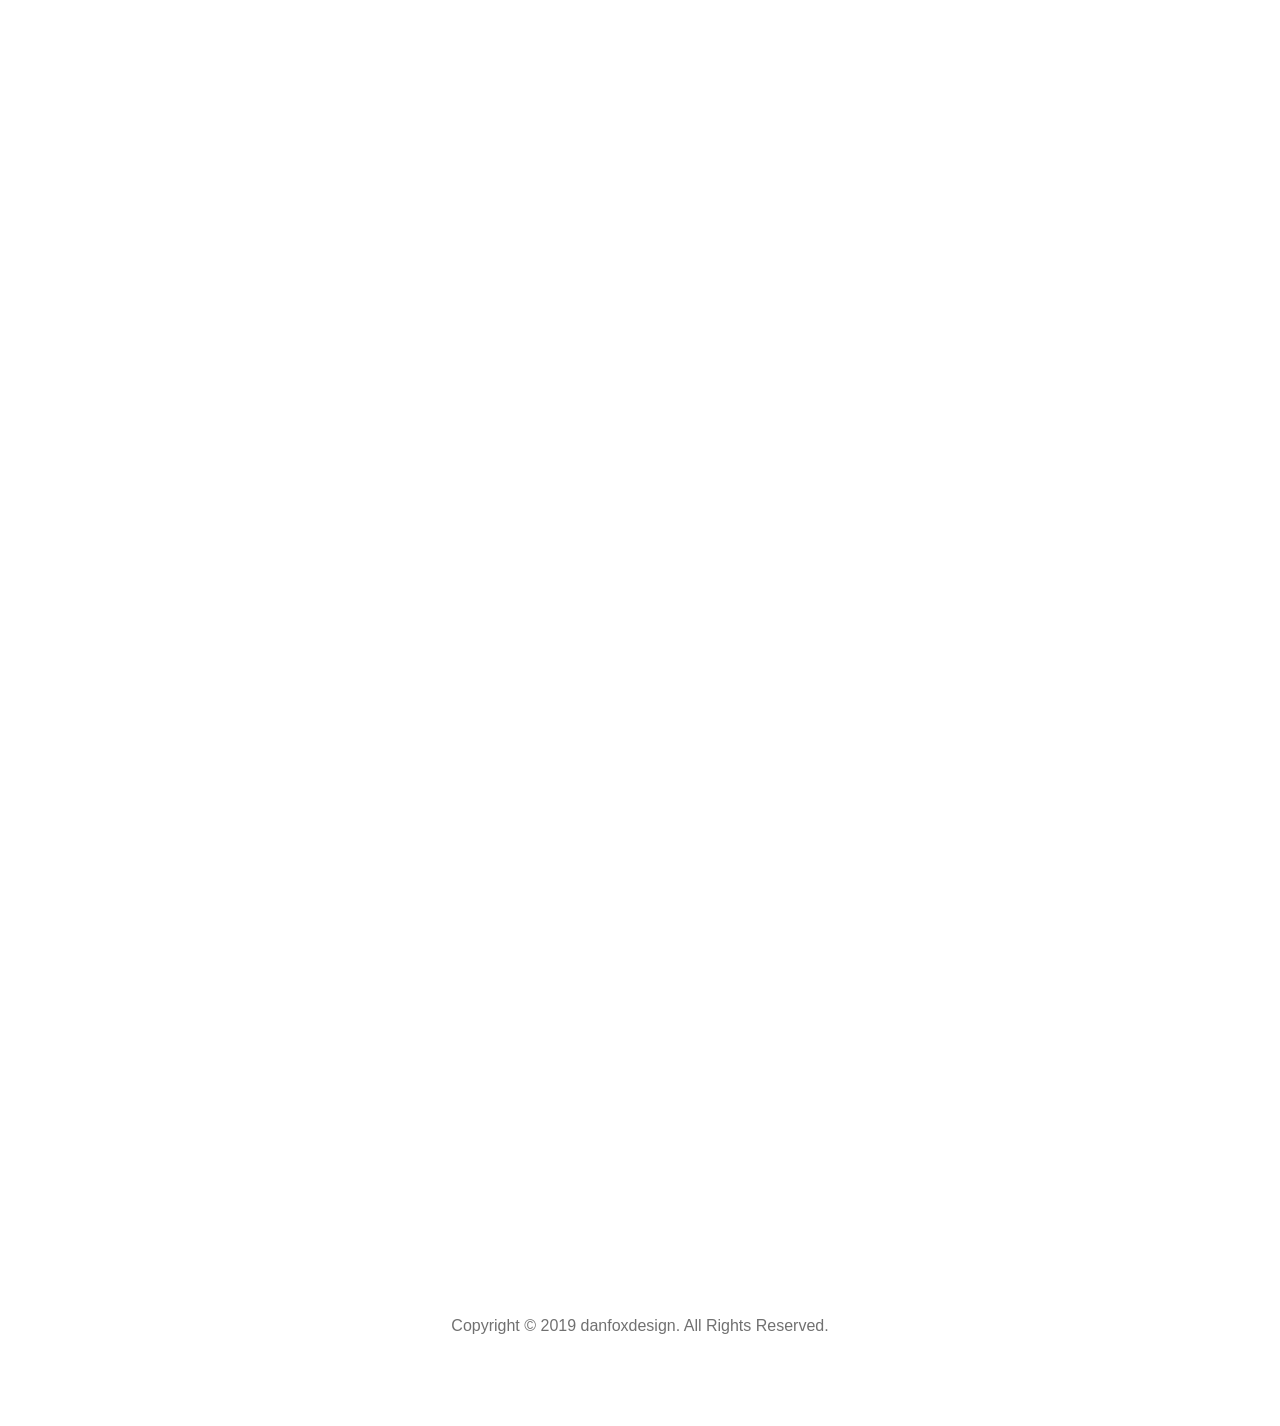
==== commit 36ad9c50: "test" ====
--- a/index.html
+++ b/index.html
@@ -243,6 +243,14 @@
   "group": "home-gallery"
 }</script>
           </a>
+          <a href="worldwide-entertainment.html" data-w-id="new-worldwide-entertainment-link" style="opacity:0;-webkit-transform:translate3d(-100PX, 0, 0) scale3d(1, 1, 1) rotateX(0) rotateY(0) rotateZ(0) skew(0, 0);-moz-transform:translate3d(-100PX, 0, 0) scale3d(1, 1, 1) rotateX(0) rotateY(0) rotateZ(0) skew(0, 0);-ms-transform:translate3d(-100PX, 0, 0) scale3d(1, 1, 1) rotateX(0) rotateY(0) rotateZ(0) skew(0, 0);transform:translate3d(-100PX, 0, 0) scale3d(1, 1, 1) rotateX(0) rotateY(0) rotateZ(0) skew(0, 0)" class="c-flipcard w-inline-block" data-ix="slide-in-portfolio-content-on-hover">
+            <div data-ix="hide-project-overlay-on-initial" id="particles-new-worldwide-entertainment" class="c-flipcard__inner">
+              <div data-ix="move-portfolio-content-on-initial" class="portfolio-content">
+                <h2 class="project-title">Worldwide Entertainment</h2>
+                <div class="paragraph"><em>Website Design</em></div>
+              </div>
+            </div><img src="images/wordwide-entertainment-website-design.png" width="500" alt="Worldwide Entertainment Website Design" srcset="images/wordwide-entertainment-website-design-p-500.png 500w, images/wordwide-entertainment-website-design-p-800.png 800w, images/wordwide-entertainment-website-design.png 1000w" sizes="(max-width: 767px) 100vw, (max-width: 991px) 50vw, 33vw">
+          </a>
           <a href="http://xsquared2.webflow.io/" target="_blank" data-w-id="2fe685ee-6ac3-b5f1-6746-64cddd038f73" style="-webkit-transform:translate3d(-100PX, 0, 0) scale3d(1, 1, 1) rotateX(0) rotateY(0) rotateZ(0) skew(0, 0);-moz-transform:translate3d(-100PX, 0, 0) scale3d(1, 1, 1) rotateX(0) rotateY(0) rotateZ(0) skew(0, 0);-ms-transform:translate3d(-100PX, 0, 0) scale3d(1, 1, 1) rotateX(0) rotateY(0) rotateZ(0) skew(0, 0);transform:translate3d(-100PX, 0, 0) scale3d(1, 1, 1) rotateX(0) rotateY(0) rotateZ(0) skew(0, 0);opacity:0" class="c-flipcard w-inline-block" data-ix="slide-in-portfolio-content-on-hover">
             <div data-ix="hide-project-overlay-on-initial" id="particles-6" class="c-flipcard__inner">
               <div data-ix="move-portfolio-content-on-initial" class="portfolio-content">
--- a/css/extras.css
+++ b/css/extras.css
@@ -1,5 +1,4 @@
 /* Materialize button CSS */
-
 input[type="submit" i] {
     background: none;
     padding: 0;
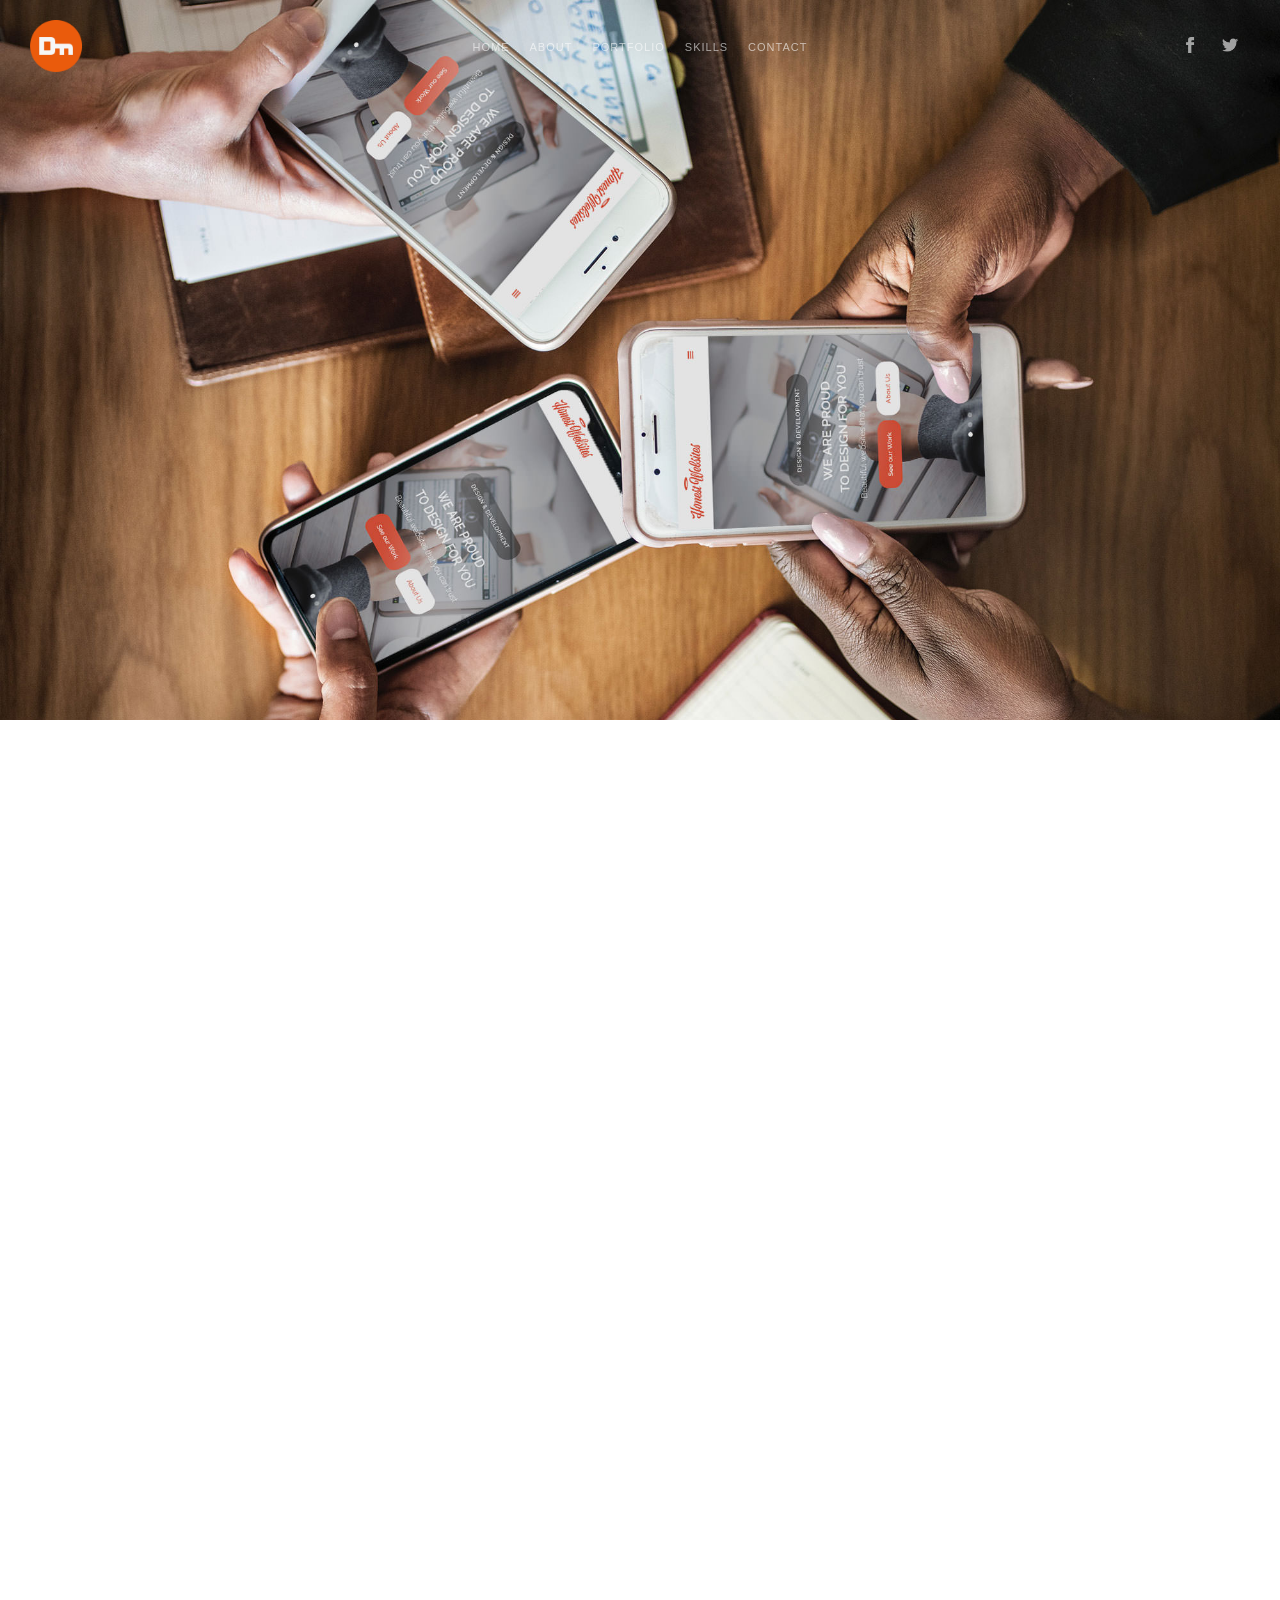
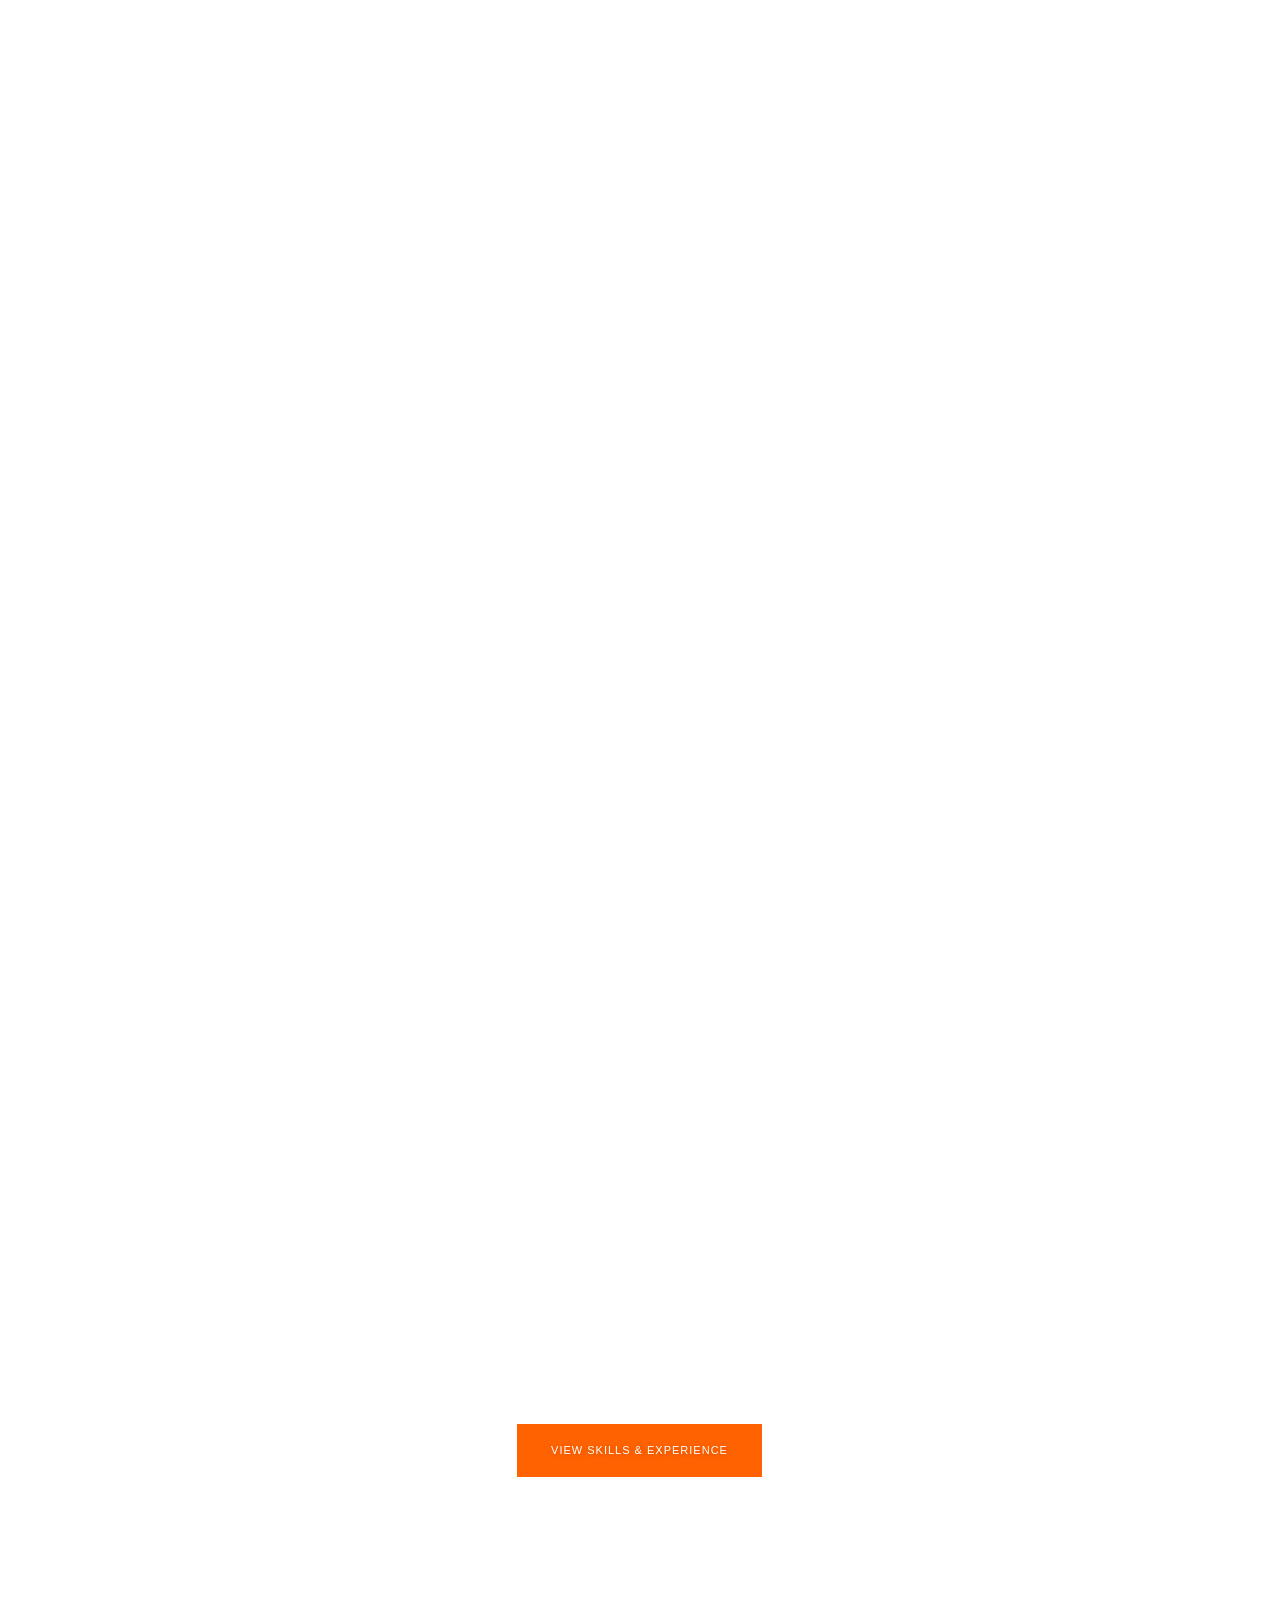
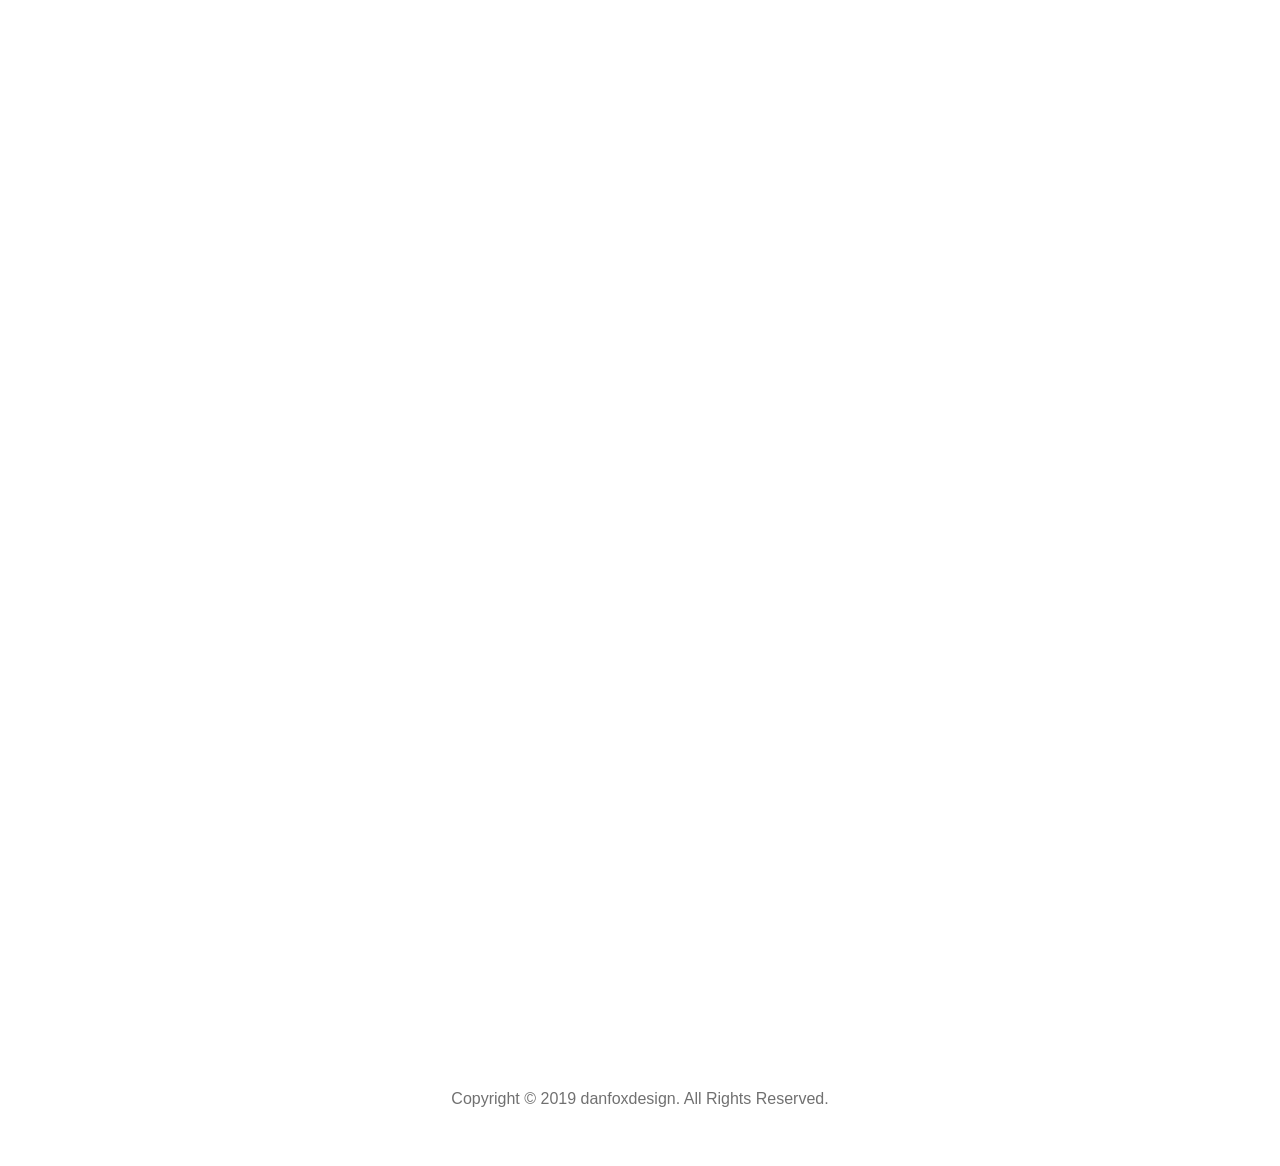
==== commit 1c90f8b4: "Fix mixed content and harden external links" ====
--- a/index.html
+++ b/index.html
@@ -31,7 +31,7 @@
             <div class="w-icon-nav-menu"></div>
           </div>
         </div>
-        <div class="nav-icons w-hidden-tiny"><a href="https://www.facebook.com/danfoxdesign/" target="_blank" class="nav-icons__icon white w-inline-block"></a><a href="https://twitter.com/danfoxdesign" target="_blank" class="nav-icons__icon white twitter w-inline-block"></a></div>
+        <div class="nav-icons w-hidden-tiny"><a href="https://www.facebook.com/danfoxdesign/" target="_blank" rel="noopener noreferrer" class="nav-icons__icon white w-inline-block"></a><a href="https://twitter.com/danfoxdesign" target="_blank" rel="noopener noreferrer" class="nav-icons__icon white twitter w-inline-block"></a></div>
         <div class="w-container">
           <nav role="navigation" class="menu darker w-nav-menu"><a href="#home" class="menu__item white w-nav-link">HOme</a><a href="#about" class="menu__item white w-nav-link">About</a><a href="#portfolio" class="menu__item white w-nav-link">Portfolio</a><a href="#skills" class="menu__item white w-nav-link">Skills</a><a href="#contact" class="menu__item white w-nav-link">Contact</a></nav>
         </div>
@@ -144,7 +144,7 @@
           </div>
         </div>
         <div data-w-id="2fe685ee-6ac3-b5f1-6746-64cddd038f4f" class="flex home">
-          <a href="http://honest-websites.com/" target="_blank" data-w-id="2fe685ee-6ac3-b5f1-6746-64cddd038f50" style="-webkit-transform:translate3d(-100PX, 0, 0) scale3d(1, 1, 1) rotateX(0) rotateY(0) rotateZ(0) skew(0, 0);-moz-transform:translate3d(-100PX, 0, 0) scale3d(1, 1, 1) rotateX(0) rotateY(0) rotateZ(0) skew(0, 0);-ms-transform:translate3d(-100PX, 0, 0) scale3d(1, 1, 1) rotateX(0) rotateY(0) rotateZ(0) skew(0, 0);transform:translate3d(-100PX, 0, 0) scale3d(1, 1, 1) rotateX(0) rotateY(0) rotateZ(0) skew(0, 0);opacity:0" class="c-flipcard w-inline-block" data-ix="slide-in-portfolio-content-on-hover">
+          <a href="http://honest-websites.com/" target="_blank" rel="noopener noreferrer" data-w-id="2fe685ee-6ac3-b5f1-6746-64cddd038f50" style="-webkit-transform:translate3d(-100PX, 0, 0) scale3d(1, 1, 1) rotateX(0) rotateY(0) rotateZ(0) skew(0, 0);-moz-transform:translate3d(-100PX, 0, 0) scale3d(1, 1, 1) rotateX(0) rotateY(0) rotateZ(0) skew(0, 0);-ms-transform:translate3d(-100PX, 0, 0) scale3d(1, 1, 1) rotateX(0) rotateY(0) rotateZ(0) skew(0, 0);transform:translate3d(-100PX, 0, 0) scale3d(1, 1, 1) rotateX(0) rotateY(0) rotateZ(0) skew(0, 0);opacity:0" class="c-flipcard w-inline-block" data-ix="slide-in-portfolio-content-on-hover">
             <div data-ix="hide-project-overlay-on-initial" id="particles-1" class="c-flipcard__inner">
               <div data-ix="move-portfolio-content-on-initial" class="portfolio-content">
                 <h2 class="project-title">Honest Websites</h2>
@@ -243,15 +243,7 @@
   "group": "home-gallery"
 }</script>
           </a>
-          <a href="worldwide-entertainment.html" data-w-id="new-worldwide-entertainment-link" style="opacity:0;-webkit-transform:translate3d(-100PX, 0, 0) scale3d(1, 1, 1) rotateX(0) rotateY(0) rotateZ(0) skew(0, 0);-moz-transform:translate3d(-100PX, 0, 0) scale3d(1, 1, 1) rotateX(0) rotateY(0) rotateZ(0) skew(0, 0);-ms-transform:translate3d(-100PX, 0, 0) scale3d(1, 1, 1) rotateX(0) rotateY(0) rotateZ(0) skew(0, 0);transform:translate3d(-100PX, 0, 0) scale3d(1, 1, 1) rotateX(0) rotateY(0) rotateZ(0) skew(0, 0)" class="c-flipcard w-inline-block" data-ix="slide-in-portfolio-content-on-hover">
-            <div data-ix="hide-project-overlay-on-initial" id="particles-new-worldwide-entertainment" class="c-flipcard__inner">
-              <div data-ix="move-portfolio-content-on-initial" class="portfolio-content">
-                <h2 class="project-title">Worldwide Entertainment</h2>
-                <div class="paragraph"><em>Website Design</em></div>
-              </div>
-            </div><img src="images/wordwide-entertainment-website-design.png" width="500" alt="Worldwide Entertainment Website Design" srcset="images/wordwide-entertainment-website-design-p-500.png 500w, images/wordwide-entertainment-website-design-p-800.png 800w, images/wordwide-entertainment-website-design.png 1000w" sizes="(max-width: 767px) 100vw, (max-width: 991px) 50vw, 33vw">
-          </a>
-          <a href="http://xsquared2.webflow.io/" target="_blank" data-w-id="2fe685ee-6ac3-b5f1-6746-64cddd038f73" style="-webkit-transform:translate3d(-100PX, 0, 0) scale3d(1, 1, 1) rotateX(0) rotateY(0) rotateZ(0) skew(0, 0);-moz-transform:translate3d(-100PX, 0, 0) scale3d(1, 1, 1) rotateX(0) rotateY(0) rotateZ(0) skew(0, 0);-ms-transform:translate3d(-100PX, 0, 0) scale3d(1, 1, 1) rotateX(0) rotateY(0) rotateZ(0) skew(0, 0);transform:translate3d(-100PX, 0, 0) scale3d(1, 1, 1) rotateX(0) rotateY(0) rotateZ(0) skew(0, 0);opacity:0" class="c-flipcard w-inline-block" data-ix="slide-in-portfolio-content-on-hover">
+          <a href="http://xsquared2.webflow.io/" target="_blank" rel="noopener noreferrer" data-w-id="2fe685ee-6ac3-b5f1-6746-64cddd038f73" style="-webkit-transform:translate3d(-100PX, 0, 0) scale3d(1, 1, 1) rotateX(0) rotateY(0) rotateZ(0) skew(0, 0);-moz-transform:translate3d(-100PX, 0, 0) scale3d(1, 1, 1) rotateX(0) rotateY(0) rotateZ(0) skew(0, 0);-ms-transform:translate3d(-100PX, 0, 0) scale3d(1, 1, 1) rotateX(0) rotateY(0) rotateZ(0) skew(0, 0);transform:translate3d(-100PX, 0, 0) scale3d(1, 1, 1) rotateX(0) rotateY(0) rotateZ(0) skew(0, 0);opacity:0" class="c-flipcard w-inline-block" data-ix="slide-in-portfolio-content-on-hover">
             <div data-ix="hide-project-overlay-on-initial" id="particles-6" class="c-flipcard__inner">
               <div data-ix="move-portfolio-content-on-initial" class="portfolio-content">
                 <h2 class="project-title">X SQUARED International</h2>
@@ -444,10 +436,10 @@
     <script src="js/danfoxdesign.js" type="text/javascript"></script>
     <!-- [if lte IE 9]><script src="https://cdnjs.cloudflare.com/ajax/libs/placeholders/3.0.2/placeholders.min.js"></script><![endif] -->
     <!--  particles.js lib - https://github.com/VincentGarreau/particles.js  -->
-    <script src="http://cdn.jsdelivr.net/particles.js/2.0.0/particles.min.js"></script>
+    <script src="https://cdn.jsdelivr.net/particles.js/2.0.0/particles.min.js"></script>
     <!--  materialize.js lib  -->
     <script src="https://cdnjs.cloudflare.com/ajax/libs/materialize/0.97.5/js/materialize.min.js"></script>
     <!--  custom JS  -->
     <script src="js/extras.js"></script>
 </body>
-</html>+</html>
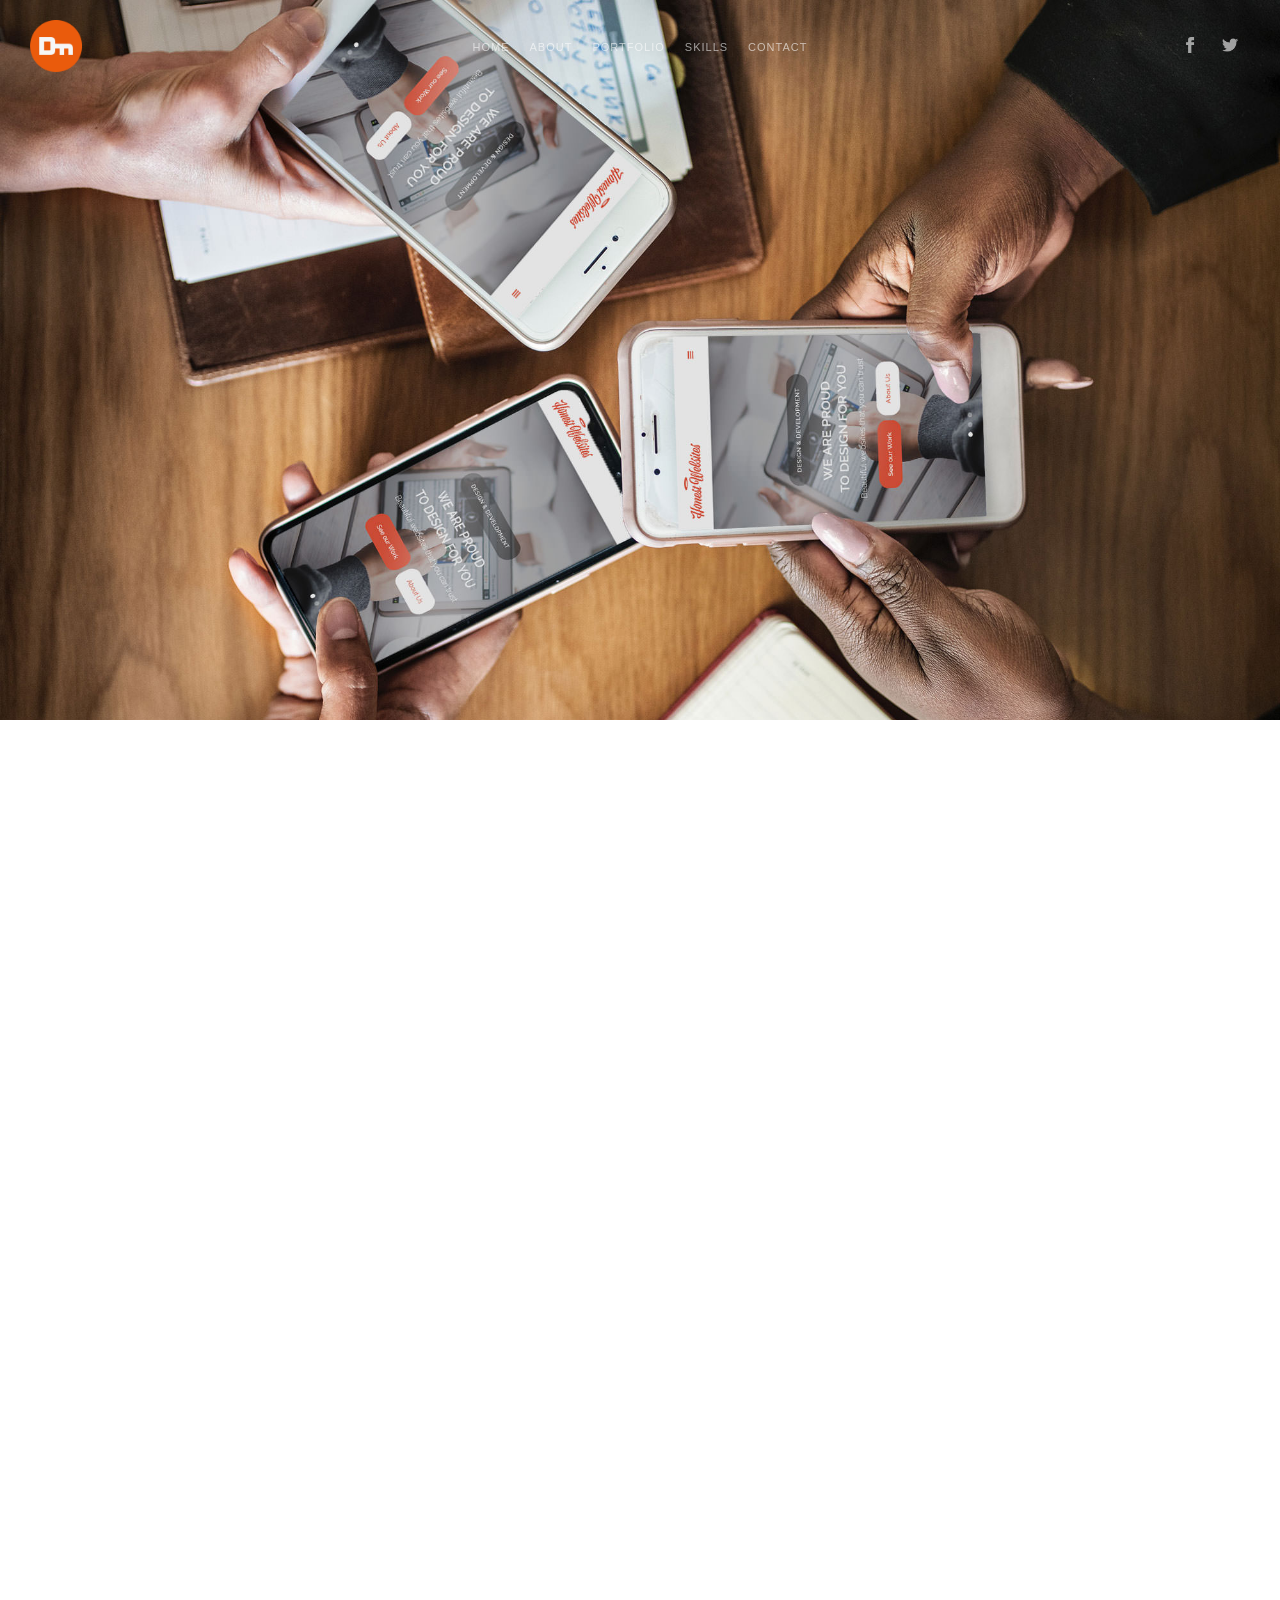
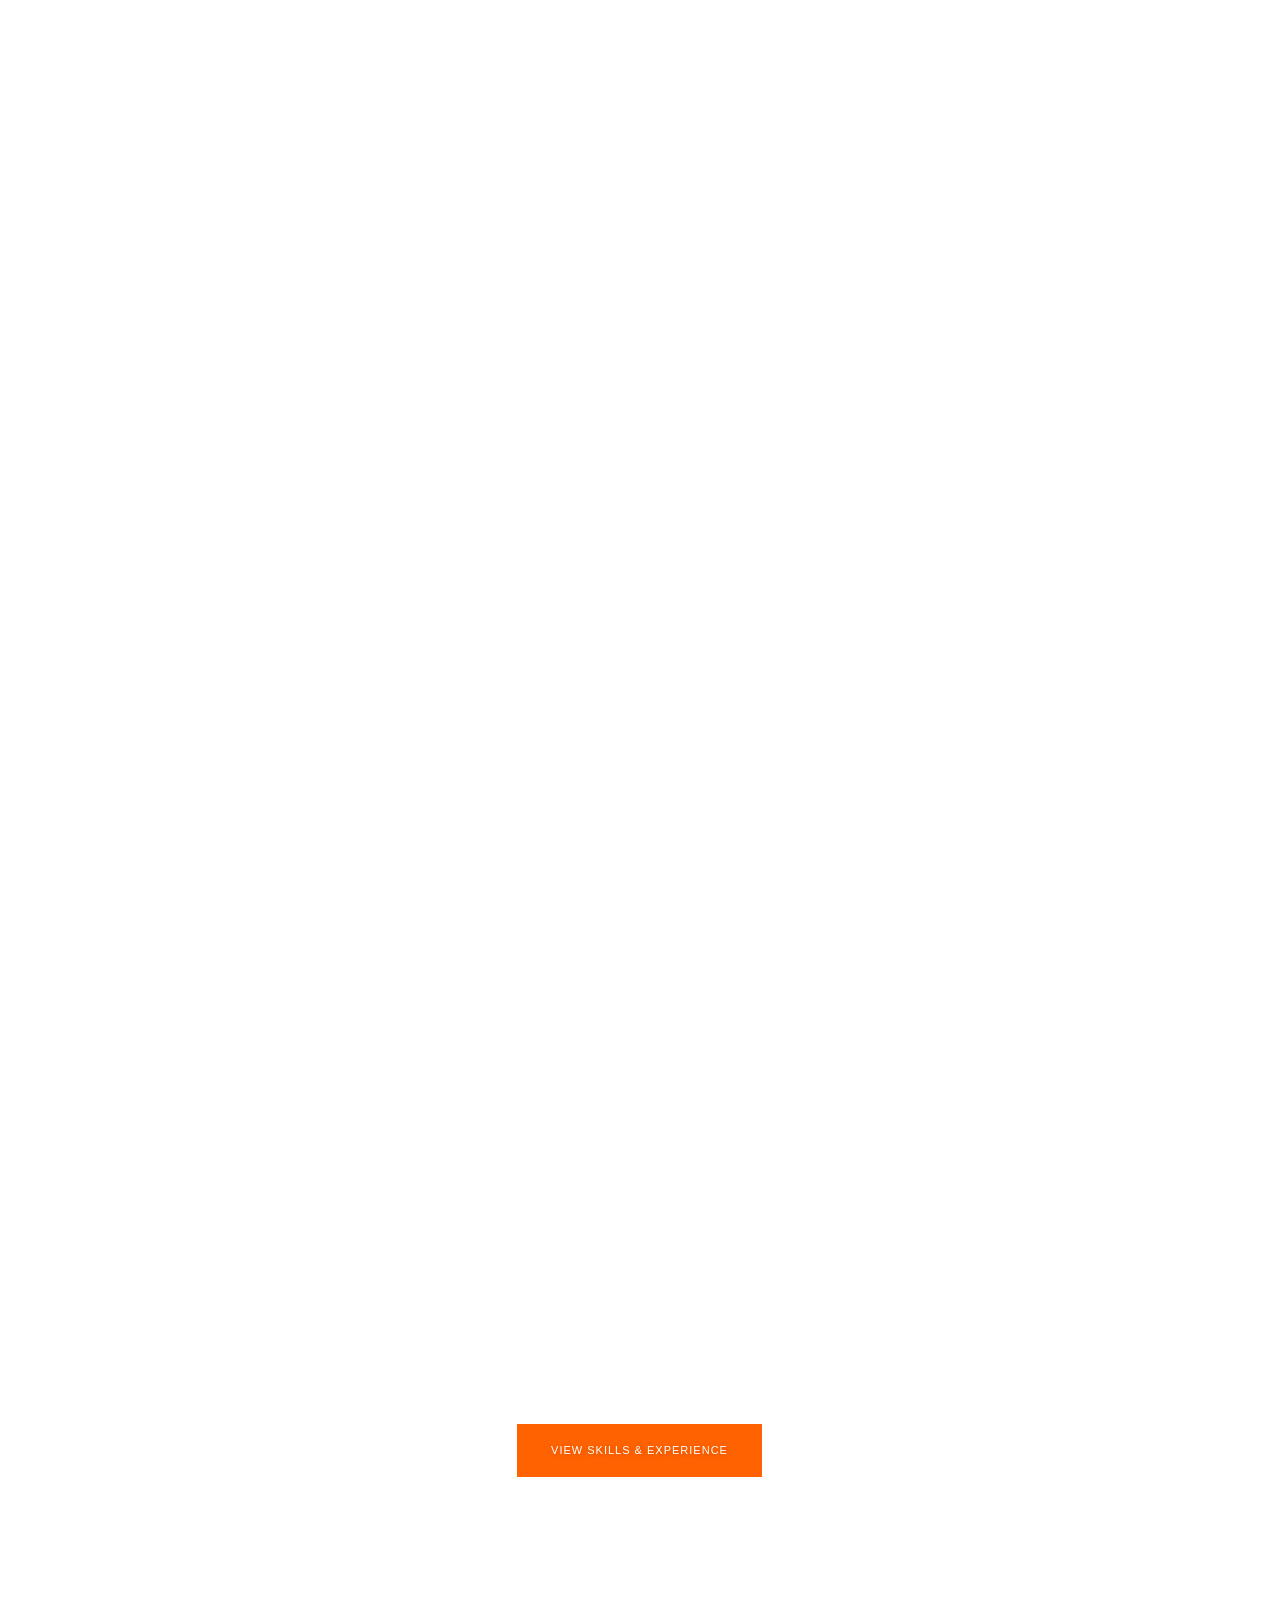
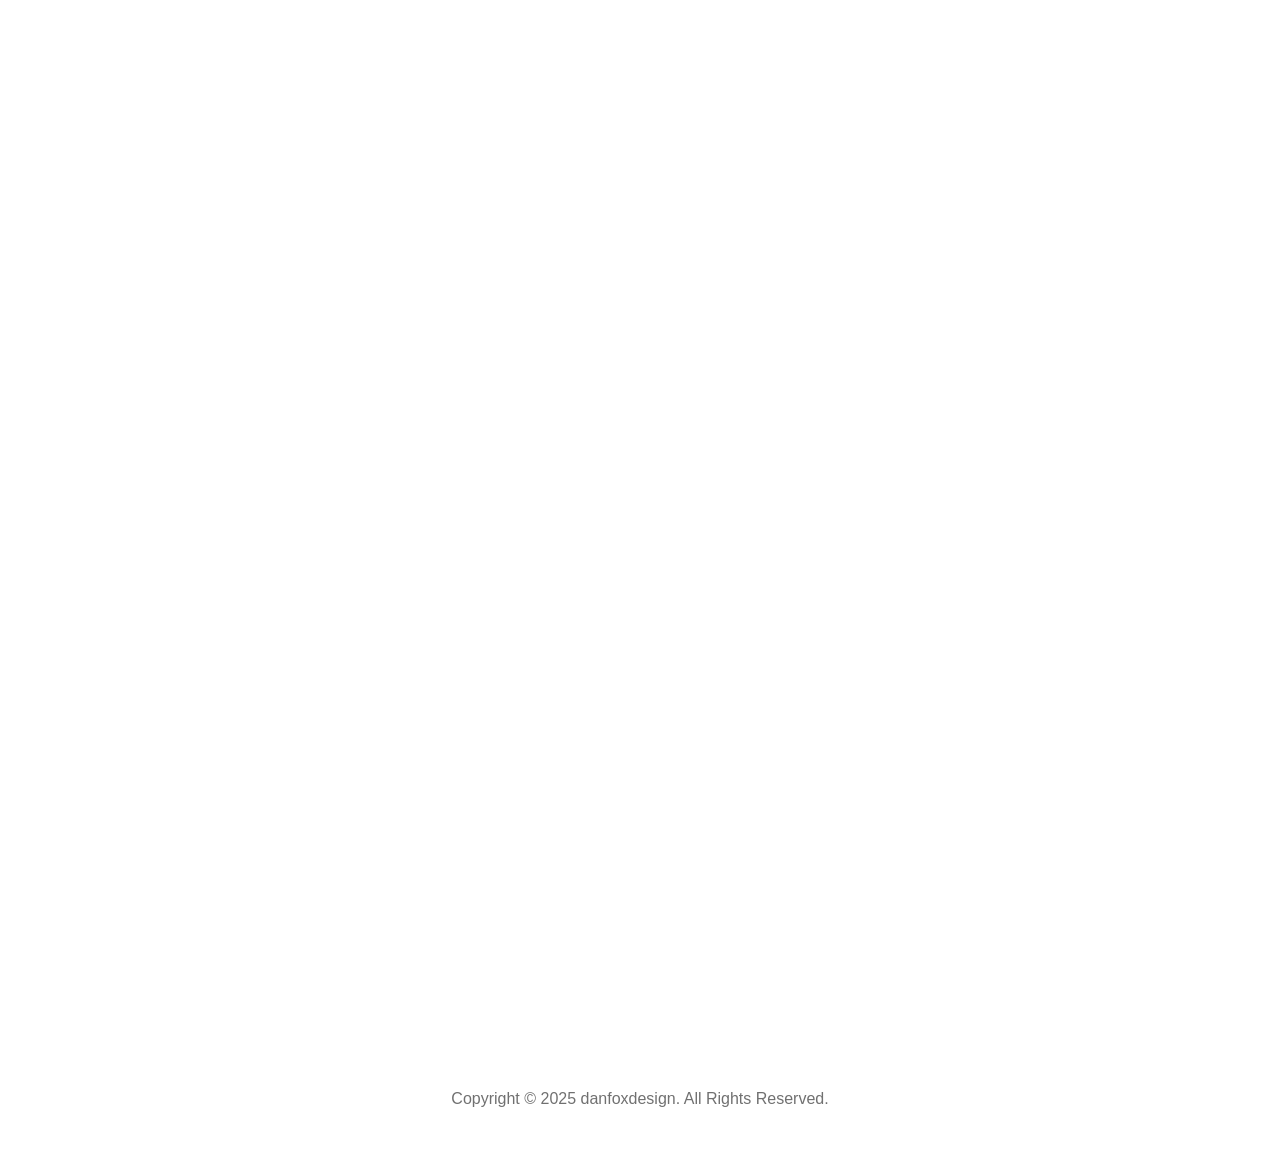
==== commit 48ebd01d: "Update index.html with new content from Webflow site, updated meta tags, hero text, timeline, skills" ====
--- a/index.html
+++ b/index.html
@@ -3,10 +3,10 @@
 <html data-wf-page="5ba39539e6a8e9e237382374" data-wf-site="5b981958d269019bea0b3ffd" lang="en">
 <head>
   <meta charset="utf-8">
-  <title>danfoxdesign | Designer &amp; developer | Cheltenham, Glos</title>
-  <meta content="I am Graphic designer &amp; web-developer based in Cheltenham, Gloucestershire. I design great things to help grow your business. Please take a look at my portfolio showcasing some of my work." name="description">
-  <meta content="danfoxdesign | Designer &amp; developer | Cheltenham, Glos" property="og:title">
-  <meta content="I am Graphic designer &amp; web-developer based in Cheltenham, Gloucestershire. I design great things to help grow your business. Please take a look at my portfolio showcasing some of my work." property="og:description">
+  <title>danfoxdesign | Graphic Designer &amp; Frontend Developer | Cheltenham, Glos</title>
+  <meta content="I am a graphic designer &amp; front-end developer based in Cheltenham, Gloucestershire. I design and code beautiful websites to help grow your business." name="description">
+  <meta content="danfoxdesign | Graphic Designer &amp; Frontend Developer | Cheltenham, Glos" property="og:title">
+  <meta content="I am a graphic designer &amp; front-end developer based in Cheltenham, Gloucestershire. I design and code beautiful websites to help grow your business." property="og:description">
   <meta content="summary" name="twitter:card">
   <meta content="width=device-width, initial-scale=1" name="viewport">
   <link href="css/normalize.css" rel="stylesheet" type="text/css">
@@ -20,7 +20,6 @@
   <link href="images/webclip.png" rel="apple-touch-icon">
   <script type="text/javascript">(function(i,s,o,g,r,a,m){i['GoogleAnalyticsObject']=r;i[r]=i[r]||function(){(i[r].q=i[r].q||[]).push(arguments)},i[r].l=1*new Date();a=s.createElement(o),m=s.getElementsByTagName(o)[0];a.async=1;a.src=g;m.parentNode.insertBefore(a,m)})(window,document,'script','https://www.google-analytics.com/analytics.js','ga');ga('create', 'UA-38115614-5', 'auto');ga('send', 'pageview');</script>
   <link href="css/extras.css" rel="stylesheet" type="text/css">
-  <script src="https://www.google.com/recaptcha/api.js" async="" defer=""></script>
 </head>
 <body>
   <div>
@@ -63,7 +62,7 @@
         <div id="particles" data-w-id="f10c7baf-a4a7-8fb1-7212-578c0c5d57fd" style="opacity:0;-webkit-transform:translate3d(0, 100PX, 0) scale3d(1, 1, 1) rotateX(0) rotateY(0) rotateZ(0) skew(0, 0);-moz-transform:translate3d(0, 100PX, 0) scale3d(1, 1, 1) rotateX(0) rotateY(0) rotateZ(0) skew(0, 0);-ms-transform:translate3d(0, 100PX, 0) scale3d(1, 1, 1) rotateX(0) rotateY(0) rotateZ(0) skew(0, 0);transform:translate3d(0, 100PX, 0) scale3d(1, 1, 1) rotateX(0) rotateY(0) rotateZ(0) skew(0, 0)" class="c-hero__inner overlay">
           <div class="c-hero__content">
             <h1 data-w-id="d29aa70a-45ed-8882-057a-a54b2eb03cb1" style="-webkit-transform:translate3d(0, 50PX, 0) scale3d(1, 1, 1) rotateX(0) rotateY(0) rotateZ(0) skew(0, 0);-moz-transform:translate3d(0, 50PX, 0) scale3d(1, 1, 1) rotateX(0) rotateY(0) rotateZ(0) skew(0, 0);-ms-transform:translate3d(0, 50PX, 0) scale3d(1, 1, 1) rotateX(0) rotateY(0) rotateZ(0) skew(0, 0);transform:translate3d(0, 50PX, 0) scale3d(1, 1, 1) rotateX(0) rotateY(0) rotateZ(0) skew(0, 0);opacity:0" class="c-hero__heading">DANFOX<span class="text-span">DESIGN</span></h1>
-            <h3 data-w-id="d29aa70a-45ed-8882-057a-a54b2eb03cb5" style="-webkit-transform:translate3d(0, 50PX, 0) scale3d(1, 1, 1) rotateX(0) rotateY(0) rotateZ(0) skew(0, 0);-moz-transform:translate3d(0, 50PX, 0) scale3d(1, 1, 1) rotateX(0) rotateY(0) rotateZ(0) skew(0, 0);-ms-transform:translate3d(0, 50PX, 0) scale3d(1, 1, 1) rotateX(0) rotateY(0) rotateZ(0) skew(0, 0);transform:translate3d(0, 50PX, 0) scale3d(1, 1, 1) rotateX(0) rotateY(0) rotateZ(0) skew(0, 0);opacity:0" class="c-hero__text">Graphic designer &amp; web developer</h3>
+            <h3 data-w-id="d29aa70a-45ed-8882-057a-a54b2eb03cb5" style="-webkit-transform:translate3d(0, 50PX, 0) scale3d(1, 1, 1) rotateX(0) rotateY(0) rotateZ(0) skew(0, 0);-moz-transform:translate3d(0, 50PX, 0) scale3d(1, 1, 1) rotateX(0) rotateY(0) rotateZ(0) skew(0, 0);-ms-transform:translate3d(0, 50PX, 0) scale3d(1, 1, 1) rotateX(0) rotateY(0) rotateZ(0) skew(0, 0);transform:translate3d(0, 50PX, 0) scale3d(1, 1, 1) rotateX(0) rotateY(0) rotateZ(0) skew(0, 0);opacity:0" class="c-hero__text">Graphic Designer &amp; Frontend Developer in Cheltenham</h3>
             <div data-w-id="d29aa70a-45ed-8882-057a-a54b2eb03cb7" style="-webkit-transform:translate3d(0, 50PX, 0) scale3d(1, 1, 1) rotateX(0) rotateY(0) rotateZ(0) skew(0, 0);-moz-transform:translate3d(0, 50PX, 0) scale3d(1, 1, 1) rotateX(0) rotateY(0) rotateZ(0) skew(0, 0);-ms-transform:translate3d(0, 50PX, 0) scale3d(1, 1, 1) rotateX(0) rotateY(0) rotateZ(0) skew(0, 0);transform:translate3d(0, 50PX, 0) scale3d(1, 1, 1) rotateX(0) rotateY(0) rotateZ(0) skew(0, 0);opacity:0" class="c-hero__buttons less"><a href="#portfolio" class="c-hero-button waves-effect waves-ripple w-button">View Portfolio</a></div>
           </div>
         </div>
@@ -348,14 +347,14 @@
               <div data-w-id="3ebe6420-39fe-8676-3bd1-9f123e2918d0" style="-webkit-transform:translate3d(-100PX, 0, 0) scale3d(1, 1, 1) rotateX(0) rotateY(0) rotateZ(0) skew(0, 0);-moz-transform:translate3d(-100PX, 0, 0) scale3d(1, 1, 1) rotateX(0) rotateY(0) rotateZ(0) skew(0, 0);-ms-transform:translate3d(-100PX, 0, 0) scale3d(1, 1, 1) rotateX(0) rotateY(0) rotateZ(0) skew(0, 0);transform:translate3d(-100PX, 0, 0) scale3d(1, 1, 1) rotateX(0) rotateY(0) rotateZ(0) skew(0, 0);opacity:0" class="features">
                 <div>
                   <h4>Corin Design</h4>
-                  <p class="paragraph in-service">2015 - 2018, Designer &amp; Developer</p>
+                  <p class="paragraph in-service">2015 - 2018, Designer &amp; Frontend Developer</p>
                   <p class="paragraph">Joining a small team in Cirencester, I was responsible for the creation of branding, marketing, sitemaps, wireframes, mockups, web designs and front-end web development. </p>
                 </div>
               </div>
               <div data-w-id="c2493e28-f14e-0eab-9c50-690e1915f771" style="-webkit-transform:translate3d(-100PX, 0, 0) scale3d(1, 1, 1) rotateX(0) rotateY(0) rotateZ(0) skew(0, 0);-moz-transform:translate3d(-100PX, 0, 0) scale3d(1, 1, 1) rotateX(0) rotateY(0) rotateZ(0) skew(0, 0);-ms-transform:translate3d(-100PX, 0, 0) scale3d(1, 1, 1) rotateX(0) rotateY(0) rotateZ(0) skew(0, 0);transform:translate3d(-100PX, 0, 0) scale3d(1, 1, 1) rotateX(0) rotateY(0) rotateZ(0) skew(0, 0);opacity:0" class="features">
                 <div>
                   <h4>ECOMSILVER</h4>
-                  <p class="paragraph in-service"><em>2017 - 2018, Designer &amp; Developer</em></p>
+                  <p class="paragraph in-service"><em>2017 - 2018, Designer &amp; Frontend Developer</em></p>
                   <p class="paragraph">During my time at Corin Design, I also worked for an eCommerce software company. My duties included the design of branding, marketing and front-end web development. </p>
                 </div>
               </div>
@@ -363,19 +362,19 @@
           </div>
           <div class="progress top-margin">
             <div class="progresswrapper">
-              <p class="paragraph progress">HTML</p>
+              <p class="paragraph progress">HTML5</p>
               <div class="progress-line">
                 <div data-ix="progress-line-on-scroll" class="progress-overlay"></div>
               </div>
             </div>
             <div class="progresswrapper">
-              <p class="paragraph progress">CSS</p>
+              <p class="paragraph progress">CSS3</p>
               <div class="progress-line">
                 <div data-ix="progress-line-on-scroll-2" class="progress-overlay-3"></div>
               </div>
             </div>
             <div class="progresswrapper">
-              <p class="paragraph progress">jQuery</p>
+              <p class="paragraph progress">JS</p>
               <div class="progress-line">
                 <div data-ix="progress-line-on-scroll-3" class="progress-overlay-4"></div>
               </div>
@@ -403,13 +402,12 @@
             <h3 style="-webkit-transform:translate3d(0, 50PX, 0) scale3d(1, 1, 1) rotateX(0) rotateY(0) rotateZ(0) skew(0, 0);-moz-transform:translate3d(0, 50PX, 0) scale3d(1, 1, 1) rotateX(0) rotateY(0) rotateZ(0) skew(0, 0);-ms-transform:translate3d(0, 50PX, 0) scale3d(1, 1, 1) rotateX(0) rotateY(0) rotateZ(0) skew(0, 0);transform:translate3d(0, 50PX, 0) scale3d(1, 1, 1) rotateX(0) rotateY(0) rotateZ(0) skew(0, 0);opacity:0" class="c-cta__subheading no-space">Fill in the form below if you&#x27;re interested in my services</h3>
           </div>
           <div data-w-id="f10c7baf-a4a7-8fb1-7212-578c0c5d5889" class="c-cta__contact-form w-form">
-            <form id="wf-form-Contact-Form" name="wf-form-Contact-Form" data-name="Contact Form" method="post" action="https://usebasin.com/f/4bc26e95c69a">
+            <form id="wf-form-Contact-Form" name="wf-form-Contact-Form" data-name="Contact Form" method="post" action="https://formspree.io/f/danfox_foxy@hotmail.com">
               <div data-w-id="43cdb7c2-953a-762c-de9d-49d0d3fbb05d" style="-webkit-transform:translate3d(-100PX, 0, 0) scale3d(1, 1, 1) rotateX(0) rotateY(0) rotateZ(0) skew(0, 0);-moz-transform:translate3d(-100PX, 0, 0) scale3d(1, 1, 1) rotateX(0) rotateY(0) rotateZ(0) skew(0, 0);-ms-transform:translate3d(-100PX, 0, 0) scale3d(1, 1, 1) rotateX(0) rotateY(0) rotateZ(0) skew(0, 0);transform:translate3d(-100PX, 0, 0) scale3d(1, 1, 1) rotateX(0) rotateY(0) rotateZ(0) skew(0, 0);opacity:0"><label for="Name-4">Name</label><input type="text" class="c-cta__text-input w-input" maxlength="256" name="Name" data-name="Name" placeholder="Enter your name" id="Name-4" required=""></div>
               <div data-w-id="977c2db7-94ab-6b4a-2c67-32aafe8109c5" style="-webkit-transform:translate3d(-100PX, 0, 0) scale3d(1, 1, 1) rotateX(0) rotateY(0) rotateZ(0) skew(0, 0);-moz-transform:translate3d(-100PX, 0, 0) scale3d(1, 1, 1) rotateX(0) rotateY(0) rotateZ(0) skew(0, 0);-ms-transform:translate3d(-100PX, 0, 0) scale3d(1, 1, 1) rotateX(0) rotateY(0) rotateZ(0) skew(0, 0);transform:translate3d(-100PX, 0, 0) scale3d(1, 1, 1) rotateX(0) rotateY(0) rotateZ(0) skew(0, 0);opacity:0"><label for="Email-5">Email Address</label><input type="email" class="c-cta__text-input w-input" maxlength="256" name="Email" data-name="Email" placeholder="Enter your email" id="Email-5" required=""></div>
               <div data-w-id="95747924-8358-9d30-7e7d-2ffb40270671" style="-webkit-transform:translate3d(-100PX, 0, 0) scale3d(1, 1, 1) rotateX(0) rotateY(0) rotateZ(0) skew(0, 0);-moz-transform:translate3d(-100PX, 0, 0) scale3d(1, 1, 1) rotateX(0) rotateY(0) rotateZ(0) skew(0, 0);-ms-transform:translate3d(-100PX, 0, 0) scale3d(1, 1, 1) rotateX(0) rotateY(0) rotateZ(0) skew(0, 0);transform:translate3d(-100PX, 0, 0) scale3d(1, 1, 1) rotateX(0) rotateY(0) rotateZ(0) skew(0, 0);opacity:0"><label for="Message">Message</label><textarea id="Message" name="Message" placeholder="Please leave a message" maxlength="5000" data-name="Message" required="" class="c-cta__text-area w-input"></textarea></div>
               <div>
                 <div data-w-id="5b449550-9e62-3c89-7b7f-dbd681c1d4e9" style="-webkit-transform:translate3d(-100PX, 0, 0) scale3d(1, 1, 1) rotateX(0) rotateY(0) rotateZ(0) skew(0, 0);-moz-transform:translate3d(-100PX, 0, 0) scale3d(1, 1, 1) rotateX(0) rotateY(0) rotateZ(0) skew(0, 0);-ms-transform:translate3d(-100PX, 0, 0) scale3d(1, 1, 1) rotateX(0) rotateY(0) rotateZ(0) skew(0, 0);transform:translate3d(-100PX, 0, 0) scale3d(1, 1, 1) rotateX(0) rotateY(0) rotateZ(0) skew(0, 0);opacity:0" class="google w-embed">
-                  <div class="g-recaptcha" data-sitekey="6Lew3SMUAAAAAJ82QoS7gqOTkRI_dhYrFy1f7Sqy"></div>
                 </div>
                 <div data-w-id="e93869a1-f6ff-8b8d-f7b0-1d0219471d15" style="opacity:0;-webkit-transform:translate3d(-100PX, 0, 0) scale3d(1, 1, 1) rotateX(0) rotateY(0) rotateZ(0) skew(0, 0);-moz-transform:translate3d(-100PX, 0, 0) scale3d(1, 1, 1) rotateX(0) rotateY(0) rotateZ(0) skew(0, 0);-ms-transform:translate3d(-100PX, 0, 0) scale3d(1, 1, 1) rotateX(0) rotateY(0) rotateZ(0) skew(0, 0);transform:translate3d(-100PX, 0, 0) scale3d(1, 1, 1) rotateX(0) rotateY(0) rotateZ(0) skew(0, 0)" class="c-cta__buttons less align-center"><input type="submit" value="Send Message" data-wait="Please wait..." class="c-button waves-effect waves-ripple w-button"></div>
             </div></form>
@@ -427,7 +425,7 @@
     <footer class="c-page-footer">
       <div class="c-page-footer__sub-footer">
         <div class="w-container">
-          <p>Copyright © 2019 danfoxdesign. All Rights Reserved.</p>
+          <p>Copyright © 2025 danfoxdesign. All Rights Reserved.</p>
         </div>
       </div>
     </footer>
